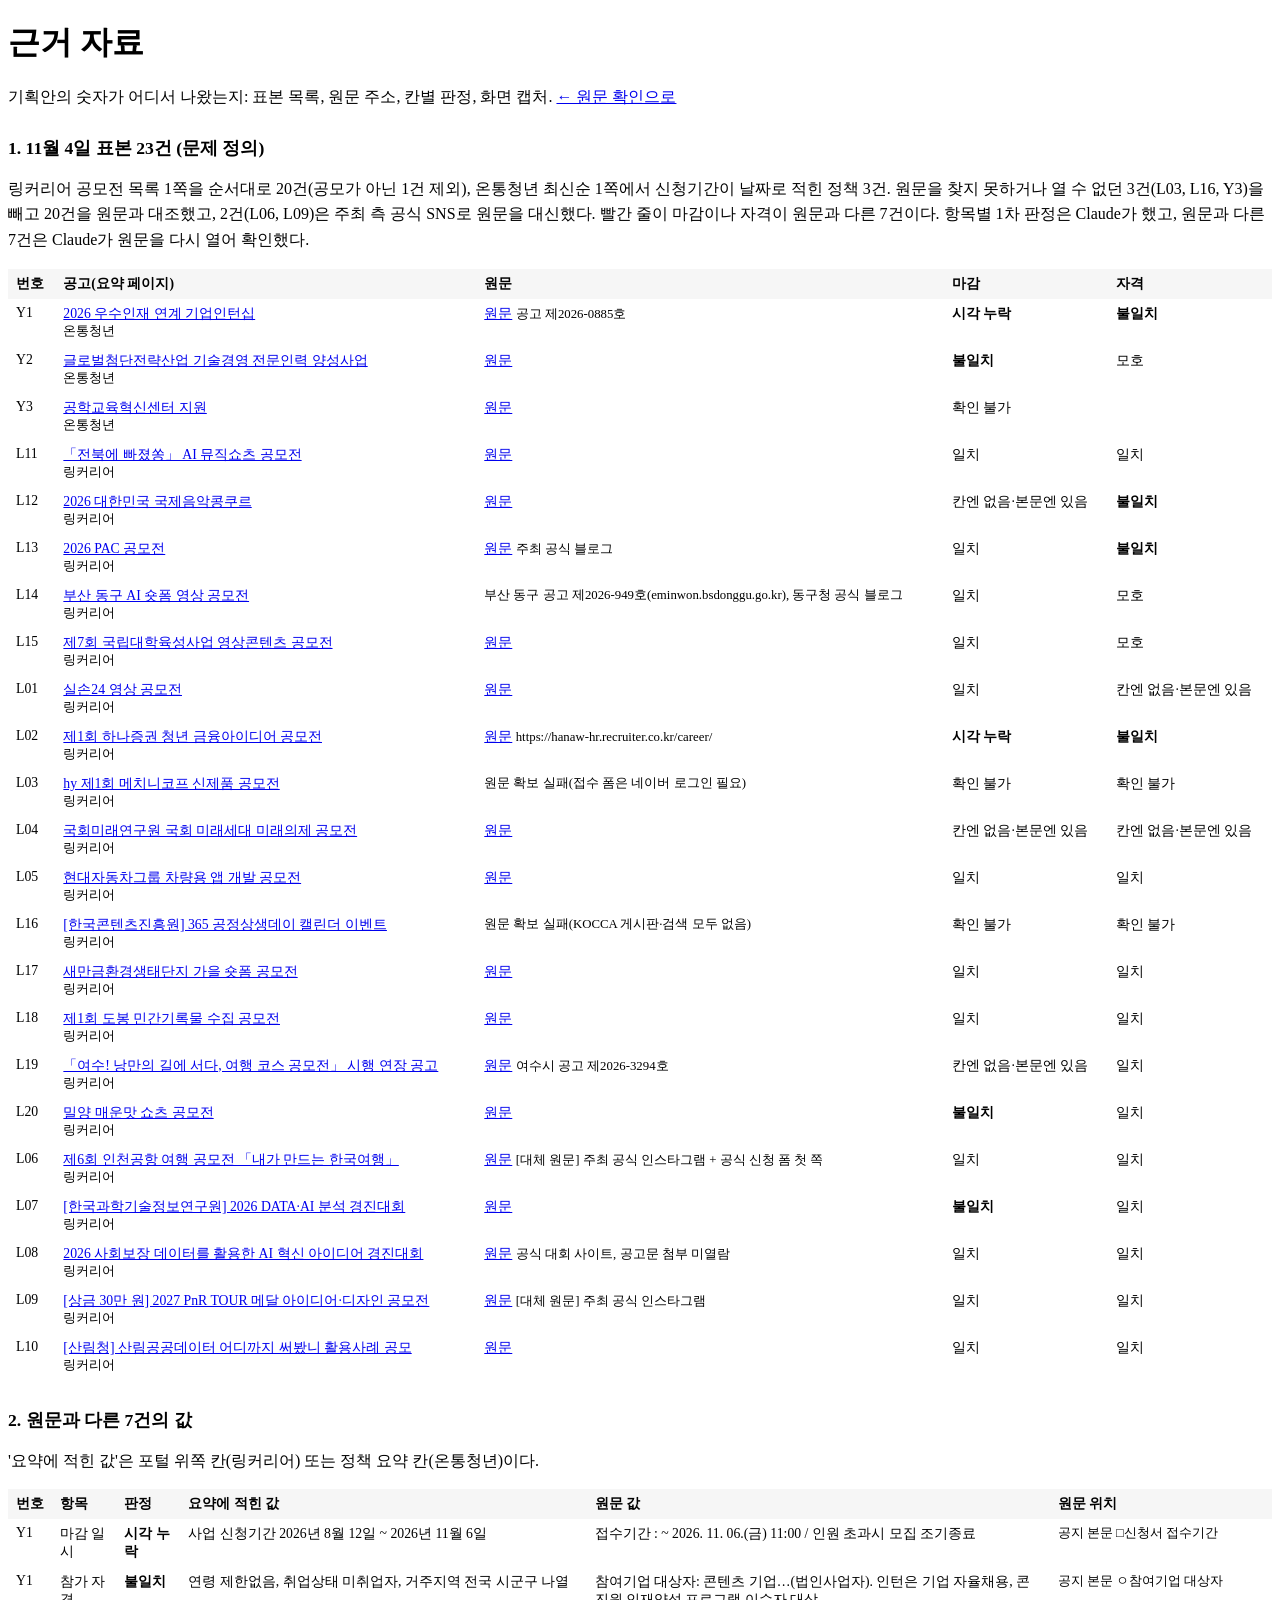
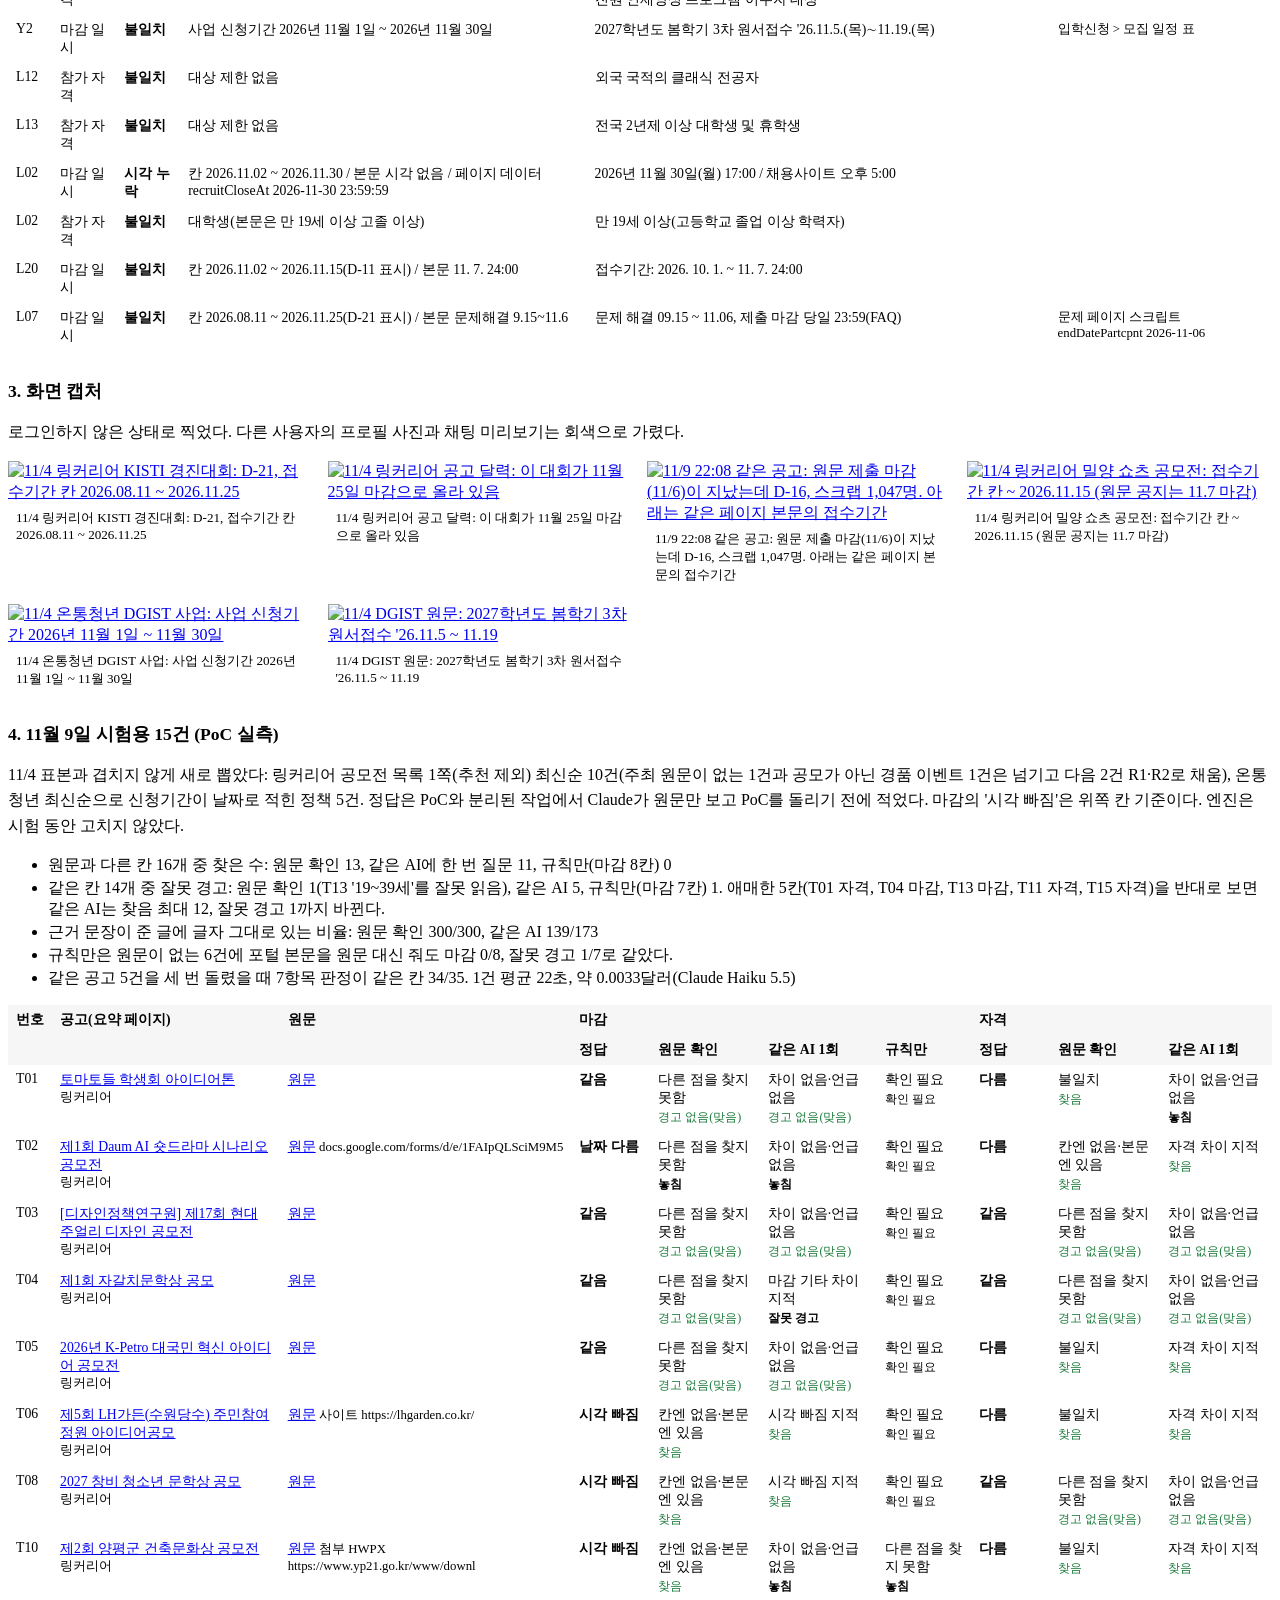
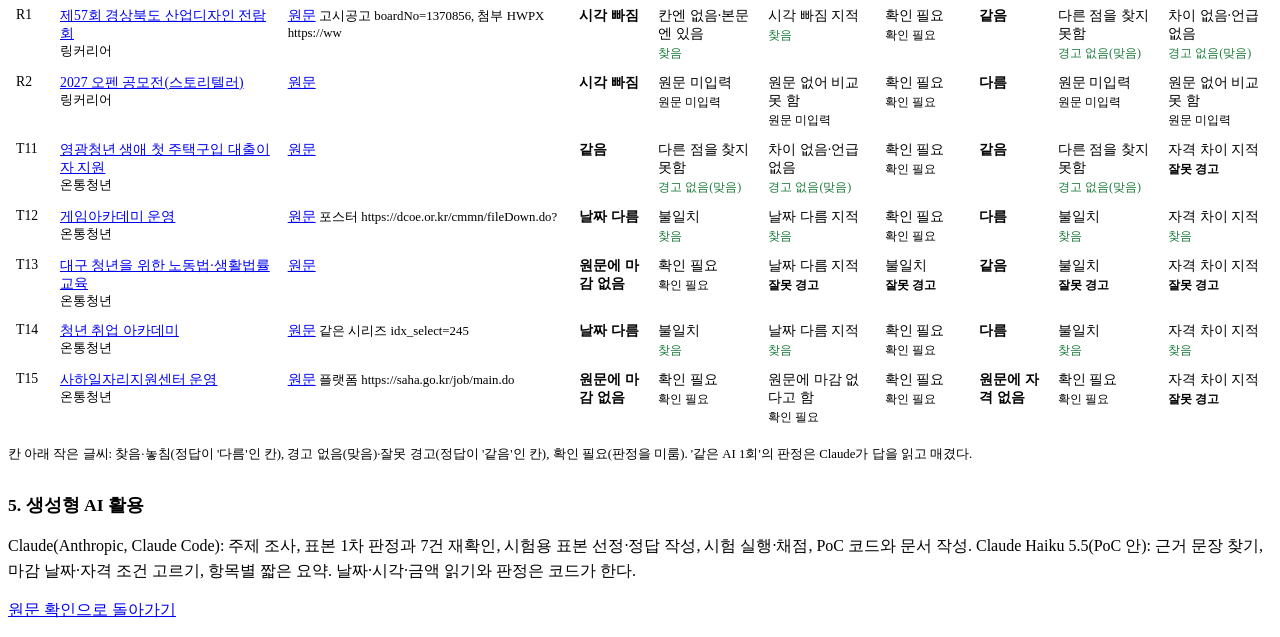
==== web/static/evidence.html @ 977c779e "근거 자료 페이지(/evidence): 11/4 표본 23건, 원문과 다른 7건의 값, 캡처 6장, 11/9 시험 15건 칸별 결과 - 캡처의 다른 사용자 프로필 사진·채팅 미리보" ====
<!doctype html>
<html lang="ko">
<head>
<meta charset="utf-8">
<meta name="viewport" content="width=device-width, initial-scale=1">
<title>원문 확인 근거 자료</title>
<link rel="stylesheet" href="/static/style.css">
<style>
.ev h2 { margin: 28px 0 8px; font-size: 1.1rem; }
.ev p { line-height: 1.6; }
.ev .scroll { overflow-x: auto; -webkit-overflow-scrolling: touch; border: 1px solid var(--line); border-radius: var(--radius); }
.ev table { border-collapse: collapse; width: 100%; font-size: .86rem; }
.ev table.wide { min-width: 980px; }
.ev th, .ev td { border-bottom: 1px solid var(--line); padding: 6px 8px; text-align: left; vertical-align: top; }
.ev th { background: #f6f6f6; font-weight: 600; white-space: nowrap; }
.ev .muted { color: var(--summary); font-size: .8rem; }
.ev .red { color: var(--red); font-weight: 600; }
.ev tr.diffrow td:first-child { box-shadow: inset 3px 0 0 var(--red); }
.ev .oc .tag { font-size: .75rem; margin-top: 2px; }
.ev .oc.hit .tag { color: #1b7a3a; } .ev .oc.ok .tag { color: #1b7a3a; }
.ev .oc.miss .tag, .ev .oc.fa .tag { color: var(--red); font-weight: 600; }
.ev .oc.chk .tag { color: var(--check); }
.ev .shots { display: grid; grid-template-columns: repeat(auto-fill, minmax(280px, 1fr)); gap: 14px; }
.ev figure { margin: 0; border: 1px solid var(--line); border-radius: var(--radius); overflow: hidden; background: #fff; }
.ev figure img { display: block; width: 100%; height: auto; }
.ev figcaption { font-size: .82rem; padding: 6px 8px; color: var(--summary); }
.ev .nums li { margin: 2px 0; }
</style>
</head>
<body>
<header class="top"><div class="wrap"><h1>근거 자료</h1>
<p class="sub">기획안의 숫자가 어디서 나왔는지: 표본 목록, 원문 주소, 칸별 판정, 화면 캡처. <a href="/">← 원문 확인으로</a></p></div></header>
<main class="wrap ev">

<h2>1. 11월 4일 표본 23건 (문제 정의)</h2>
<p>링커리어 공모전 목록 1쪽을 순서대로 20건(공모가 아닌 1건 제외), 온통청년 최신순 1쪽에서 신청기간이 날짜로 적힌 정책 3건. 원문을 찾지 못하거나 열 수 없던 3건(L03, L16, Y3)을 빼고 20건을 원문과 대조했고, 2건(L06, L09)은 주최 측 공식 SNS로 원문을 대신했다. 빨간 줄이 마감이나 자격이 원문과 다른 7건이다. 항목별 1차 판정은 Claude가 했고, 원문과 다른 7건은 Claude가 원문을 다시 열어 확인했다.</p>
<div class="scroll"><table><thead><tr><th>번호</th><th>공고(요약 페이지)</th><th>원문</th><th>마감</th><th>자격</th></tr></thead><tbody><tr class="diffrow"><td>Y1</td><td><a href="https://www.youthcenter.go.kr/youthPolicy/ythPlcyTotalSearch/ythPlcyDetail/20261103005400114715" target="_blank" rel="noopener noreferrer">2026 우수인재 연계 기업인턴십</a><div class="muted">온통청년</div></td><td><a href="https://www.kocca.kr/kocca/bbs/view/B0000137/2012372.do" target="_blank" rel="noopener noreferrer">원문</a> <span class="muted">공고 제2026-0885호</span></td><td class="red">시각 누락</td><td class="red">불일치</td></tr><tr class="diffrow"><td>Y2</td><td><a href="https://www.youthcenter.go.kr/youthPolicy/ythPlcyTotalSearch/ythPlcyDetail/20261101005400214681" target="_blank" rel="noopener noreferrer">글로벌첨단전략산업 기술경영 전문인력 양성사업</a><div class="muted">온통청년</div></td><td><a href="https://www.dgist.ac.kr/tim/sub02_02.do" target="_blank" rel="noopener noreferrer">원문</a></td><td class="red">불일치</td><td class="">모호</td></tr><tr class=""><td>Y3</td><td><a href="https://www.youthcenter.go.kr/youthPolicy/ythPlcyTotalSearch/ythPlcyDetail/20261101005400214679" target="_blank" rel="noopener noreferrer">공학교육혁신센터 지원</a><div class="muted">온통청년</div></td><td><a href="https://ceedin.knu.ac.kr/" target="_blank" rel="noopener noreferrer">원문</a></td><td class="">확인 불가</td><td class=""></td></tr><tr class=""><td>L11</td><td><a href="https://linkareer.com/activity/361795" target="_blank" rel="noopener noreferrer">「전북에 빠졌쏭」 AI 뮤직쇼츠 공모전</a><div class="muted">링커리어</div></td><td><a href="https://jb-ai.kr/2026-song" target="_blank" rel="noopener noreferrer">원문</a></td><td class="">일치</td><td class="">일치</td></tr><tr class="diffrow"><td>L12</td><td><a href="https://linkareer.com/activity/361782" target="_blank" rel="noopener noreferrer">2026 대한민국 국제음악콩쿠르</a><div class="muted">링커리어</div></td><td><a href="https://www.mak.or.kr:444/html/assct_event/others.asp?no=13029" target="_blank" rel="noopener noreferrer">원문</a></td><td class="">칸엔 없음·본문엔 있음</td><td class="red">불일치</td></tr><tr class="diffrow"><td>L13</td><td><a href="https://linkareer.com/activity/361774" target="_blank" rel="noopener noreferrer">2026 PAC 공모전</a><div class="muted">링커리어</div></td><td><a href="https://blog.naver.com/smwupradweek/224460464457" target="_blank" rel="noopener noreferrer">원문</a> <span class="muted">주최 공식 블로그</span></td><td class="">일치</td><td class="red">불일치</td></tr><tr class=""><td>L14</td><td><a href="https://linkareer.com/activity/361730" target="_blank" rel="noopener noreferrer">부산 동구 AI 숏폼 영상 공모전</a><div class="muted">링커리어</div></td><td><span class="muted">부산 동구 공고 제2026-949호(eminwon.bsdonggu.go.kr), 동구청 공식 블로그</span></td><td class="">일치</td><td class="">모호</td></tr><tr class=""><td>L15</td><td><a href="https://linkareer.com/activity/361690" target="_blank" rel="noopener noreferrer">제7회 국립대학육성사업 영상콘텐츠 공모전</a><div class="muted">링커리어</div></td><td><a href="https://www.knu39.org/bbs/board.php?bo_table=notice&amp;wr_id=615" target="_blank" rel="noopener noreferrer">원문</a></td><td class="">일치</td><td class="">모호</td></tr><tr class=""><td>L01</td><td><a href="https://linkareer.com/activity/358840" target="_blank" rel="noopener noreferrer">실손24 영상 공모전</a><div class="muted">링커리어</div></td><td><a href="https://www.silson24.or.kr/claim/web/custSupp/custSuppNoticeDetail?postNo=32526&amp;postType=notice" target="_blank" rel="noopener noreferrer">원문</a></td><td class="">일치</td><td class="">칸엔 없음·본문엔 있음</td></tr><tr class="diffrow"><td>L02</td><td><a href="https://linkareer.com/activity/360963" target="_blank" rel="noopener noreferrer">제1회 하나증권 청년 금융아이디어 공모전</a><div class="muted">링커리어</div></td><td><a href="https://www.hanaw.com/contest/contest.html" target="_blank" rel="noopener noreferrer">원문</a> <span class="muted">https://hanaw-hr.recruiter.co.kr/career/</span></td><td class="red">시각 누락</td><td class="red">불일치</td></tr><tr class=""><td>L03</td><td><a href="https://linkareer.com/activity/360431" target="_blank" rel="noopener noreferrer">hy 제1회 메치니코프 신제품 공모전</a><div class="muted">링커리어</div></td><td><span class="muted">원문 확보 실패(접수 폼은 네이버 로그인 필요)</span></td><td class="">확인 불가</td><td class="">확인 불가</td></tr><tr class=""><td>L04</td><td><a href="https://linkareer.com/activity/358929" target="_blank" rel="noopener noreferrer">국회미래연구원 국회 미래세대 미래의제 공모전</a><div class="muted">링커리어</div></td><td><a href="https://www.nafi.re.kr/home/kor/board.do?menuPos=37&amp;act=detail&amp;idx=4498" target="_blank" rel="noopener noreferrer">원문</a></td><td class="">칸엔 없음·본문엔 있음</td><td class="">칸엔 없음·본문엔 있음</td></tr><tr class=""><td>L05</td><td><a href="https://linkareer.com/activity/358198" target="_blank" rel="noopener noreferrer">현대자동차그룹 차량용 앱 개발 공모전</a><div class="muted">링커리어</div></td><td><a href="https://appdevchallenge.auto-hmg.io/" target="_blank" rel="noopener noreferrer">원문</a></td><td class="">일치</td><td class="">일치</td></tr><tr class=""><td>L16</td><td><a href="https://linkareer.com/activity/361611" target="_blank" rel="noopener noreferrer">[한국콘텐츠진흥원] 365 공정상생데이 캘린더 이벤트</a><div class="muted">링커리어</div></td><td><span class="muted">원문 확보 실패(KOCCA 게시판·검색 모두 없음)</span></td><td class="">확인 불가</td><td class="">확인 불가</td></tr><tr class=""><td>L17</td><td><a href="https://linkareer.com/activity/361596" target="_blank" rel="noopener noreferrer">새만금환경생태단지 가을 숏폼 공모전</a><div class="muted">링커리어</div></td><td><a href="https://www.eariul.go.kr/smgeco/planweb/board/view.9is?dataUid=52dc4f85a09e8c8b01a19476582b5217" target="_blank" rel="noopener noreferrer">원문</a></td><td class="">일치</td><td class="">일치</td></tr><tr class=""><td>L18</td><td><a href="https://linkareer.com/activity/361499" target="_blank" rel="noopener noreferrer">제1회 도봉 민간기록물 수집 공모전</a><div class="muted">링커리어</div></td><td><a href="https://www.dobong.or.kr/main/main.php?categoryid=06&amp;menuid=01&amp;groupid=00&amp;board=view&amp;no=3856" target="_blank" rel="noopener noreferrer">원문</a></td><td class="">일치</td><td class="">일치</td></tr><tr class=""><td>L19</td><td><a href="https://linkareer.com/activity/361498" target="_blank" rel="noopener noreferrer">「여수! 낭만의 길에 서다, 여행 코스 공모전」 시행 연장 공고</a><div class="muted">링커리어</div></td><td><a href="https://www.yeosu.go.kr/tour/information/news/tour_news?idx=15874&amp;mode=view" target="_blank" rel="noopener noreferrer">원문</a> <span class="muted">여수시 공고 제2026-3294호</span></td><td class="">칸엔 없음·본문엔 있음</td><td class="">일치</td></tr><tr class="diffrow"><td>L20</td><td><a href="https://linkareer.com/activity/361497" target="_blank" rel="noopener noreferrer">밀양 매운맛 쇼츠 공모전</a><div class="muted">링커리어</div></td><td><a href="https://www.miryang.go.kr/tur/bbs/selectBoardDetail.do?bbsId=BBSMSTR_000000000227&amp;mnNo=60101000000&amp;nttId=197957" target="_blank" rel="noopener noreferrer">원문</a></td><td class="red">불일치</td><td class="">일치</td></tr><tr class=""><td>L06</td><td><a href="https://linkareer.com/activity/359946" target="_blank" rel="noopener noreferrer">제6회 인천공항 여행 공모전 「내가 만드는 한국여행」</a><div class="muted">링커리어</div></td><td><a href="https://www.instagram.com/p/De8ajLZjzRb/" target="_blank" rel="noopener noreferrer">원문</a> <span class="muted">[대체 원문] 주최 공식 인스타그램  + 공식 신청 폼 첫 쪽</span></td><td class="">일치</td><td class="">일치</td></tr><tr class="diffrow"><td>L07</td><td><a href="https://linkareer.com/activity/342034" target="_blank" rel="noopener noreferrer">[한국과학기술정보연구원] 2026 DATA·AI 분석 경진대회</a><div class="muted">링커리어</div></td><td><a href="https://aida.kisti.re.kr/competition/main/competition/COMP_000000000000050/detail.do" target="_blank" rel="noopener noreferrer">원문</a></td><td class="red">불일치</td><td class="">일치</td></tr><tr class=""><td>L08</td><td><a href="https://linkareer.com/activity/358856" target="_blank" rel="noopener noreferrer">2026 사회보장 데이터를 활용한 AI 혁신 아이디어 경진대회</a><div class="muted">링커리어</div></td><td><a href="https://wma.co.kr/ax" target="_blank" rel="noopener noreferrer">원문</a> <span class="muted">공식 대회 사이트, 공고문 첨부 미열람</span></td><td class="">일치</td><td class="">일치</td></tr><tr class=""><td>L09</td><td><a href="https://linkareer.com/activity/361808" target="_blank" rel="noopener noreferrer">[상금 30만 원] 2027 PnR TOUR 메달 아이디어·디자인 공모전</a><div class="muted">링커리어</div></td><td><a href="https://www.instagram.com/picknrun_events/p/DfRFmosn5Fc/" target="_blank" rel="noopener noreferrer">원문</a> <span class="muted">[대체 원문] 주최 공식 인스타그램</span></td><td class="">일치</td><td class="">일치</td></tr><tr class=""><td>L10</td><td><a href="https://linkareer.com/activity/361801" target="_blank" rel="noopener noreferrer">[산림청] 산림공공데이터 어디까지 써봤니 활용사례 공모</a><div class="muted">링커리어</div></td><td><a href="https://www.forest.go.kr/kfsweb/cop/bbs/selectBoardArticle.do?nttId=3225569&amp;bbsId=BBSMSTR_1855&amp;mn=NKFS_06_08_07" target="_blank" rel="noopener noreferrer">원문</a></td><td class="">일치</td><td class="">일치</td></tr></tbody></table></div>

<h2>2. 원문과 다른 7건의 값</h2>
<p>'요약에 적힌 값'은 포털 위쪽 칸(링커리어) 또는 정책 요약 칸(온통청년)이다.</p>
<div class="scroll"><table><thead><tr><th>번호</th><th>항목</th><th>판정</th><th>요약에 적힌 값</th><th>원문 값</th><th>원문 위치</th></tr></thead><tbody><tr><td>Y1</td><td>마감 일시</td><td class="red">시각 누락</td><td>사업 신청기간 2026년 8월 12일 ~ 2026년 11월 6일</td><td>접수기간 : ~ 2026. 11. 06.(금) 11:00 / 인원 초과시 모집 조기종료</td><td class="muted">공지 본문 □신청서 접수기간</td></tr><tr><td>Y1</td><td>참가 자격</td><td class="red">불일치</td><td>연령 제한없음, 취업상태 미취업자, 거주지역 전국 시군구 나열</td><td>참여기업 대상자: 콘텐츠 기업…(법인사업자). 인턴은 기업 자율채용, 콘진원 인재양성 프로그램 이수자 대상</td><td class="muted">공지 본문 ㅇ참여기업 대상자</td></tr><tr><td>Y2</td><td>마감 일시</td><td class="red">불일치</td><td>사업 신청기간 2026년 11월 1일 ~ 2026년 11월 30일</td><td>2027학년도 봄학기 3차 원서접수 &#x27;26.11.5.(목)∼11.19.(목)</td><td class="muted">입학신청 &gt; 모집 일정 표</td></tr><tr><td>L12</td><td>참가 자격</td><td class="red">불일치</td><td>대상 제한 없음</td><td>외국 국적의 클래식 전공자</td><td class="muted"></td></tr><tr><td>L13</td><td>참가 자격</td><td class="red">불일치</td><td>대상 제한 없음</td><td>전국 2년제 이상 대학생 및 휴학생</td><td class="muted"></td></tr><tr><td>L02</td><td>마감 일시</td><td class="red">시각 누락</td><td>칸 2026.11.02 ~ 2026.11.30 / 본문 시각 없음 / 페이지 데이터 recruitCloseAt 2026-11-30 23:59:59</td><td>2026년 11월 30일(월) 17:00 / 채용사이트 오후 5:00</td><td class="muted"></td></tr><tr><td>L02</td><td>참가 자격</td><td class="red">불일치</td><td>대학생(본문은 만 19세 이상 고졸 이상)</td><td>만 19세 이상(고등학교 졸업 이상 학력자)</td><td class="muted"></td></tr><tr><td>L20</td><td>마감 일시</td><td class="red">불일치</td><td>칸 2026.11.02 ~ 2026.11.15(D-11 표시) / 본문 11. 7. 24:00</td><td>접수기간: 2026. 10. 1. ~ 11. 7. 24:00</td><td class="muted"></td></tr><tr><td>L07</td><td>마감 일시</td><td class="red">불일치</td><td>칸 2026.08.11 ~ 2026.11.25(D-21 표시) / 본문 문제해결 9.15~11.6</td><td>문제 해결 09.15 ~ 11.06, 제출 마감 당일 23:59(FAQ)</td><td class="muted">문제 페이지 스크립트 endDatePartcpnt 2026-11-06</td></tr></tbody></table></div>

<h2>3. 화면 캡처</h2>
<p>로그인하지 않은 상태로 찍었다. 다른 사용자의 프로필 사진과 채팅 미리보기는 회색으로 가렸다.</p>
<div class="shots"><figure><a href="/static/evidence/1104_kisti_portal.jpg" target="_blank"><img src="/static/evidence/1104_kisti_portal.jpg" alt="11/4 링커리어 KISTI 경진대회: D-21, 접수기간 칸 2026.08.11 ~ 2026.11.25" loading="lazy"></a><figcaption>11/4 링커리어 KISTI 경진대회: D-21, 접수기간 칸 2026.08.11 ~ 2026.11.25</figcaption></figure><figure><a href="/static/evidence/1104_calendar_1125.jpg" target="_blank"><img src="/static/evidence/1104_calendar_1125.jpg" alt="11/4 링커리어 공고 달력: 이 대회가 11월 25일 마감으로 올라 있음" loading="lazy"></a><figcaption>11/4 링커리어 공고 달력: 이 대회가 11월 25일 마감으로 올라 있음</figcaption></figure><figure><a href="/static/evidence/1109_kisti_portal.jpg" target="_blank"><img src="/static/evidence/1109_kisti_portal.jpg" alt="11/9 22:08 같은 공고: 원문 제출 마감(11/6)이 지났는데 D-16, 스크랩 1,047명. 아래는 같은 페이지 본문의 접수기간" loading="lazy"></a><figcaption>11/9 22:08 같은 공고: 원문 제출 마감(11/6)이 지났는데 D-16, 스크랩 1,047명. 아래는 같은 페이지 본문의 접수기간</figcaption></figure><figure><a href="/static/evidence/1104_miryang_portal.jpg" target="_blank"><img src="/static/evidence/1104_miryang_portal.jpg" alt="11/4 링커리어 밀양 쇼츠 공모전: 접수기간 칸 ~ 2026.11.15 (원문 공지는 11.7 마감)" loading="lazy"></a><figcaption>11/4 링커리어 밀양 쇼츠 공모전: 접수기간 칸 ~ 2026.11.15 (원문 공지는 11.7 마감)</figcaption></figure><figure><a href="/static/evidence/1104_dgist_youthcenter.jpg" target="_blank"><img src="/static/evidence/1104_dgist_youthcenter.jpg" alt="11/4 온통청년 DGIST 사업: 사업 신청기간 2026년 11월 1일 ~ 11월 30일" loading="lazy"></a><figcaption>11/4 온통청년 DGIST 사업: 사업 신청기간 2026년 11월 1일 ~ 11월 30일</figcaption></figure><figure><a href="/static/evidence/1104_dgist_original.jpg" target="_blank"><img src="/static/evidence/1104_dgist_original.jpg" alt="11/4 DGIST 원문: 2027학년도 봄학기 3차 원서접수 &#x27;26.11.5 ~ 11.19" loading="lazy"></a><figcaption>11/4 DGIST 원문: 2027학년도 봄학기 3차 원서접수 &#x27;26.11.5 ~ 11.19</figcaption></figure></div>

<h2>4. 11월 9일 시험용 15건 (PoC 실측)</h2>
<p>11/4 표본과 겹치지 않게 새로 뽑았다: 링커리어 공모전 목록 1쪽(추천 제외) 최신순 10건(주최 원문이 없는 1건과 공모가 아닌 경품 이벤트 1건은 넘기고 다음 2건 R1·R2로 채움), 온통청년 최신순으로 신청기간이 날짜로 적힌 정책 5건. 정답은 PoC와 분리된 작업에서 Claude가 원문만 보고 PoC를 돌리기 전에 적었다. 마감의 '시각 빠짐'은 위쪽 칸 기준이다. 엔진은 시험 동안 고치지 않았다.</p>
<ul class="nums">
<li>원문과 다른 칸 16개 중 찾은 수: 원문 확인 13, 같은 AI에 한 번 질문 11, 규칙만(마감 8칸) 0</li>
<li>같은 칸 14개 중 잘못 경고: 원문 확인 1(T13 '19~39세'를 잘못 읽음), 같은 AI 5, 규칙만(마감 7칸) 1. 애매한 5칸(T01 자격, T04 마감, T13 마감, T11 자격, T15 자격)을 반대로 보면 같은 AI는 찾음 최대 12, 잘못 경고 1까지 바뀐다.</li>
<li>근거 문장이 준 글에 글자 그대로 있는 비율: 원문 확인 300/300, 같은 AI 139/173</li>
<li>규칙만은 원문이 없는 6건에 포털 본문을 원문 대신 줘도 마감 0/8, 잘못 경고 1/7로 같았다.</li>
<li>같은 공고 5건을 세 번 돌렸을 때 7항목 판정이 같은 칸 34/35. 1건 평균 22초, 약 0.0033달러(Claude Haiku 5.5)</li>
</ul>
<div class="scroll"><table class="wide"><thead><tr><th rowspan="2">번호</th><th rowspan="2">공고(요약 페이지)</th><th rowspan="2">원문</th><th colspan="4">마감</th><th colspan="3">자격</th></tr><tr><th>정답</th><th>원문 확인</th><th>같은 AI 1회</th><th>규칙만</th><th>정답</th><th>원문 확인</th><th>같은 AI 1회</th></tr></thead><tbody><tr><td>T01</td><td><a href="https://linkareer.com/activity/362868" target="_blank" rel="noopener noreferrer">토마토들 학생회 아이디어톤</a><div class="muted">링커리어</div></td><td><a href="https://tally.so/r/zENKka" target="_blank" rel="noopener noreferrer">원문</a></td><td><b>같음</b></td><td class="oc ok">다른 점을 찾지 못함<div class="tag">경고 없음(맞음)</div></td><td class="oc ok">차이 없음·언급 없음<div class="tag">경고 없음(맞음)</div></td><td class="oc chk">확인 필요<div class="tag">확인 필요</div></td><td><b>다름</b></td><td class="oc hit">불일치<div class="tag">찾음</div></td><td class="oc miss">차이 없음·언급 없음<div class="tag">놓침</div></td></tr><tr><td>T02</td><td><a href="https://linkareer.com/activity/362797" target="_blank" rel="noopener noreferrer">제1회 Daum AI 숏드라마 시나리오 공모전</a><div class="muted">링커리어</div></td><td><a href="https://forms.gle/eKBLMBZSr8Cj6xY49" target="_blank" rel="noopener noreferrer">원문</a> <span class="muted">docs.google.com/forms/d/e/1FAIpQLSciM9M5</span></td><td><b>날짜 다름</b></td><td class="oc miss">다른 점을 찾지 못함<div class="tag">놓침</div></td><td class="oc miss">차이 없음·언급 없음<div class="tag">놓침</div></td><td class="oc chk">확인 필요<div class="tag">확인 필요</div></td><td><b>다름</b></td><td class="oc hit">칸엔 없음·본문엔 있음<div class="tag">찾음</div></td><td class="oc hit">자격 차이 지적<div class="tag">찾음</div></td></tr><tr><td>T03</td><td><a href="https://linkareer.com/activity/362702" target="_blank" rel="noopener noreferrer">[디자인정책연구원] 제17회 현대 주얼리 디자인 공모전</a><div class="muted">링커리어</div></td><td><a href="http://www.kidps.com/competition.php?gsp_pg=view&amp;gsp_md=gb&amp;gsp_gb_id=7&amp;gsp_uid=20" target="_blank" rel="noopener noreferrer">원문</a></td><td><b>같음</b></td><td class="oc ok">다른 점을 찾지 못함<div class="tag">경고 없음(맞음)</div></td><td class="oc ok">차이 없음·언급 없음<div class="tag">경고 없음(맞음)</div></td><td class="oc chk">확인 필요<div class="tag">확인 필요</div></td><td><b>같음</b></td><td class="oc ok">다른 점을 찾지 못함<div class="tag">경고 없음(맞음)</div></td><td class="oc ok">차이 없음·언급 없음<div class="tag">경고 없음(맞음)</div></td></tr><tr><td>T04</td><td><a href="https://linkareer.com/activity/362700" target="_blank" rel="noopener noreferrer">제1회 자갈치문학상 공모</a><div class="muted">링커리어</div></td><td><a href="https://blog.naver.com/jagalchi-lit/224303588513" target="_blank" rel="noopener noreferrer">원문</a></td><td><b>같음</b></td><td class="oc ok">다른 점을 찾지 못함<div class="tag">경고 없음(맞음)</div></td><td class="oc fa">마감 기타 차이 지적<div class="tag">잘못 경고</div></td><td class="oc chk">확인 필요<div class="tag">확인 필요</div></td><td><b>같음</b></td><td class="oc ok">다른 점을 찾지 못함<div class="tag">경고 없음(맞음)</div></td><td class="oc ok">차이 없음·언급 없음<div class="tag">경고 없음(맞음)</div></td></tr><tr><td>T05</td><td><a href="https://linkareer.com/activity/362688" target="_blank" rel="noopener noreferrer">2026년 K-Petro 대국민 혁신 아이디어 공모전</a><div class="muted">링커리어</div></td><td><a href="https://www.kpetro.or.kr/lay1/bbs/S1T52C254/A/1/view.do?article_seq=14904" target="_blank" rel="noopener noreferrer">원문</a></td><td><b>같음</b></td><td class="oc ok">다른 점을 찾지 못함<div class="tag">경고 없음(맞음)</div></td><td class="oc ok">차이 없음·언급 없음<div class="tag">경고 없음(맞음)</div></td><td class="oc chk">확인 필요<div class="tag">확인 필요</div></td><td><b>다름</b></td><td class="oc hit">불일치<div class="tag">찾음</div></td><td class="oc hit">자격 차이 지적<div class="tag">찾음</div></td></tr><tr><td>T06</td><td><a href="https://linkareer.com/activity/362686" target="_blank" rel="noopener noreferrer">제5회 LH가든(수원당수) 주민참여정원 아이디어공모</a><div class="muted">링커리어</div></td><td><a href="https://lhgarden.co.kr/apply/resident-notice.pdf" target="_blank" rel="noopener noreferrer">원문</a> <span class="muted">사이트 https://lhgarden.co.kr/</span></td><td><b>시각 빠짐</b></td><td class="oc hit">칸엔 없음·본문엔 있음<div class="tag">찾음</div></td><td class="oc hit">시각 빠짐 지적<div class="tag">찾음</div></td><td class="oc chk">확인 필요<div class="tag">확인 필요</div></td><td><b>다름</b></td><td class="oc hit">불일치<div class="tag">찾음</div></td><td class="oc hit">자격 차이 지적<div class="tag">찾음</div></td></tr><tr><td>T08</td><td><a href="https://linkareer.com/activity/362663" target="_blank" rel="noopener noreferrer">2027 창비 청소년 문학상 공모</a><div class="muted">링커리어</div></td><td><a href="https://www.changbi.com/contest?type=2" target="_blank" rel="noopener noreferrer">원문</a></td><td><b>시각 빠짐</b></td><td class="oc hit">칸엔 없음·본문엔 있음<div class="tag">찾음</div></td><td class="oc hit">시각 빠짐 지적<div class="tag">찾음</div></td><td class="oc chk">확인 필요<div class="tag">확인 필요</div></td><td><b>같음</b></td><td class="oc ok">다른 점을 찾지 못함<div class="tag">경고 없음(맞음)</div></td><td class="oc ok">차이 없음·언급 없음<div class="tag">경고 없음(맞음)</div></td></tr><tr><td>T10</td><td><a href="https://linkareer.com/activity/362624" target="_blank" rel="noopener noreferrer">제2회 양평군 건축문화상 공모전</a><div class="muted">링커리어</div></td><td><a href="https://www.yp21.go.kr/www/selectBbsNttView.do?key=1119&amp;bbsNo=5&amp;nttNo=312040" target="_blank" rel="noopener noreferrer">원문</a> <span class="muted">첨부 HWPX https://www.yp21.go.kr/www/downl</span></td><td><b>시각 빠짐</b></td><td class="oc hit">칸엔 없음·본문엔 있음<div class="tag">찾음</div></td><td class="oc miss">차이 없음·언급 없음<div class="tag">놓침</div></td><td class="oc miss">다른 점을 찾지 못함<div class="tag">놓침</div></td><td><b>다름</b></td><td class="oc hit">불일치<div class="tag">찾음</div></td><td class="oc hit">자격 차이 지적<div class="tag">찾음</div></td></tr><tr><td>R1</td><td><a href="https://linkareer.com/activity/362623" target="_blank" rel="noopener noreferrer">제57회 경상북도 산업디자인 전람회</a><div class="muted">링커리어</div></td><td><a href="https://www.gb.go.kr/page/10109/67.do" target="_blank" rel="noopener noreferrer">원문</a> <span class="muted">고시공고 boardNo=1370856, 첨부 HWPX https://ww</span></td><td><b>시각 빠짐</b></td><td class="oc hit">칸엔 없음·본문엔 있음<div class="tag">찾음</div></td><td class="oc hit">시각 빠짐 지적<div class="tag">찾음</div></td><td class="oc chk">확인 필요<div class="tag">확인 필요</div></td><td><b>같음</b></td><td class="oc ok">다른 점을 찾지 못함<div class="tag">경고 없음(맞음)</div></td><td class="oc ok">차이 없음·언급 없음<div class="tag">경고 없음(맞음)</div></td></tr><tr><td>R2</td><td><a href="https://linkareer.com/activity/362618" target="_blank" rel="noopener noreferrer">2027 오펜 공모전(스토리텔러)</a><div class="muted">링커리어</div></td><td><a href="https://open.cjenm.com/ko/applyinfo/story/" target="_blank" rel="noopener noreferrer">원문</a></td><td><b>시각 빠짐</b></td><td class="oc ">원문 미입력<div class="tag">원문 미입력</div></td><td class="oc ">원문 없어 비교 못 함<div class="tag">원문 미입력</div></td><td class="oc chk">확인 필요<div class="tag">확인 필요</div></td><td><b>다름</b></td><td class="oc ">원문 미입력<div class="tag">원문 미입력</div></td><td class="oc ">원문 없어 비교 못 함<div class="tag">원문 미입력</div></td></tr><tr><td>T11</td><td><a href="https://www.youthcenter.go.kr/youthPolicy/ythPlcyTotalSearch/ythPlcyDetail/20261103005400214699?isNew=N" target="_blank" rel="noopener noreferrer">영광청년 생애 첫 주택구입 대출이자 지원</a><div class="muted">온통청년</div></td><td><a href="https://www.yeonggwang.go.kr/bbs/?b_id=gosigonggo&amp;site=headquarter_new&amp;mn=9059&amp;type=view&amp;bs_idx=28498" target="_blank" rel="noopener noreferrer">원문</a></td><td><b>같음</b></td><td class="oc ok">다른 점을 찾지 못함<div class="tag">경고 없음(맞음)</div></td><td class="oc ok">차이 없음·언급 없음<div class="tag">경고 없음(맞음)</div></td><td class="oc chk">확인 필요<div class="tag">확인 필요</div></td><td><b>같음</b></td><td class="oc ok">다른 점을 찾지 못함<div class="tag">경고 없음(맞음)</div></td><td class="oc fa">자격 차이 지적<div class="tag">잘못 경고</div></td></tr><tr><td>T12</td><td><a href="https://www.youthcenter.go.kr/youthPolicy/ythPlcyTotalSearch/ythPlcyDetail/20261102005400214695?isNew=N" target="_blank" rel="noopener noreferrer">게임아카데미 운영</a><div class="muted">온통청년</div></td><td><a href="https://dcoe.or.kr/business/detail/290" target="_blank" rel="noopener noreferrer">원문</a> <span class="muted">포스터 https://dcoe.or.kr/cmmn/fileDown.do?</span></td><td><b>날짜 다름</b></td><td class="oc hit">불일치<div class="tag">찾음</div></td><td class="oc hit">날짜 다름 지적<div class="tag">찾음</div></td><td class="oc chk">확인 필요<div class="tag">확인 필요</div></td><td><b>다름</b></td><td class="oc hit">불일치<div class="tag">찾음</div></td><td class="oc hit">자격 차이 지적<div class="tag">찾음</div></td></tr><tr><td>T13</td><td><a href="https://www.youthcenter.go.kr/youthPolicy/ythPlcyTotalSearch/ythPlcyDetail/20261101005400214690?isNew=N" target="_blank" rel="noopener noreferrer">대구 청년을 위한 노동법·생활법률 교육</a><div class="muted">온통청년</div></td><td><a href="http://www.dgyouth.kr/board/notice.asp?pmode=VIEW&amp;num=2813" target="_blank" rel="noopener noreferrer">원문</a></td><td><b>원문에 마감 없음</b></td><td class="oc chk">확인 필요<div class="tag">확인 필요</div></td><td class="oc fa">날짜 다름 지적<div class="tag">잘못 경고</div></td><td class="oc fa">불일치<div class="tag">잘못 경고</div></td><td><b>같음</b></td><td class="oc fa">불일치<div class="tag">잘못 경고</div></td><td class="oc fa">자격 차이 지적<div class="tag">잘못 경고</div></td></tr><tr><td>T14</td><td><a href="https://www.youthcenter.go.kr/youthPolicy/ythPlcyTotalSearch/ythPlcyDetail/20261030005400214639?isNew=N" target="_blank" rel="noopener noreferrer">청년 취업 아카데미</a><div class="muted">온통청년</div></td><td><a href="https://www.saha.go.kr/startup/program/view.do?mId=0302000000&amp;idx_select=247" target="_blank" rel="noopener noreferrer">원문</a> <span class="muted">같은 시리즈 idx_select=245</span></td><td><b>날짜 다름</b></td><td class="oc hit">불일치<div class="tag">찾음</div></td><td class="oc hit">날짜 다름 지적<div class="tag">찾음</div></td><td class="oc chk">확인 필요<div class="tag">확인 필요</div></td><td><b>다름</b></td><td class="oc hit">불일치<div class="tag">찾음</div></td><td class="oc hit">자격 차이 지적<div class="tag">찾음</div></td></tr><tr><td>T15</td><td><a href="https://www.youthcenter.go.kr/youthPolicy/ythPlcyTotalSearch/ythPlcyDetail/20261030005400214630?isNew=N" target="_blank" rel="noopener noreferrer">사하일자리지원센터 운영</a><div class="muted">온통청년</div></td><td><a href="https://www.saha.go.kr/portal/contents.do?mId=0402000000" target="_blank" rel="noopener noreferrer">원문</a> <span class="muted">플랫폼 https://saha.go.kr/job/main.do</span></td><td><b>원문에 마감 없음</b></td><td class="oc chk">확인 필요<div class="tag">확인 필요</div></td><td class="oc chk">원문에 마감 없다고 함<div class="tag">확인 필요</div></td><td class="oc chk">확인 필요<div class="tag">확인 필요</div></td><td><b>원문에 자격 없음</b></td><td class="oc chk">확인 필요<div class="tag">확인 필요</div></td><td class="oc fa">자격 차이 지적<div class="tag">잘못 경고</div></td></tr></tbody></table></div>
<p class="muted">칸 아래 작은 글씨: 찾음·놓침(정답이 '다름'인 칸), 경고 없음(맞음)·잘못 경고(정답이 '같음'인 칸), 확인 필요(판정을 미룸). '같은 AI 1회'의 판정은 Claude가 답을 읽고 매겼다.</p>

<h2>5. 생성형 AI 활용</h2>
<p>Claude(Anthropic, Claude Code): 주제 조사, 표본 1차 판정과 7건 재확인, 시험용 표본 선정·정답 작성, 시험 실행·채점, PoC 코드와 문서 작성. Claude Haiku 5.5(PoC 안): 근거 문장 찾기, 마감 날짜·자격 조건 고르기, 항목별 짧은 요약. 날짜·시각·금액 읽기와 판정은 코드가 한다.</p>
</main>
<footer class="wrap foot"><p><a href="/">원문 확인으로 돌아가기</a></p></footer>
</body>
</html>
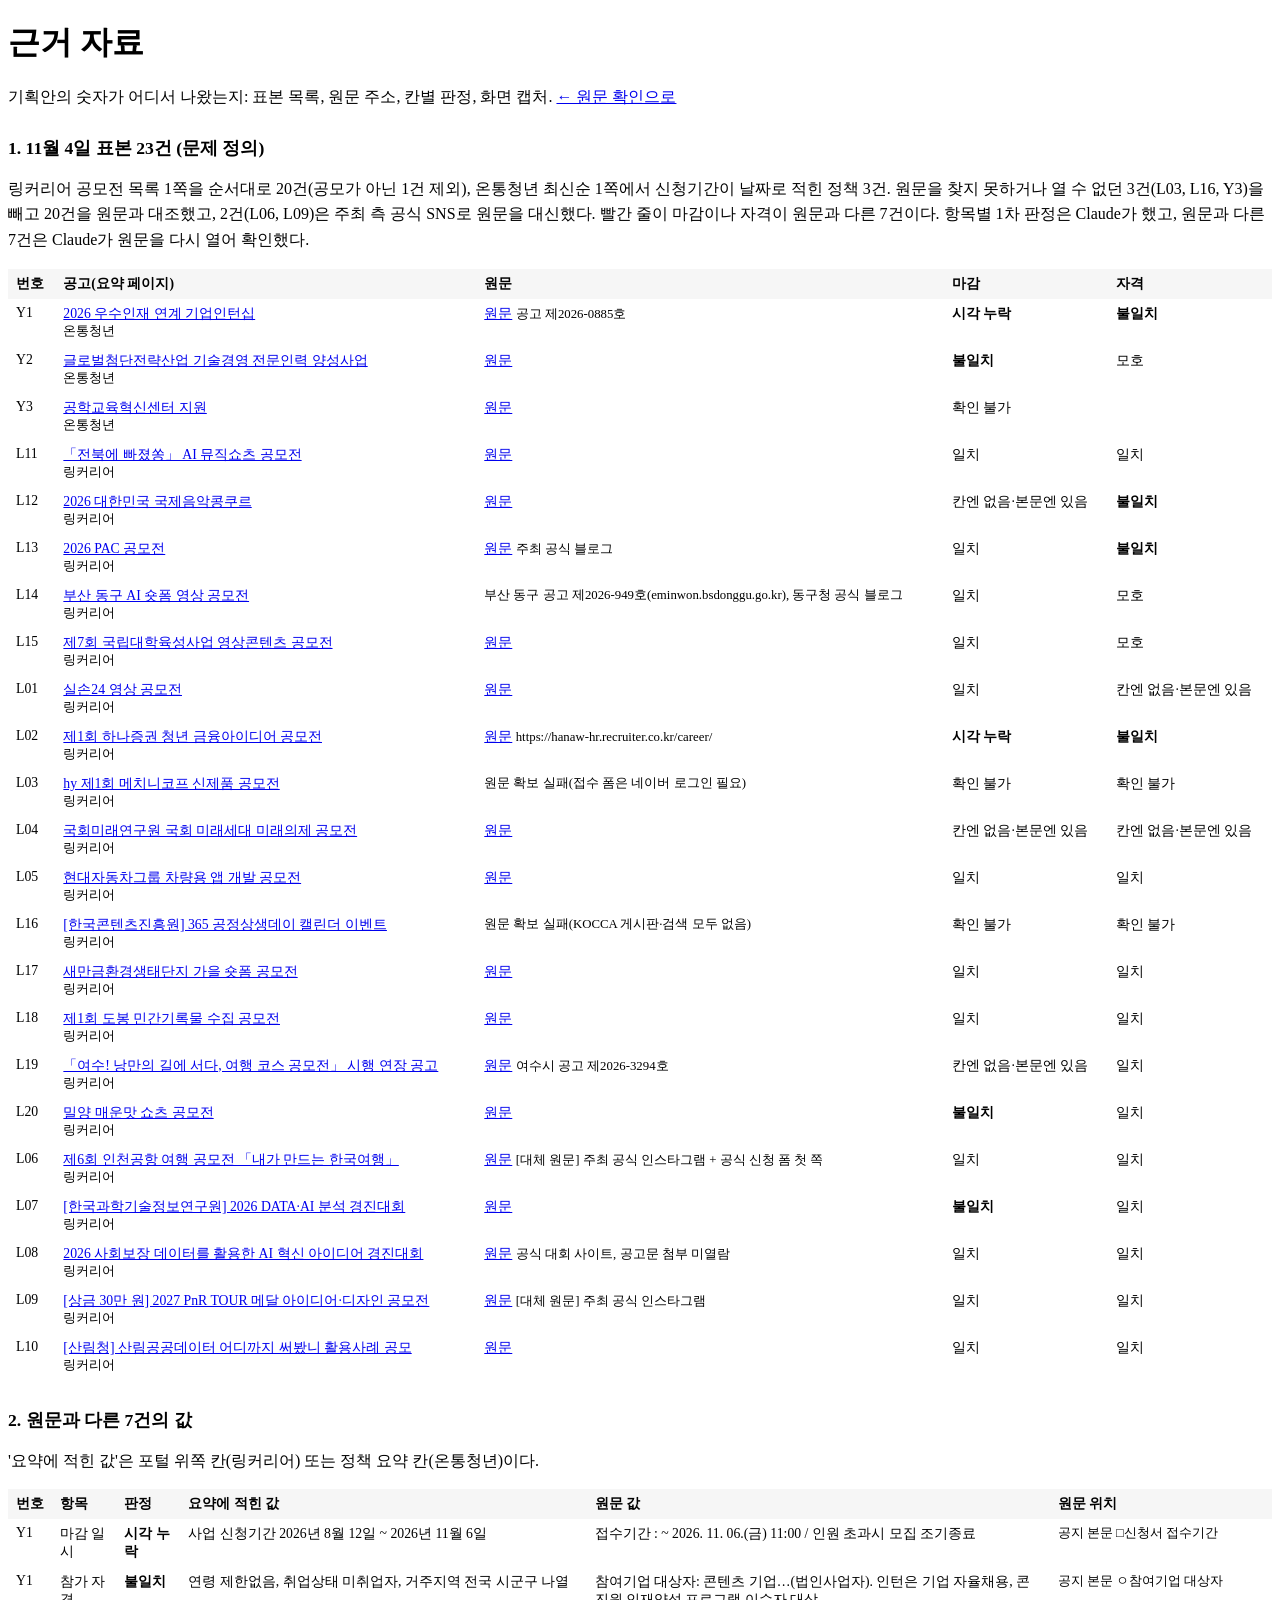
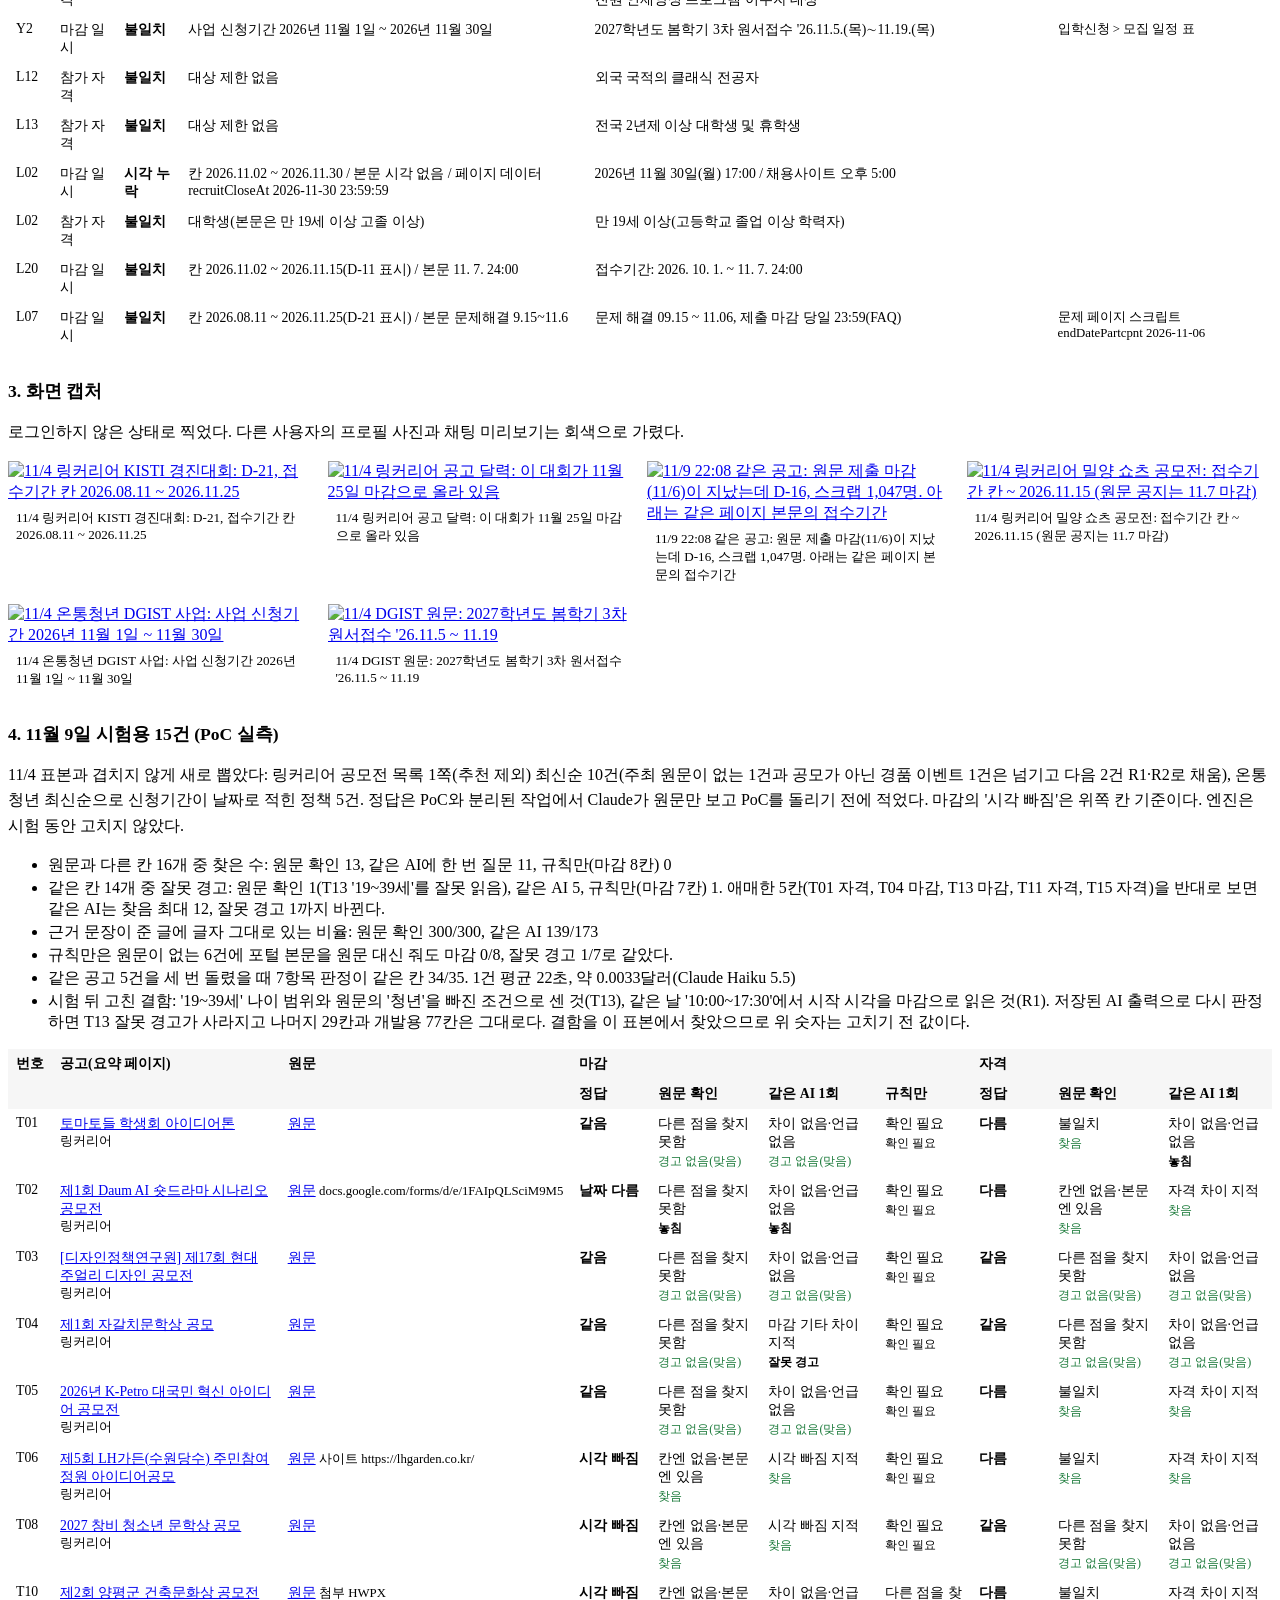
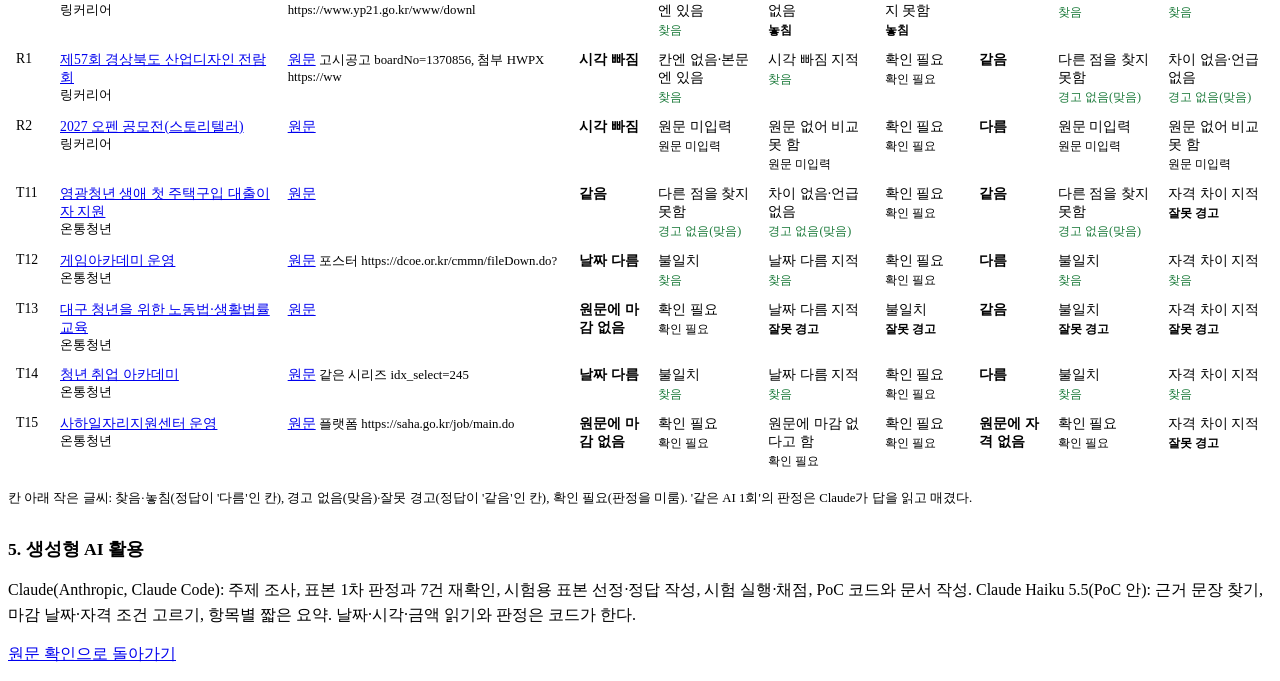
==== commit f0c8f54c: "고도화: 시험에서 드러난 판정 결함 수정 - 같은 날 시간 범위(10:00~17:30)는 끝 시각을 마감으로(R1) - '19~39세'처럼 앞 숫자에 '세'가 없는 나이 범위 읽기" ====
--- a/web/static/evidence.html
+++ b/web/static/evidence.html
@@ -52,6 +52,7 @@
 <li>근거 문장이 준 글에 글자 그대로 있는 비율: 원문 확인 300/300, 같은 AI 139/173</li>
 <li>규칙만은 원문이 없는 6건에 포털 본문을 원문 대신 줘도 마감 0/8, 잘못 경고 1/7로 같았다.</li>
 <li>같은 공고 5건을 세 번 돌렸을 때 7항목 판정이 같은 칸 34/35. 1건 평균 22초, 약 0.0033달러(Claude Haiku 5.5)</li>
+<li>시험 뒤 고친 결함: '19~39세' 나이 범위와 원문의 '청년'을 빠진 조건으로 센 것(T13), 같은 날 '10:00~17:30'에서 시작 시각을 마감으로 읽은 것(R1). 저장된 AI 출력으로 다시 판정하면 T13 잘못 경고가 사라지고 나머지 29칸과 개발용 77칸은 그대로다. 결함을 이 표본에서 찾았으므로 위 숫자는 고치기 전 값이다.</li>
 </ul>
 <div class="scroll"><table class="wide"><thead><tr><th rowspan="2">번호</th><th rowspan="2">공고(요약 페이지)</th><th rowspan="2">원문</th><th colspan="4">마감</th><th colspan="3">자격</th></tr><tr><th>정답</th><th>원문 확인</th><th>같은 AI 1회</th><th>규칙만</th><th>정답</th><th>원문 확인</th><th>같은 AI 1회</th></tr></thead><tbody><tr><td>T01</td><td><a href="https://linkareer.com/activity/362868" target="_blank" rel="noopener noreferrer">토마토들 학생회 아이디어톤</a><div class="muted">링커리어</div></td><td><a href="https://tally.so/r/zENKka" target="_blank" rel="noopener noreferrer">원문</a></td><td><b>같음</b></td><td class="oc ok">다른 점을 찾지 못함<div class="tag">경고 없음(맞음)</div></td><td class="oc ok">차이 없음·언급 없음<div class="tag">경고 없음(맞음)</div></td><td class="oc chk">확인 필요<div class="tag">확인 필요</div></td><td><b>다름</b></td><td class="oc hit">불일치<div class="tag">찾음</div></td><td class="oc miss">차이 없음·언급 없음<div class="tag">놓침</div></td></tr><tr><td>T02</td><td><a href="https://linkareer.com/activity/362797" target="_blank" rel="noopener noreferrer">제1회 Daum AI 숏드라마 시나리오 공모전</a><div class="muted">링커리어</div></td><td><a href="https://forms.gle/eKBLMBZSr8Cj6xY49" target="_blank" rel="noopener noreferrer">원문</a> <span class="muted">docs.google.com/forms/d/e/1FAIpQLSciM9M5</span></td><td><b>날짜 다름</b></td><td class="oc miss">다른 점을 찾지 못함<div class="tag">놓침</div></td><td class="oc miss">차이 없음·언급 없음<div class="tag">놓침</div></td><td class="oc chk">확인 필요<div class="tag">확인 필요</div></td><td><b>다름</b></td><td class="oc hit">칸엔 없음·본문엔 있음<div class="tag">찾음</div></td><td class="oc hit">자격 차이 지적<div class="tag">찾음</div></td></tr><tr><td>T03</td><td><a href="https://linkareer.com/activity/362702" target="_blank" rel="noopener noreferrer">[디자인정책연구원] 제17회 현대 주얼리 디자인 공모전</a><div class="muted">링커리어</div></td><td><a href="http://www.kidps.com/competition.php?gsp_pg=view&amp;gsp_md=gb&amp;gsp_gb_id=7&amp;gsp_uid=20" target="_blank" rel="noopener noreferrer">원문</a></td><td><b>같음</b></td><td class="oc ok">다른 점을 찾지 못함<div class="tag">경고 없음(맞음)</div></td><td class="oc ok">차이 없음·언급 없음<div class="tag">경고 없음(맞음)</div></td><td class="oc chk">확인 필요<div class="tag">확인 필요</div></td><td><b>같음</b></td><td class="oc ok">다른 점을 찾지 못함<div class="tag">경고 없음(맞음)</div></td><td class="oc ok">차이 없음·언급 없음<div class="tag">경고 없음(맞음)</div></td></tr><tr><td>T04</td><td><a href="https://linkareer.com/activity/362700" target="_blank" rel="noopener noreferrer">제1회 자갈치문학상 공모</a><div class="muted">링커리어</div></td><td><a href="https://blog.naver.com/jagalchi-lit/224303588513" target="_blank" rel="noopener noreferrer">원문</a></td><td><b>같음</b></td><td class="oc ok">다른 점을 찾지 못함<div class="tag">경고 없음(맞음)</div></td><td class="oc fa">마감 기타 차이 지적<div class="tag">잘못 경고</div></td><td class="oc chk">확인 필요<div class="tag">확인 필요</div></td><td><b>같음</b></td><td class="oc ok">다른 점을 찾지 못함<div class="tag">경고 없음(맞음)</div></td><td class="oc ok">차이 없음·언급 없음<div class="tag">경고 없음(맞음)</div></td></tr><tr><td>T05</td><td><a href="https://linkareer.com/activity/362688" target="_blank" rel="noopener noreferrer">2026년 K-Petro 대국민 혁신 아이디어 공모전</a><div class="muted">링커리어</div></td><td><a href="https://www.kpetro.or.kr/lay1/bbs/S1T52C254/A/1/view.do?article_seq=14904" target="_blank" rel="noopener noreferrer">원문</a></td><td><b>같음</b></td><td class="oc ok">다른 점을 찾지 못함<div class="tag">경고 없음(맞음)</div></td><td class="oc ok">차이 없음·언급 없음<div class="tag">경고 없음(맞음)</div></td><td class="oc chk">확인 필요<div class="tag">확인 필요</div></td><td><b>다름</b></td><td class="oc hit">불일치<div class="tag">찾음</div></td><td class="oc hit">자격 차이 지적<div class="tag">찾음</div></td></tr><tr><td>T06</td><td><a href="https://linkareer.com/activity/362686" target="_blank" rel="noopener noreferrer">제5회 LH가든(수원당수) 주민참여정원 아이디어공모</a><div class="muted">링커리어</div></td><td><a href="https://lhgarden.co.kr/apply/resident-notice.pdf" target="_blank" rel="noopener noreferrer">원문</a> <span class="muted">사이트 https://lhgarden.co.kr/</span></td><td><b>시각 빠짐</b></td><td class="oc hit">칸엔 없음·본문엔 있음<div class="tag">찾음</div></td><td class="oc hit">시각 빠짐 지적<div class="tag">찾음</div></td><td class="oc chk">확인 필요<div class="tag">확인 필요</div></td><td><b>다름</b></td><td class="oc hit">불일치<div class="tag">찾음</div></td><td class="oc hit">자격 차이 지적<div class="tag">찾음</div></td></tr><tr><td>T08</td><td><a href="https://linkareer.com/activity/362663" target="_blank" rel="noopener noreferrer">2027 창비 청소년 문학상 공모</a><div class="muted">링커리어</div></td><td><a href="https://www.changbi.com/contest?type=2" target="_blank" rel="noopener noreferrer">원문</a></td><td><b>시각 빠짐</b></td><td class="oc hit">칸엔 없음·본문엔 있음<div class="tag">찾음</div></td><td class="oc hit">시각 빠짐 지적<div class="tag">찾음</div></td><td class="oc chk">확인 필요<div class="tag">확인 필요</div></td><td><b>같음</b></td><td class="oc ok">다른 점을 찾지 못함<div class="tag">경고 없음(맞음)</div></td><td class="oc ok">차이 없음·언급 없음<div class="tag">경고 없음(맞음)</div></td></tr><tr><td>T10</td><td><a href="https://linkareer.com/activity/362624" target="_blank" rel="noopener noreferrer">제2회 양평군 건축문화상 공모전</a><div class="muted">링커리어</div></td><td><a href="https://www.yp21.go.kr/www/selectBbsNttView.do?key=1119&amp;bbsNo=5&amp;nttNo=312040" target="_blank" rel="noopener noreferrer">원문</a> <span class="muted">첨부 HWPX https://www.yp21.go.kr/www/downl</span></td><td><b>시각 빠짐</b></td><td class="oc hit">칸엔 없음·본문엔 있음<div class="tag">찾음</div></td><td class="oc miss">차이 없음·언급 없음<div class="tag">놓침</div></td><td class="oc miss">다른 점을 찾지 못함<div class="tag">놓침</div></td><td><b>다름</b></td><td class="oc hit">불일치<div class="tag">찾음</div></td><td class="oc hit">자격 차이 지적<div class="tag">찾음</div></td></tr><tr><td>R1</td><td><a href="https://linkareer.com/activity/362623" target="_blank" rel="noopener noreferrer">제57회 경상북도 산업디자인 전람회</a><div class="muted">링커리어</div></td><td><a href="https://www.gb.go.kr/page/10109/67.do" target="_blank" rel="noopener noreferrer">원문</a> <span class="muted">고시공고 boardNo=1370856, 첨부 HWPX https://ww</span></td><td><b>시각 빠짐</b></td><td class="oc hit">칸엔 없음·본문엔 있음<div class="tag">찾음</div></td><td class="oc hit">시각 빠짐 지적<div class="tag">찾음</div></td><td class="oc chk">확인 필요<div class="tag">확인 필요</div></td><td><b>같음</b></td><td class="oc ok">다른 점을 찾지 못함<div class="tag">경고 없음(맞음)</div></td><td class="oc ok">차이 없음·언급 없음<div class="tag">경고 없음(맞음)</div></td></tr><tr><td>R2</td><td><a href="https://linkareer.com/activity/362618" target="_blank" rel="noopener noreferrer">2027 오펜 공모전(스토리텔러)</a><div class="muted">링커리어</div></td><td><a href="https://open.cjenm.com/ko/applyinfo/story/" target="_blank" rel="noopener noreferrer">원문</a></td><td><b>시각 빠짐</b></td><td class="oc ">원문 미입력<div class="tag">원문 미입력</div></td><td class="oc ">원문 없어 비교 못 함<div class="tag">원문 미입력</div></td><td class="oc chk">확인 필요<div class="tag">확인 필요</div></td><td><b>다름</b></td><td class="oc ">원문 미입력<div class="tag">원문 미입력</div></td><td class="oc ">원문 없어 비교 못 함<div class="tag">원문 미입력</div></td></tr><tr><td>T11</td><td><a href="https://www.youthcenter.go.kr/youthPolicy/ythPlcyTotalSearch/ythPlcyDetail/20261103005400214699?isNew=N" target="_blank" rel="noopener noreferrer">영광청년 생애 첫 주택구입 대출이자 지원</a><div class="muted">온통청년</div></td><td><a href="https://www.yeonggwang.go.kr/bbs/?b_id=gosigonggo&amp;site=headquarter_new&amp;mn=9059&amp;type=view&amp;bs_idx=28498" target="_blank" rel="noopener noreferrer">원문</a></td><td><b>같음</b></td><td class="oc ok">다른 점을 찾지 못함<div class="tag">경고 없음(맞음)</div></td><td class="oc ok">차이 없음·언급 없음<div class="tag">경고 없음(맞음)</div></td><td class="oc chk">확인 필요<div class="tag">확인 필요</div></td><td><b>같음</b></td><td class="oc ok">다른 점을 찾지 못함<div class="tag">경고 없음(맞음)</div></td><td class="oc fa">자격 차이 지적<div class="tag">잘못 경고</div></td></tr><tr><td>T12</td><td><a href="https://www.youthcenter.go.kr/youthPolicy/ythPlcyTotalSearch/ythPlcyDetail/20261102005400214695?isNew=N" target="_blank" rel="noopener noreferrer">게임아카데미 운영</a><div class="muted">온통청년</div></td><td><a href="https://dcoe.or.kr/business/detail/290" target="_blank" rel="noopener noreferrer">원문</a> <span class="muted">포스터 https://dcoe.or.kr/cmmn/fileDown.do?</span></td><td><b>날짜 다름</b></td><td class="oc hit">불일치<div class="tag">찾음</div></td><td class="oc hit">날짜 다름 지적<div class="tag">찾음</div></td><td class="oc chk">확인 필요<div class="tag">확인 필요</div></td><td><b>다름</b></td><td class="oc hit">불일치<div class="tag">찾음</div></td><td class="oc hit">자격 차이 지적<div class="tag">찾음</div></td></tr><tr><td>T13</td><td><a href="https://www.youthcenter.go.kr/youthPolicy/ythPlcyTotalSearch/ythPlcyDetail/20261101005400214690?isNew=N" target="_blank" rel="noopener noreferrer">대구 청년을 위한 노동법·생활법률 교육</a><div class="muted">온통청년</div></td><td><a href="http://www.dgyouth.kr/board/notice.asp?pmode=VIEW&amp;num=2813" target="_blank" rel="noopener noreferrer">원문</a></td><td><b>원문에 마감 없음</b></td><td class="oc chk">확인 필요<div class="tag">확인 필요</div></td><td class="oc fa">날짜 다름 지적<div class="tag">잘못 경고</div></td><td class="oc fa">불일치<div class="tag">잘못 경고</div></td><td><b>같음</b></td><td class="oc fa">불일치<div class="tag">잘못 경고</div></td><td class="oc fa">자격 차이 지적<div class="tag">잘못 경고</div></td></tr><tr><td>T14</td><td><a href="https://www.youthcenter.go.kr/youthPolicy/ythPlcyTotalSearch/ythPlcyDetail/20261030005400214639?isNew=N" target="_blank" rel="noopener noreferrer">청년 취업 아카데미</a><div class="muted">온통청년</div></td><td><a href="https://www.saha.go.kr/startup/program/view.do?mId=0302000000&amp;idx_select=247" target="_blank" rel="noopener noreferrer">원문</a> <span class="muted">같은 시리즈 idx_select=245</span></td><td><b>날짜 다름</b></td><td class="oc hit">불일치<div class="tag">찾음</div></td><td class="oc hit">날짜 다름 지적<div class="tag">찾음</div></td><td class="oc chk">확인 필요<div class="tag">확인 필요</div></td><td><b>다름</b></td><td class="oc hit">불일치<div class="tag">찾음</div></td><td class="oc hit">자격 차이 지적<div class="tag">찾음</div></td></tr><tr><td>T15</td><td><a href="https://www.youthcenter.go.kr/youthPolicy/ythPlcyTotalSearch/ythPlcyDetail/20261030005400214630?isNew=N" target="_blank" rel="noopener noreferrer">사하일자리지원센터 운영</a><div class="muted">온통청년</div></td><td><a href="https://www.saha.go.kr/portal/contents.do?mId=0402000000" target="_blank" rel="noopener noreferrer">원문</a> <span class="muted">플랫폼 https://saha.go.kr/job/main.do</span></td><td><b>원문에 마감 없음</b></td><td class="oc chk">확인 필요<div class="tag">확인 필요</div></td><td class="oc chk">원문에 마감 없다고 함<div class="tag">확인 필요</div></td><td class="oc chk">확인 필요<div class="tag">확인 필요</div></td><td><b>원문에 자격 없음</b></td><td class="oc chk">확인 필요<div class="tag">확인 필요</div></td><td class="oc fa">자격 차이 지적<div class="tag">잘못 경고</div></td></tr></tbody></table></div>
 <p class="muted">칸 아래 작은 글씨: 찾음·놓침(정답이 '다름'인 칸), 경고 없음(맞음)·잘못 경고(정답이 '같음'인 칸), 확인 필요(판정을 미룸). '같은 AI 1회'의 판정은 Claude가 답을 읽고 매겼다.</p>
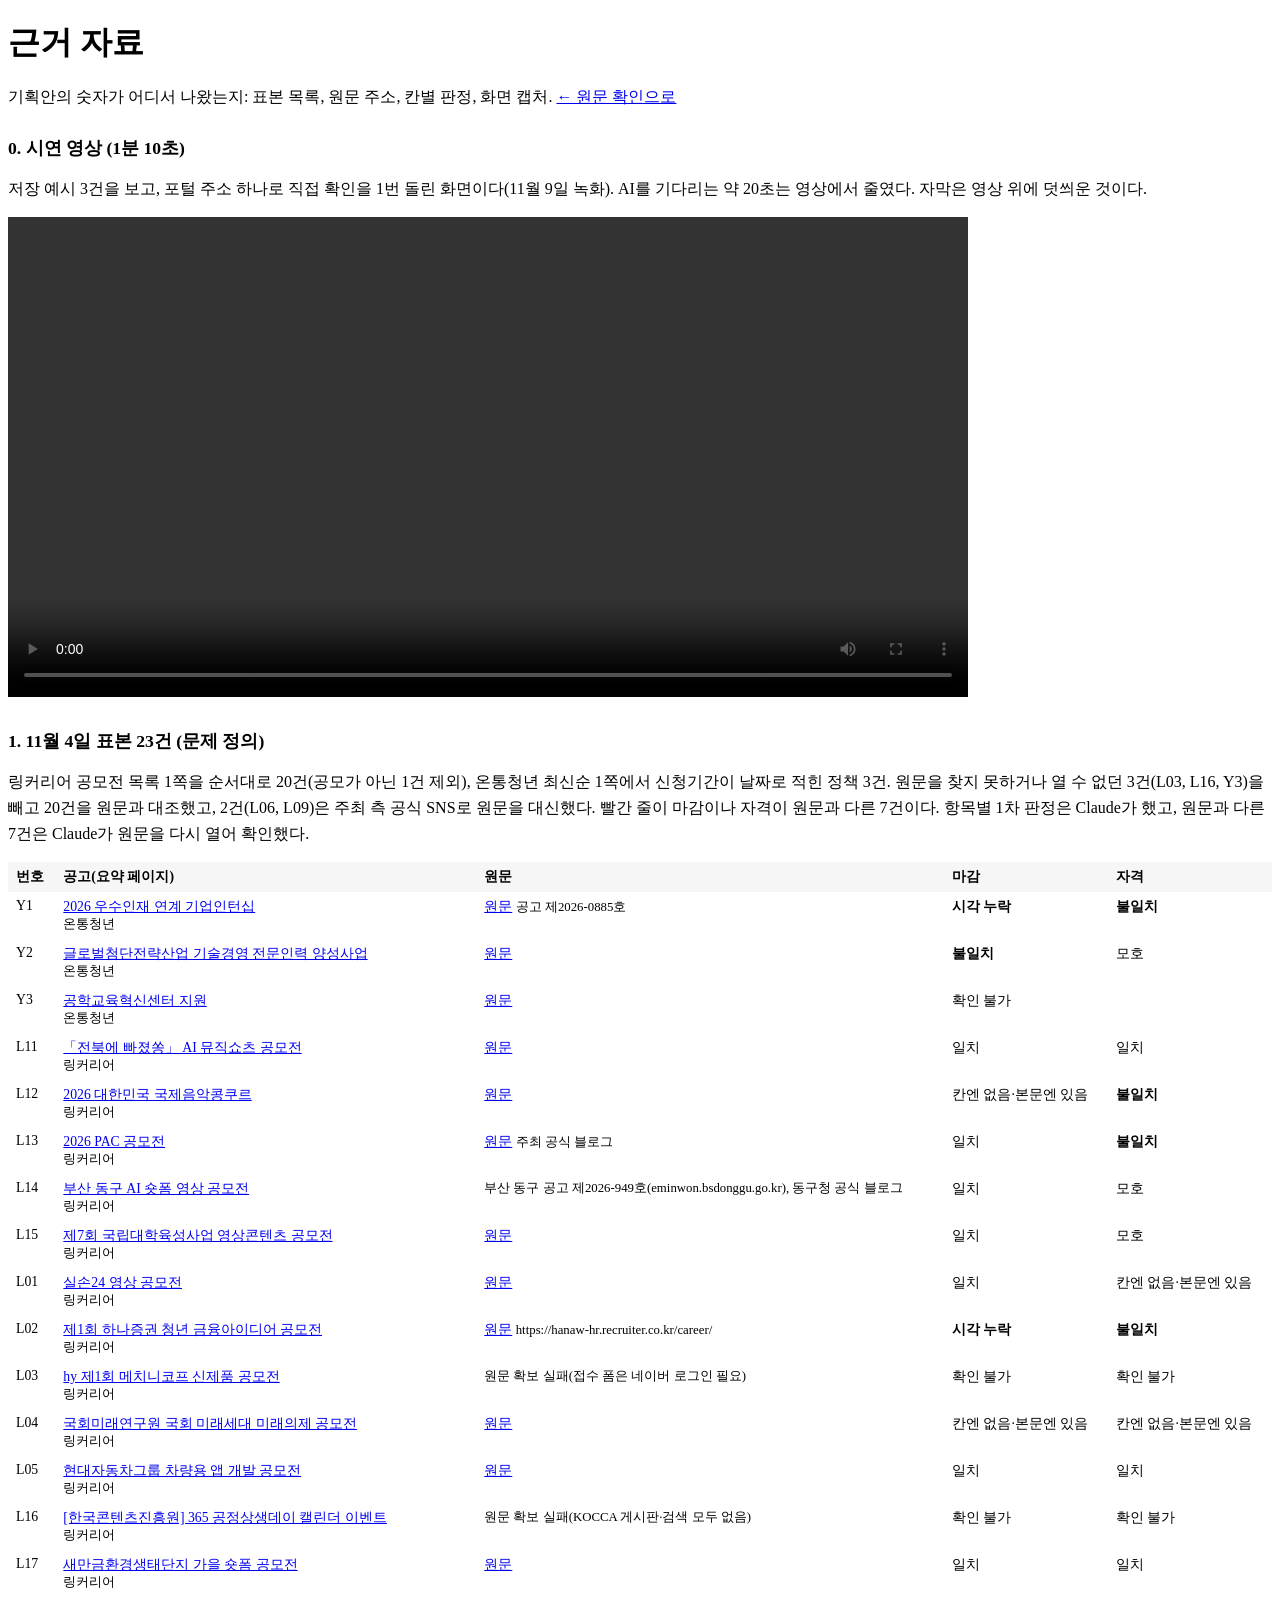
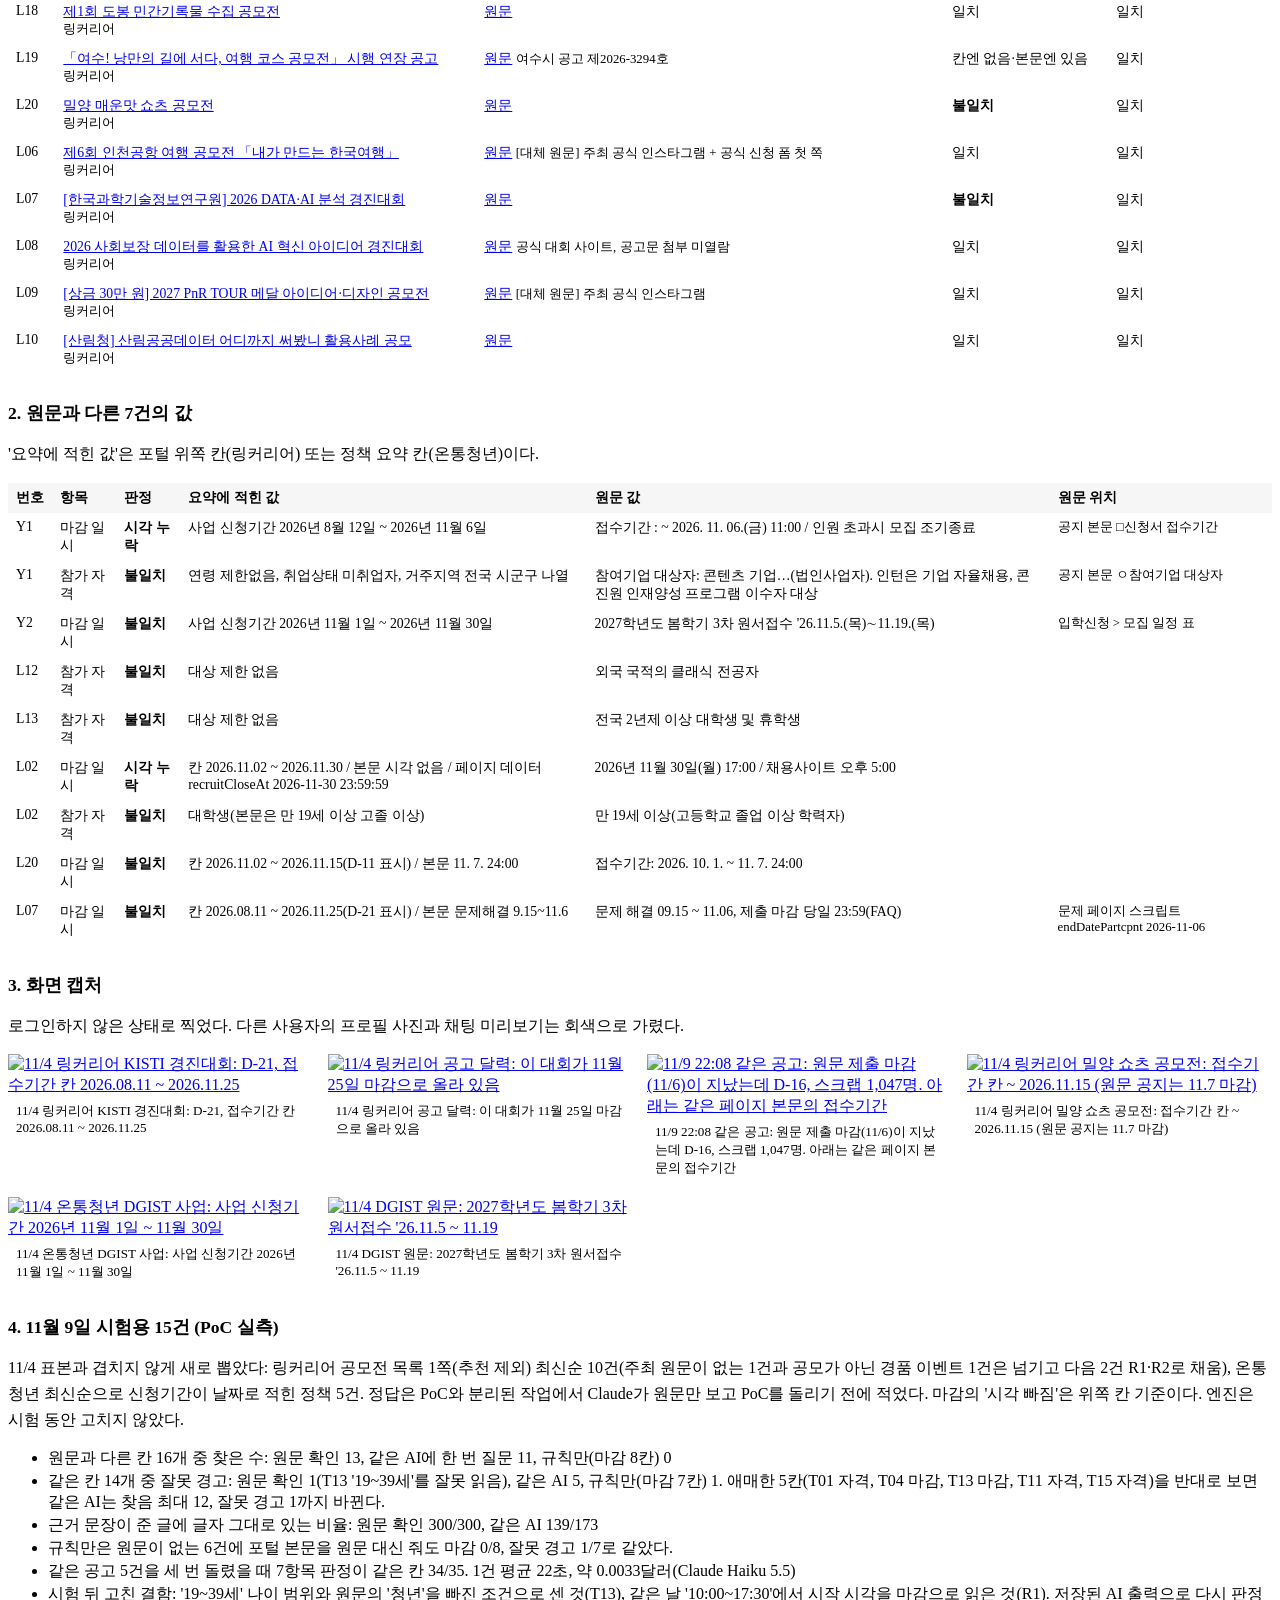
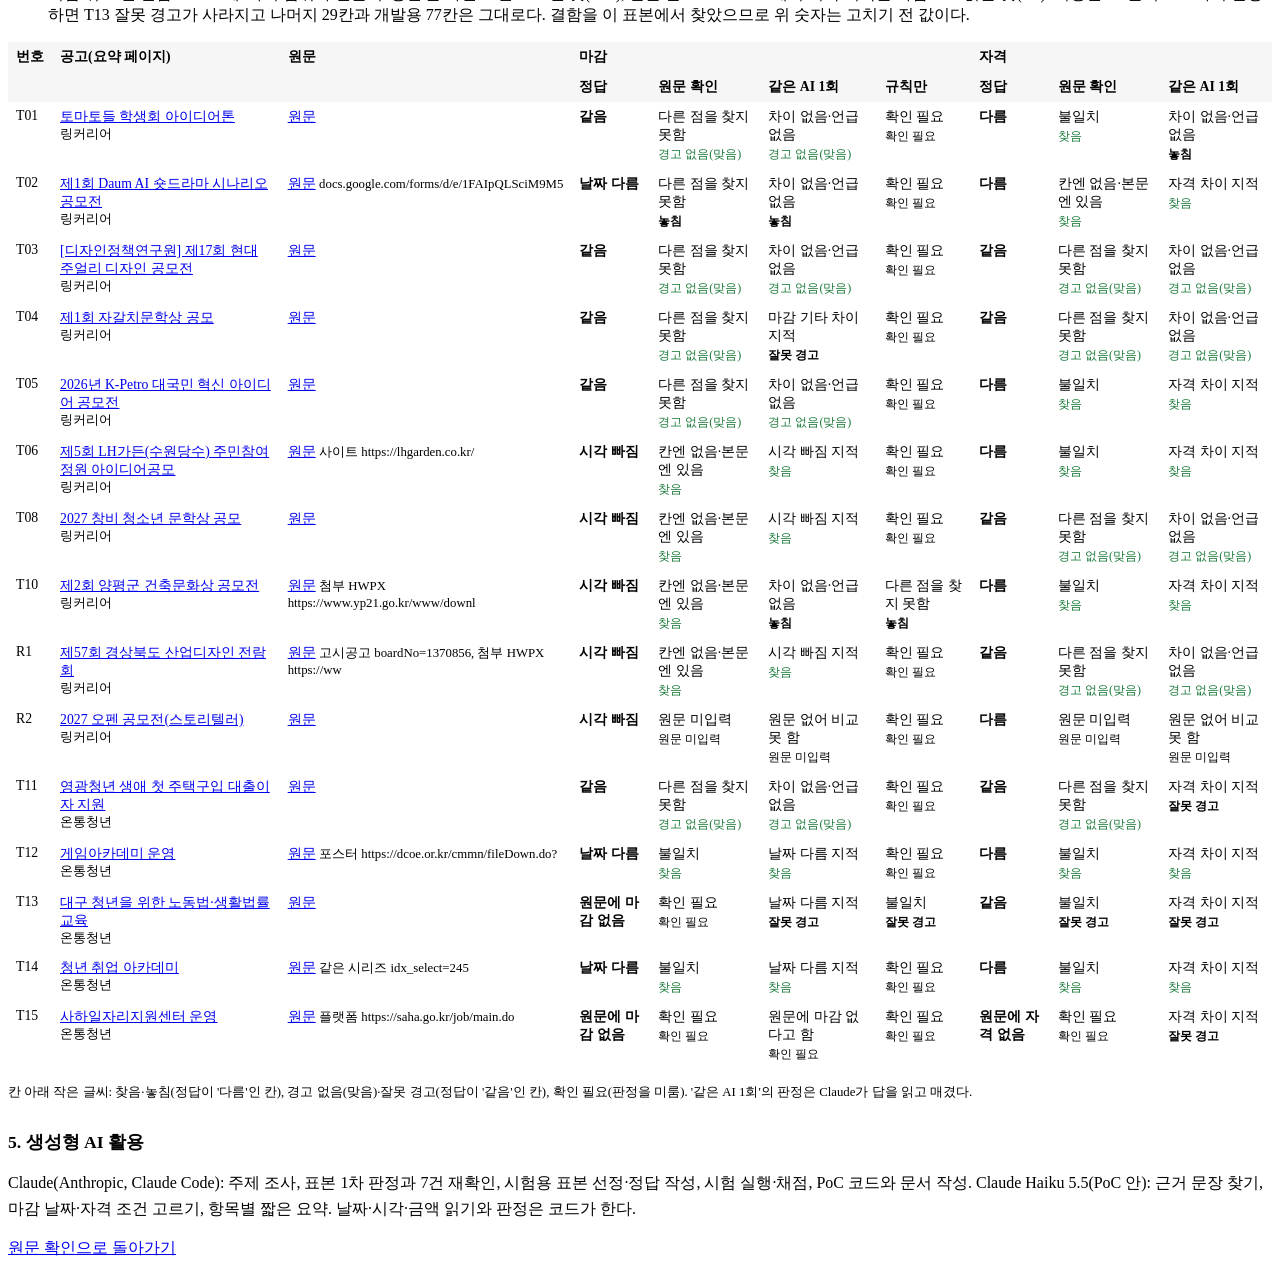
==== commit a5427e14: "시연 영상(70초, 실제 화면 녹화)과 녹화 스크립트, 원문 없이 돌린 결과의 요약 카드 제목을 '같은 페이지 본문'으로 - tools/record_demo.mjs: 헤드리스 크롬" ====
--- a/web/static/evidence.html
+++ b/web/static/evidence.html
@@ -32,6 +32,10 @@
 <p class="sub">기획안의 숫자가 어디서 나왔는지: 표본 목록, 원문 주소, 칸별 판정, 화면 캡처. <a href="/">← 원문 확인으로</a></p></div></header>
 <main class="wrap ev">
 
+<h2>0. 시연 영상 (1분 10초)</h2>
+<p>저장 예시 3건을 보고, 포털 주소 하나로 직접 확인을 1번 돌린 화면이다(11월 9일 녹화). AI를 기다리는 약 20초는 영상에서 줄였다. 자막은 영상 위에 덧씌운 것이다.</p>
+<video controls preload="metadata" playsinline style="width:100%;max-width:960px;border:1px solid var(--line);border-radius:var(--radius)" src="/static/demo/demo.mp4"></video>
+
 <h2>1. 11월 4일 표본 23건 (문제 정의)</h2>
 <p>링커리어 공모전 목록 1쪽을 순서대로 20건(공모가 아닌 1건 제외), 온통청년 최신순 1쪽에서 신청기간이 날짜로 적힌 정책 3건. 원문을 찾지 못하거나 열 수 없던 3건(L03, L16, Y3)을 빼고 20건을 원문과 대조했고, 2건(L06, L09)은 주최 측 공식 SNS로 원문을 대신했다. 빨간 줄이 마감이나 자격이 원문과 다른 7건이다. 항목별 1차 판정은 Claude가 했고, 원문과 다른 7건은 Claude가 원문을 다시 열어 확인했다.</p>
 <div class="scroll"><table><thead><tr><th>번호</th><th>공고(요약 페이지)</th><th>원문</th><th>마감</th><th>자격</th></tr></thead><tbody><tr class="diffrow"><td>Y1</td><td><a href="https://www.youthcenter.go.kr/youthPolicy/ythPlcyTotalSearch/ythPlcyDetail/20261103005400114715" target="_blank" rel="noopener noreferrer">2026 우수인재 연계 기업인턴십</a><div class="muted">온통청년</div></td><td><a href="https://www.kocca.kr/kocca/bbs/view/B0000137/2012372.do" target="_blank" rel="noopener noreferrer">원문</a> <span class="muted">공고 제2026-0885호</span></td><td class="red">시각 누락</td><td class="red">불일치</td></tr><tr class="diffrow"><td>Y2</td><td><a href="https://www.youthcenter.go.kr/youthPolicy/ythPlcyTotalSearch/ythPlcyDetail/20261101005400214681" target="_blank" rel="noopener noreferrer">글로벌첨단전략산업 기술경영 전문인력 양성사업</a><div class="muted">온통청년</div></td><td><a href="https://www.dgist.ac.kr/tim/sub02_02.do" target="_blank" rel="noopener noreferrer">원문</a></td><td class="red">불일치</td><td class="">모호</td></tr><tr class=""><td>Y3</td><td><a href="https://www.youthcenter.go.kr/youthPolicy/ythPlcyTotalSearch/ythPlcyDetail/20261101005400214679" target="_blank" rel="noopener noreferrer">공학교육혁신센터 지원</a><div class="muted">온통청년</div></td><td><a href="https://ceedin.knu.ac.kr/" target="_blank" rel="noopener noreferrer">원문</a></td><td class="">확인 불가</td><td class=""></td></tr><tr class=""><td>L11</td><td><a href="https://linkareer.com/activity/361795" target="_blank" rel="noopener noreferrer">「전북에 빠졌쏭」 AI 뮤직쇼츠 공모전</a><div class="muted">링커리어</div></td><td><a href="https://jb-ai.kr/2026-song" target="_blank" rel="noopener noreferrer">원문</a></td><td class="">일치</td><td class="">일치</td></tr><tr class="diffrow"><td>L12</td><td><a href="https://linkareer.com/activity/361782" target="_blank" rel="noopener noreferrer">2026 대한민국 국제음악콩쿠르</a><div class="muted">링커리어</div></td><td><a href="https://www.mak.or.kr:444/html/assct_event/others.asp?no=13029" target="_blank" rel="noopener noreferrer">원문</a></td><td class="">칸엔 없음·본문엔 있음</td><td class="red">불일치</td></tr><tr class="diffrow"><td>L13</td><td><a href="https://linkareer.com/activity/361774" target="_blank" rel="noopener noreferrer">2026 PAC 공모전</a><div class="muted">링커리어</div></td><td><a href="https://blog.naver.com/smwupradweek/224460464457" target="_blank" rel="noopener noreferrer">원문</a> <span class="muted">주최 공식 블로그</span></td><td class="">일치</td><td class="red">불일치</td></tr><tr class=""><td>L14</td><td><a href="https://linkareer.com/activity/361730" target="_blank" rel="noopener noreferrer">부산 동구 AI 숏폼 영상 공모전</a><div class="muted">링커리어</div></td><td><span class="muted">부산 동구 공고 제2026-949호(eminwon.bsdonggu.go.kr), 동구청 공식 블로그</span></td><td class="">일치</td><td class="">모호</td></tr><tr class=""><td>L15</td><td><a href="https://linkareer.com/activity/361690" target="_blank" rel="noopener noreferrer">제7회 국립대학육성사업 영상콘텐츠 공모전</a><div class="muted">링커리어</div></td><td><a href="https://www.knu39.org/bbs/board.php?bo_table=notice&amp;wr_id=615" target="_blank" rel="noopener noreferrer">원문</a></td><td class="">일치</td><td class="">모호</td></tr><tr class=""><td>L01</td><td><a href="https://linkareer.com/activity/358840" target="_blank" rel="noopener noreferrer">실손24 영상 공모전</a><div class="muted">링커리어</div></td><td><a href="https://www.silson24.or.kr/claim/web/custSupp/custSuppNoticeDetail?postNo=32526&amp;postType=notice" target="_blank" rel="noopener noreferrer">원문</a></td><td class="">일치</td><td class="">칸엔 없음·본문엔 있음</td></tr><tr class="diffrow"><td>L02</td><td><a href="https://linkareer.com/activity/360963" target="_blank" rel="noopener noreferrer">제1회 하나증권 청년 금융아이디어 공모전</a><div class="muted">링커리어</div></td><td><a href="https://www.hanaw.com/contest/contest.html" target="_blank" rel="noopener noreferrer">원문</a> <span class="muted">https://hanaw-hr.recruiter.co.kr/career/</span></td><td class="red">시각 누락</td><td class="red">불일치</td></tr><tr class=""><td>L03</td><td><a href="https://linkareer.com/activity/360431" target="_blank" rel="noopener noreferrer">hy 제1회 메치니코프 신제품 공모전</a><div class="muted">링커리어</div></td><td><span class="muted">원문 확보 실패(접수 폼은 네이버 로그인 필요)</span></td><td class="">확인 불가</td><td class="">확인 불가</td></tr><tr class=""><td>L04</td><td><a href="https://linkareer.com/activity/358929" target="_blank" rel="noopener noreferrer">국회미래연구원 국회 미래세대 미래의제 공모전</a><div class="muted">링커리어</div></td><td><a href="https://www.nafi.re.kr/home/kor/board.do?menuPos=37&amp;act=detail&amp;idx=4498" target="_blank" rel="noopener noreferrer">원문</a></td><td class="">칸엔 없음·본문엔 있음</td><td class="">칸엔 없음·본문엔 있음</td></tr><tr class=""><td>L05</td><td><a href="https://linkareer.com/activity/358198" target="_blank" rel="noopener noreferrer">현대자동차그룹 차량용 앱 개발 공모전</a><div class="muted">링커리어</div></td><td><a href="https://appdevchallenge.auto-hmg.io/" target="_blank" rel="noopener noreferrer">원문</a></td><td class="">일치</td><td class="">일치</td></tr><tr class=""><td>L16</td><td><a href="https://linkareer.com/activity/361611" target="_blank" rel="noopener noreferrer">[한국콘텐츠진흥원] 365 공정상생데이 캘린더 이벤트</a><div class="muted">링커리어</div></td><td><span class="muted">원문 확보 실패(KOCCA 게시판·검색 모두 없음)</span></td><td class="">확인 불가</td><td class="">확인 불가</td></tr><tr class=""><td>L17</td><td><a href="https://linkareer.com/activity/361596" target="_blank" rel="noopener noreferrer">새만금환경생태단지 가을 숏폼 공모전</a><div class="muted">링커리어</div></td><td><a href="https://www.eariul.go.kr/smgeco/planweb/board/view.9is?dataUid=52dc4f85a09e8c8b01a19476582b5217" target="_blank" rel="noopener noreferrer">원문</a></td><td class="">일치</td><td class="">일치</td></tr><tr class=""><td>L18</td><td><a href="https://linkareer.com/activity/361499" target="_blank" rel="noopener noreferrer">제1회 도봉 민간기록물 수집 공모전</a><div class="muted">링커리어</div></td><td><a href="https://www.dobong.or.kr/main/main.php?categoryid=06&amp;menuid=01&amp;groupid=00&amp;board=view&amp;no=3856" target="_blank" rel="noopener noreferrer">원문</a></td><td class="">일치</td><td class="">일치</td></tr><tr class=""><td>L19</td><td><a href="https://linkareer.com/activity/361498" target="_blank" rel="noopener noreferrer">「여수! 낭만의 길에 서다, 여행 코스 공모전」 시행 연장 공고</a><div class="muted">링커리어</div></td><td><a href="https://www.yeosu.go.kr/tour/information/news/tour_news?idx=15874&amp;mode=view" target="_blank" rel="noopener noreferrer">원문</a> <span class="muted">여수시 공고 제2026-3294호</span></td><td class="">칸엔 없음·본문엔 있음</td><td class="">일치</td></tr><tr class="diffrow"><td>L20</td><td><a href="https://linkareer.com/activity/361497" target="_blank" rel="noopener noreferrer">밀양 매운맛 쇼츠 공모전</a><div class="muted">링커리어</div></td><td><a href="https://www.miryang.go.kr/tur/bbs/selectBoardDetail.do?bbsId=BBSMSTR_000000000227&amp;mnNo=60101000000&amp;nttId=197957" target="_blank" rel="noopener noreferrer">원문</a></td><td class="red">불일치</td><td class="">일치</td></tr><tr class=""><td>L06</td><td><a href="https://linkareer.com/activity/359946" target="_blank" rel="noopener noreferrer">제6회 인천공항 여행 공모전 「내가 만드는 한국여행」</a><div class="muted">링커리어</div></td><td><a href="https://www.instagram.com/p/De8ajLZjzRb/" target="_blank" rel="noopener noreferrer">원문</a> <span class="muted">[대체 원문] 주최 공식 인스타그램  + 공식 신청 폼 첫 쪽</span></td><td class="">일치</td><td class="">일치</td></tr><tr class="diffrow"><td>L07</td><td><a href="https://linkareer.com/activity/342034" target="_blank" rel="noopener noreferrer">[한국과학기술정보연구원] 2026 DATA·AI 분석 경진대회</a><div class="muted">링커리어</div></td><td><a href="https://aida.kisti.re.kr/competition/main/competition/COMP_000000000000050/detail.do" target="_blank" rel="noopener noreferrer">원문</a></td><td class="red">불일치</td><td class="">일치</td></tr><tr class=""><td>L08</td><td><a href="https://linkareer.com/activity/358856" target="_blank" rel="noopener noreferrer">2026 사회보장 데이터를 활용한 AI 혁신 아이디어 경진대회</a><div class="muted">링커리어</div></td><td><a href="https://wma.co.kr/ax" target="_blank" rel="noopener noreferrer">원문</a> <span class="muted">공식 대회 사이트, 공고문 첨부 미열람</span></td><td class="">일치</td><td class="">일치</td></tr><tr class=""><td>L09</td><td><a href="https://linkareer.com/activity/361808" target="_blank" rel="noopener noreferrer">[상금 30만 원] 2027 PnR TOUR 메달 아이디어·디자인 공모전</a><div class="muted">링커리어</div></td><td><a href="https://www.instagram.com/picknrun_events/p/DfRFmosn5Fc/" target="_blank" rel="noopener noreferrer">원문</a> <span class="muted">[대체 원문] 주최 공식 인스타그램</span></td><td class="">일치</td><td class="">일치</td></tr><tr class=""><td>L10</td><td><a href="https://linkareer.com/activity/361801" target="_blank" rel="noopener noreferrer">[산림청] 산림공공데이터 어디까지 써봤니 활용사례 공모</a><div class="muted">링커리어</div></td><td><a href="https://www.forest.go.kr/kfsweb/cop/bbs/selectBoardArticle.do?nttId=3225569&amp;bbsId=BBSMSTR_1855&amp;mn=NKFS_06_08_07" target="_blank" rel="noopener noreferrer">원문</a></td><td class="">일치</td><td class="">일치</td></tr></tbody></table></div>
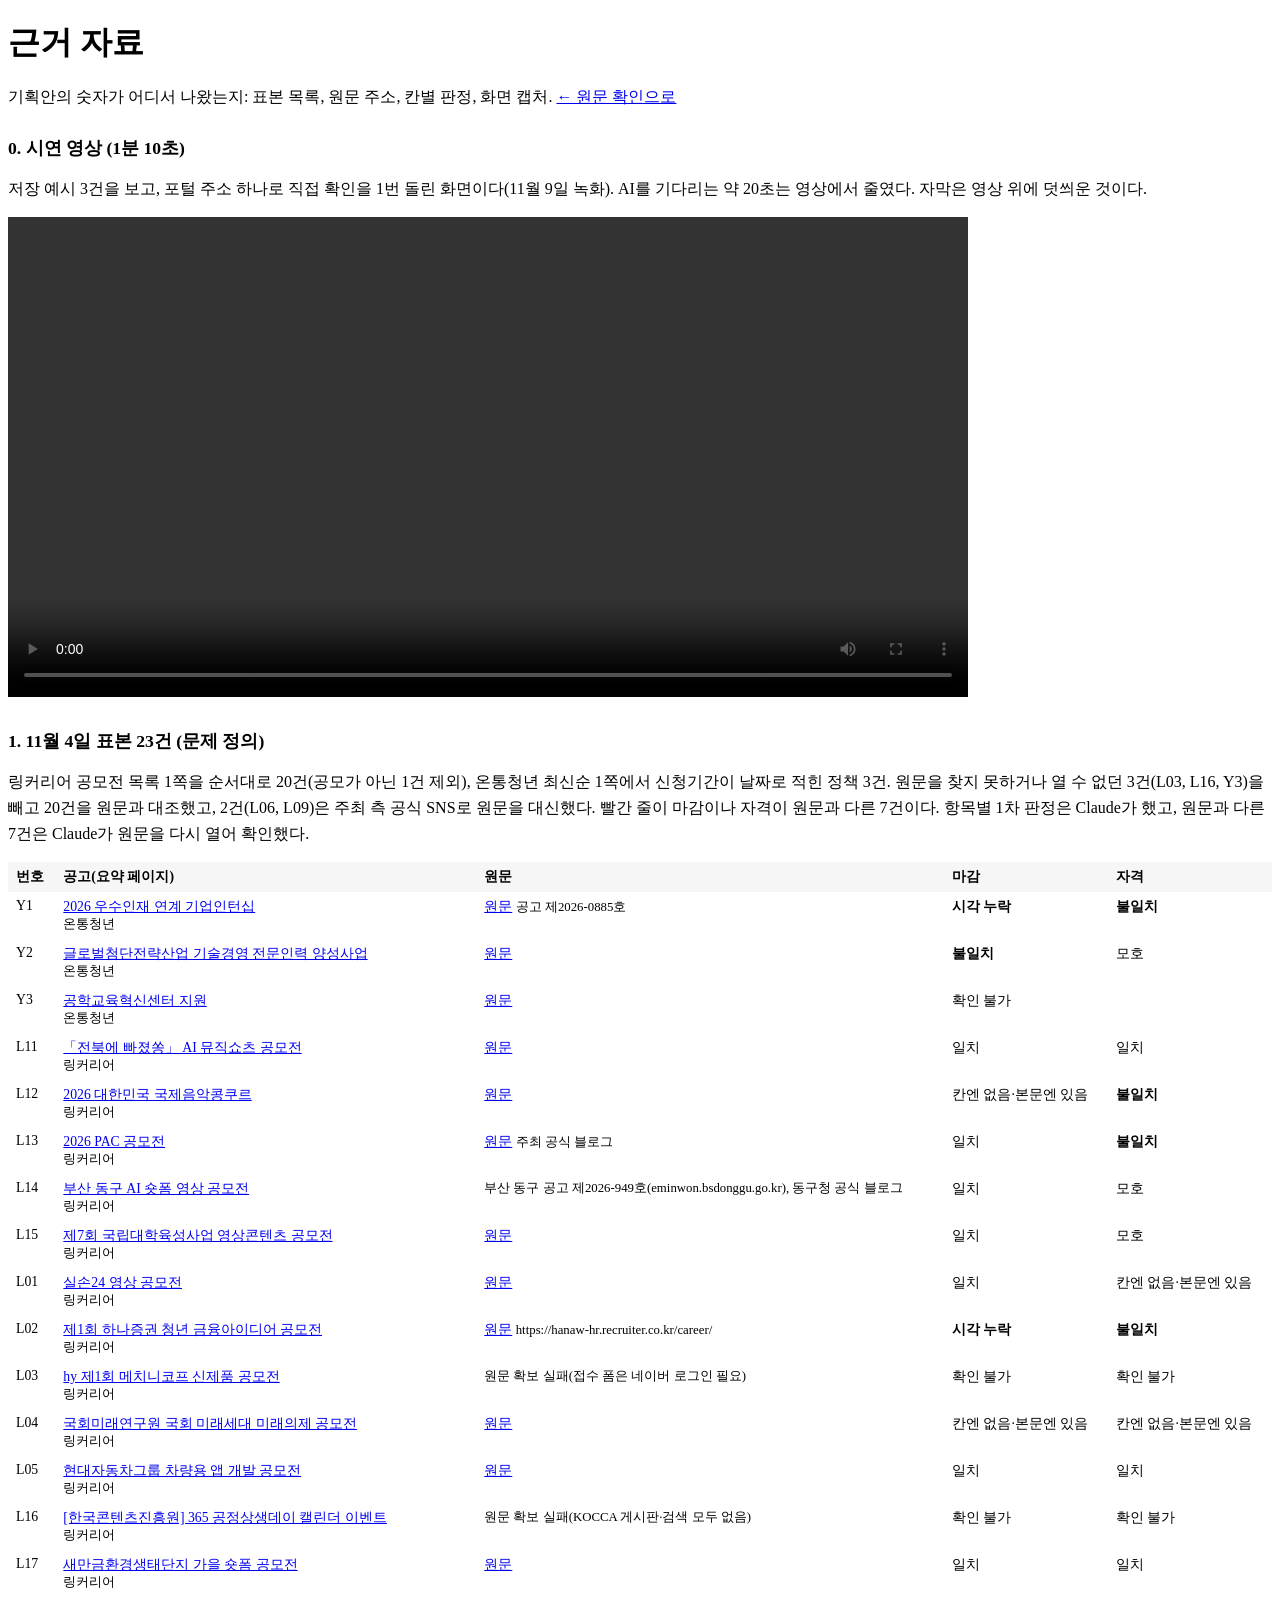
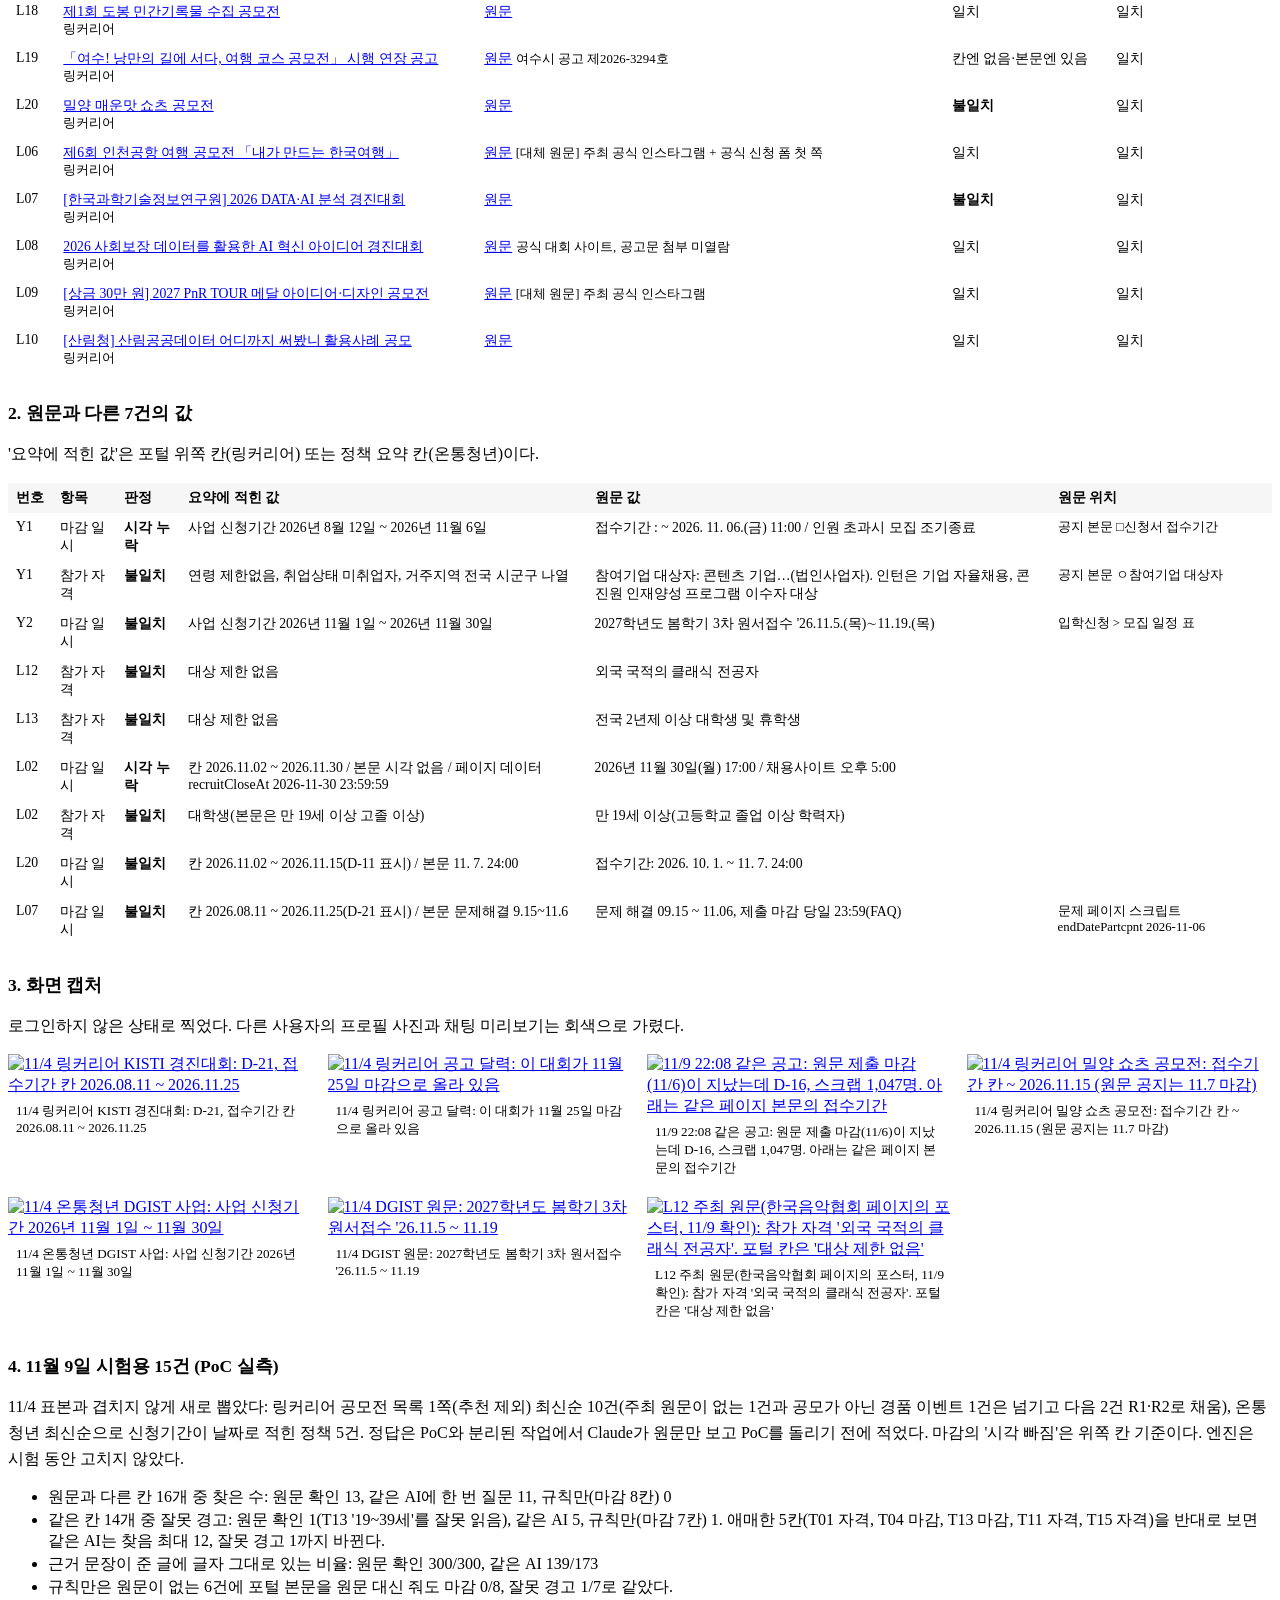
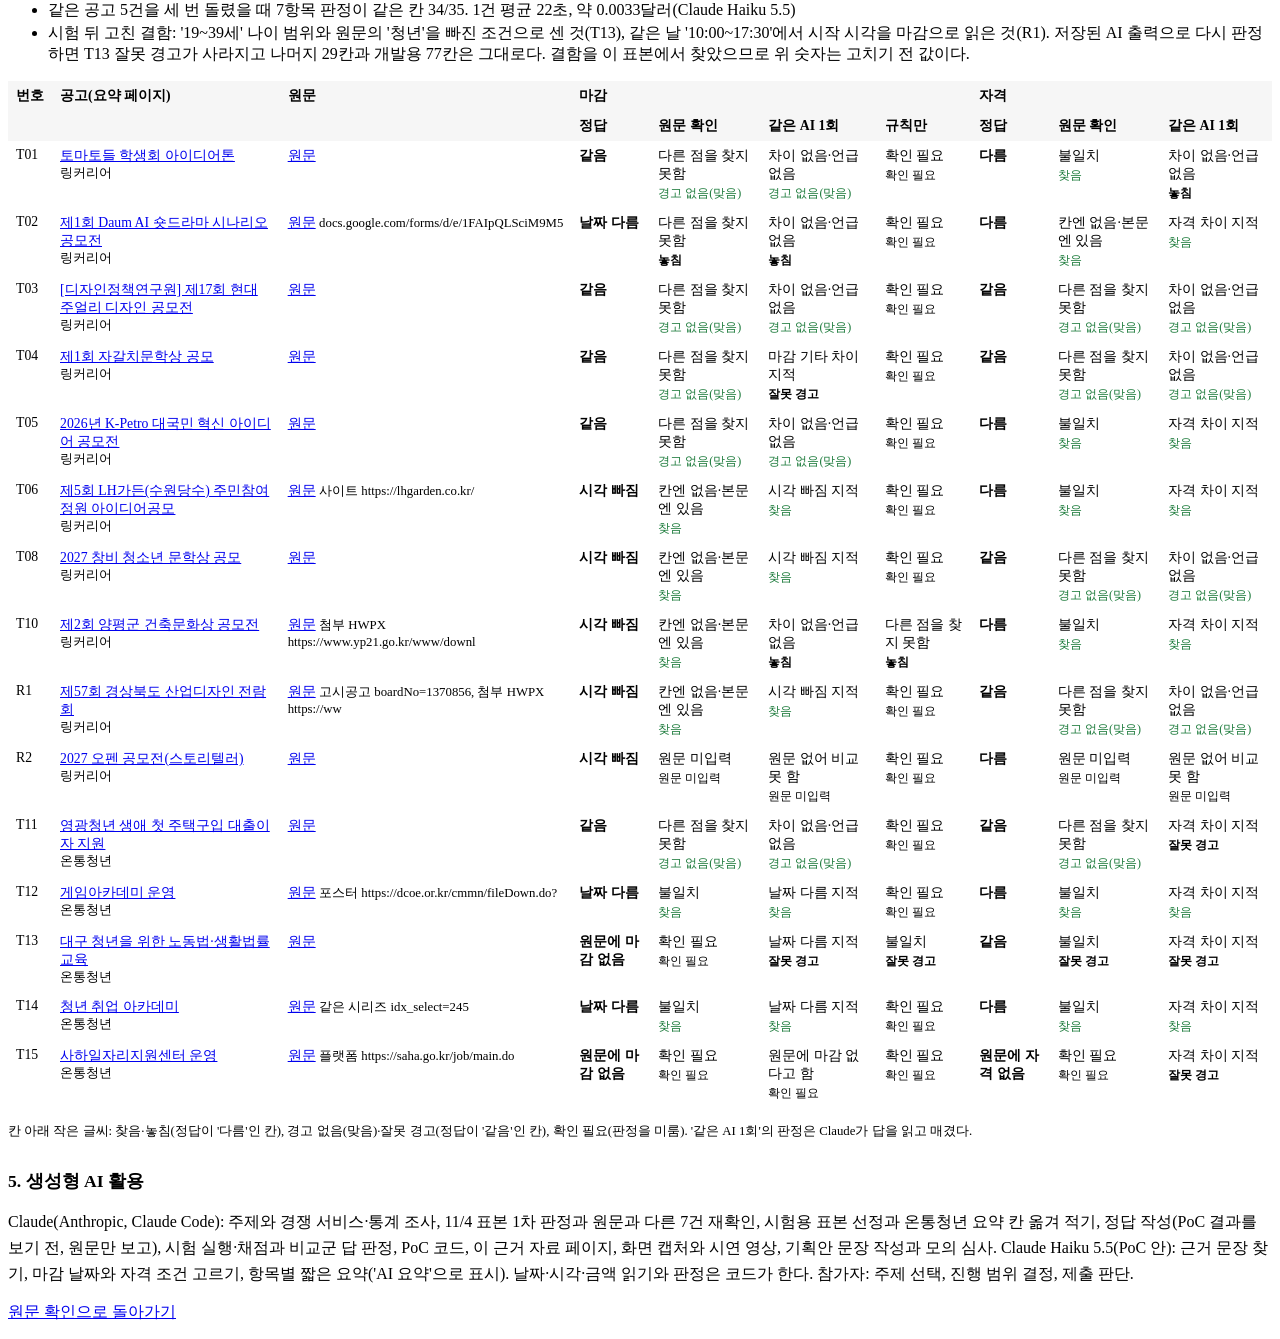
==== commit 01d0021d: "'원문에도 없음'을 회색 '받은 글엔 없음'으로: 받은 원문 한 페이지에 없을 뿐 FAQ·첨부에 있을 수 있음 - 예시 3건을 고친 엔진으로 다시 만듦(바뀐 것은 이 표시뿐) - " ====
--- a/web/static/evidence.html
+++ b/web/static/evidence.html
@@ -46,7 +46,7 @@
 
 <h2>3. 화면 캡처</h2>
 <p>로그인하지 않은 상태로 찍었다. 다른 사용자의 프로필 사진과 채팅 미리보기는 회색으로 가렸다.</p>
-<div class="shots"><figure><a href="/static/evidence/1104_kisti_portal.jpg" target="_blank"><img src="/static/evidence/1104_kisti_portal.jpg" alt="11/4 링커리어 KISTI 경진대회: D-21, 접수기간 칸 2026.08.11 ~ 2026.11.25" loading="lazy"></a><figcaption>11/4 링커리어 KISTI 경진대회: D-21, 접수기간 칸 2026.08.11 ~ 2026.11.25</figcaption></figure><figure><a href="/static/evidence/1104_calendar_1125.jpg" target="_blank"><img src="/static/evidence/1104_calendar_1125.jpg" alt="11/4 링커리어 공고 달력: 이 대회가 11월 25일 마감으로 올라 있음" loading="lazy"></a><figcaption>11/4 링커리어 공고 달력: 이 대회가 11월 25일 마감으로 올라 있음</figcaption></figure><figure><a href="/static/evidence/1109_kisti_portal.jpg" target="_blank"><img src="/static/evidence/1109_kisti_portal.jpg" alt="11/9 22:08 같은 공고: 원문 제출 마감(11/6)이 지났는데 D-16, 스크랩 1,047명. 아래는 같은 페이지 본문의 접수기간" loading="lazy"></a><figcaption>11/9 22:08 같은 공고: 원문 제출 마감(11/6)이 지났는데 D-16, 스크랩 1,047명. 아래는 같은 페이지 본문의 접수기간</figcaption></figure><figure><a href="/static/evidence/1104_miryang_portal.jpg" target="_blank"><img src="/static/evidence/1104_miryang_portal.jpg" alt="11/4 링커리어 밀양 쇼츠 공모전: 접수기간 칸 ~ 2026.11.15 (원문 공지는 11.7 마감)" loading="lazy"></a><figcaption>11/4 링커리어 밀양 쇼츠 공모전: 접수기간 칸 ~ 2026.11.15 (원문 공지는 11.7 마감)</figcaption></figure><figure><a href="/static/evidence/1104_dgist_youthcenter.jpg" target="_blank"><img src="/static/evidence/1104_dgist_youthcenter.jpg" alt="11/4 온통청년 DGIST 사업: 사업 신청기간 2026년 11월 1일 ~ 11월 30일" loading="lazy"></a><figcaption>11/4 온통청년 DGIST 사업: 사업 신청기간 2026년 11월 1일 ~ 11월 30일</figcaption></figure><figure><a href="/static/evidence/1104_dgist_original.jpg" target="_blank"><img src="/static/evidence/1104_dgist_original.jpg" alt="11/4 DGIST 원문: 2027학년도 봄학기 3차 원서접수 &#x27;26.11.5 ~ 11.19" loading="lazy"></a><figcaption>11/4 DGIST 원문: 2027학년도 봄학기 3차 원서접수 &#x27;26.11.5 ~ 11.19</figcaption></figure></div>
+<div class="shots"><figure><a href="/static/evidence/1104_kisti_portal.jpg" target="_blank"><img src="/static/evidence/1104_kisti_portal.jpg" alt="11/4 링커리어 KISTI 경진대회: D-21, 접수기간 칸 2026.08.11 ~ 2026.11.25" loading="lazy"></a><figcaption>11/4 링커리어 KISTI 경진대회: D-21, 접수기간 칸 2026.08.11 ~ 2026.11.25</figcaption></figure><figure><a href="/static/evidence/1104_calendar_1125.jpg" target="_blank"><img src="/static/evidence/1104_calendar_1125.jpg" alt="11/4 링커리어 공고 달력: 이 대회가 11월 25일 마감으로 올라 있음" loading="lazy"></a><figcaption>11/4 링커리어 공고 달력: 이 대회가 11월 25일 마감으로 올라 있음</figcaption></figure><figure><a href="/static/evidence/1109_kisti_portal.jpg" target="_blank"><img src="/static/evidence/1109_kisti_portal.jpg" alt="11/9 22:08 같은 공고: 원문 제출 마감(11/6)이 지났는데 D-16, 스크랩 1,047명. 아래는 같은 페이지 본문의 접수기간" loading="lazy"></a><figcaption>11/9 22:08 같은 공고: 원문 제출 마감(11/6)이 지났는데 D-16, 스크랩 1,047명. 아래는 같은 페이지 본문의 접수기간</figcaption></figure><figure><a href="/static/evidence/1104_miryang_portal.jpg" target="_blank"><img src="/static/evidence/1104_miryang_portal.jpg" alt="11/4 링커리어 밀양 쇼츠 공모전: 접수기간 칸 ~ 2026.11.15 (원문 공지는 11.7 마감)" loading="lazy"></a><figcaption>11/4 링커리어 밀양 쇼츠 공모전: 접수기간 칸 ~ 2026.11.15 (원문 공지는 11.7 마감)</figcaption></figure><figure><a href="/static/evidence/1104_dgist_youthcenter.jpg" target="_blank"><img src="/static/evidence/1104_dgist_youthcenter.jpg" alt="11/4 온통청년 DGIST 사업: 사업 신청기간 2026년 11월 1일 ~ 11월 30일" loading="lazy"></a><figcaption>11/4 온통청년 DGIST 사업: 사업 신청기간 2026년 11월 1일 ~ 11월 30일</figcaption></figure><figure><a href="/static/evidence/1104_dgist_original.jpg" target="_blank"><img src="/static/evidence/1104_dgist_original.jpg" alt="11/4 DGIST 원문: 2027학년도 봄학기 3차 원서접수 &#x27;26.11.5 ~ 11.19" loading="lazy"></a><figcaption>11/4 DGIST 원문: 2027학년도 봄학기 3차 원서접수 &#x27;26.11.5 ~ 11.19</figcaption></figure><figure><a href="/static/evidence/1109_l12_poster.jpg" target="_blank"><img src="/static/evidence/1109_l12_poster.jpg" alt="L12 주최 원문(한국음악협회 페이지의 포스터, 11/9 확인): 참가 자격 &#x27;외국 국적의 클래식 전공자&#x27;. 포털 칸은 &#x27;대상 제한 없음&#x27;" loading="lazy"></a><figcaption>L12 주최 원문(한국음악협회 페이지의 포스터, 11/9 확인): 참가 자격 &#x27;외국 국적의 클래식 전공자&#x27;. 포털 칸은 &#x27;대상 제한 없음&#x27;</figcaption></figure></div>
 
 <h2>4. 11월 9일 시험용 15건 (PoC 실측)</h2>
 <p>11/4 표본과 겹치지 않게 새로 뽑았다: 링커리어 공모전 목록 1쪽(추천 제외) 최신순 10건(주최 원문이 없는 1건과 공모가 아닌 경품 이벤트 1건은 넘기고 다음 2건 R1·R2로 채움), 온통청년 최신순으로 신청기간이 날짜로 적힌 정책 5건. 정답은 PoC와 분리된 작업에서 Claude가 원문만 보고 PoC를 돌리기 전에 적었다. 마감의 '시각 빠짐'은 위쪽 칸 기준이다. 엔진은 시험 동안 고치지 않았다.</p>
@@ -62,7 +62,7 @@
 <p class="muted">칸 아래 작은 글씨: 찾음·놓침(정답이 '다름'인 칸), 경고 없음(맞음)·잘못 경고(정답이 '같음'인 칸), 확인 필요(판정을 미룸). '같은 AI 1회'의 판정은 Claude가 답을 읽고 매겼다.</p>
 
 <h2>5. 생성형 AI 활용</h2>
-<p>Claude(Anthropic, Claude Code): 주제 조사, 표본 1차 판정과 7건 재확인, 시험용 표본 선정·정답 작성, 시험 실행·채점, PoC 코드와 문서 작성. Claude Haiku 5.5(PoC 안): 근거 문장 찾기, 마감 날짜·자격 조건 고르기, 항목별 짧은 요약. 날짜·시각·금액 읽기와 판정은 코드가 한다.</p>
+<p>Claude(Anthropic, Claude Code): 주제와 경쟁 서비스·통계 조사, 11/4 표본 1차 판정과 원문과 다른 7건 재확인, 시험용 표본 선정과 온통청년 요약 칸 옮겨 적기, 정답 작성(PoC 결과를 보기 전, 원문만 보고), 시험 실행·채점과 비교군 답 판정, PoC 코드, 이 근거 자료 페이지, 화면 캡처와 시연 영상, 기획안 문장 작성과 모의 심사. Claude Haiku 5.5(PoC 안): 근거 문장 찾기, 마감 날짜와 자격 조건 고르기, 항목별 짧은 요약('AI 요약'으로 표시). 날짜·시각·금액 읽기와 판정은 코드가 한다. 참가자: 주제 선택, 진행 범위 결정, 제출 판단.</p>
 </main>
 <footer class="wrap foot"><p><a href="/">원문 확인으로 돌아가기</a></p></footer>
 </body>
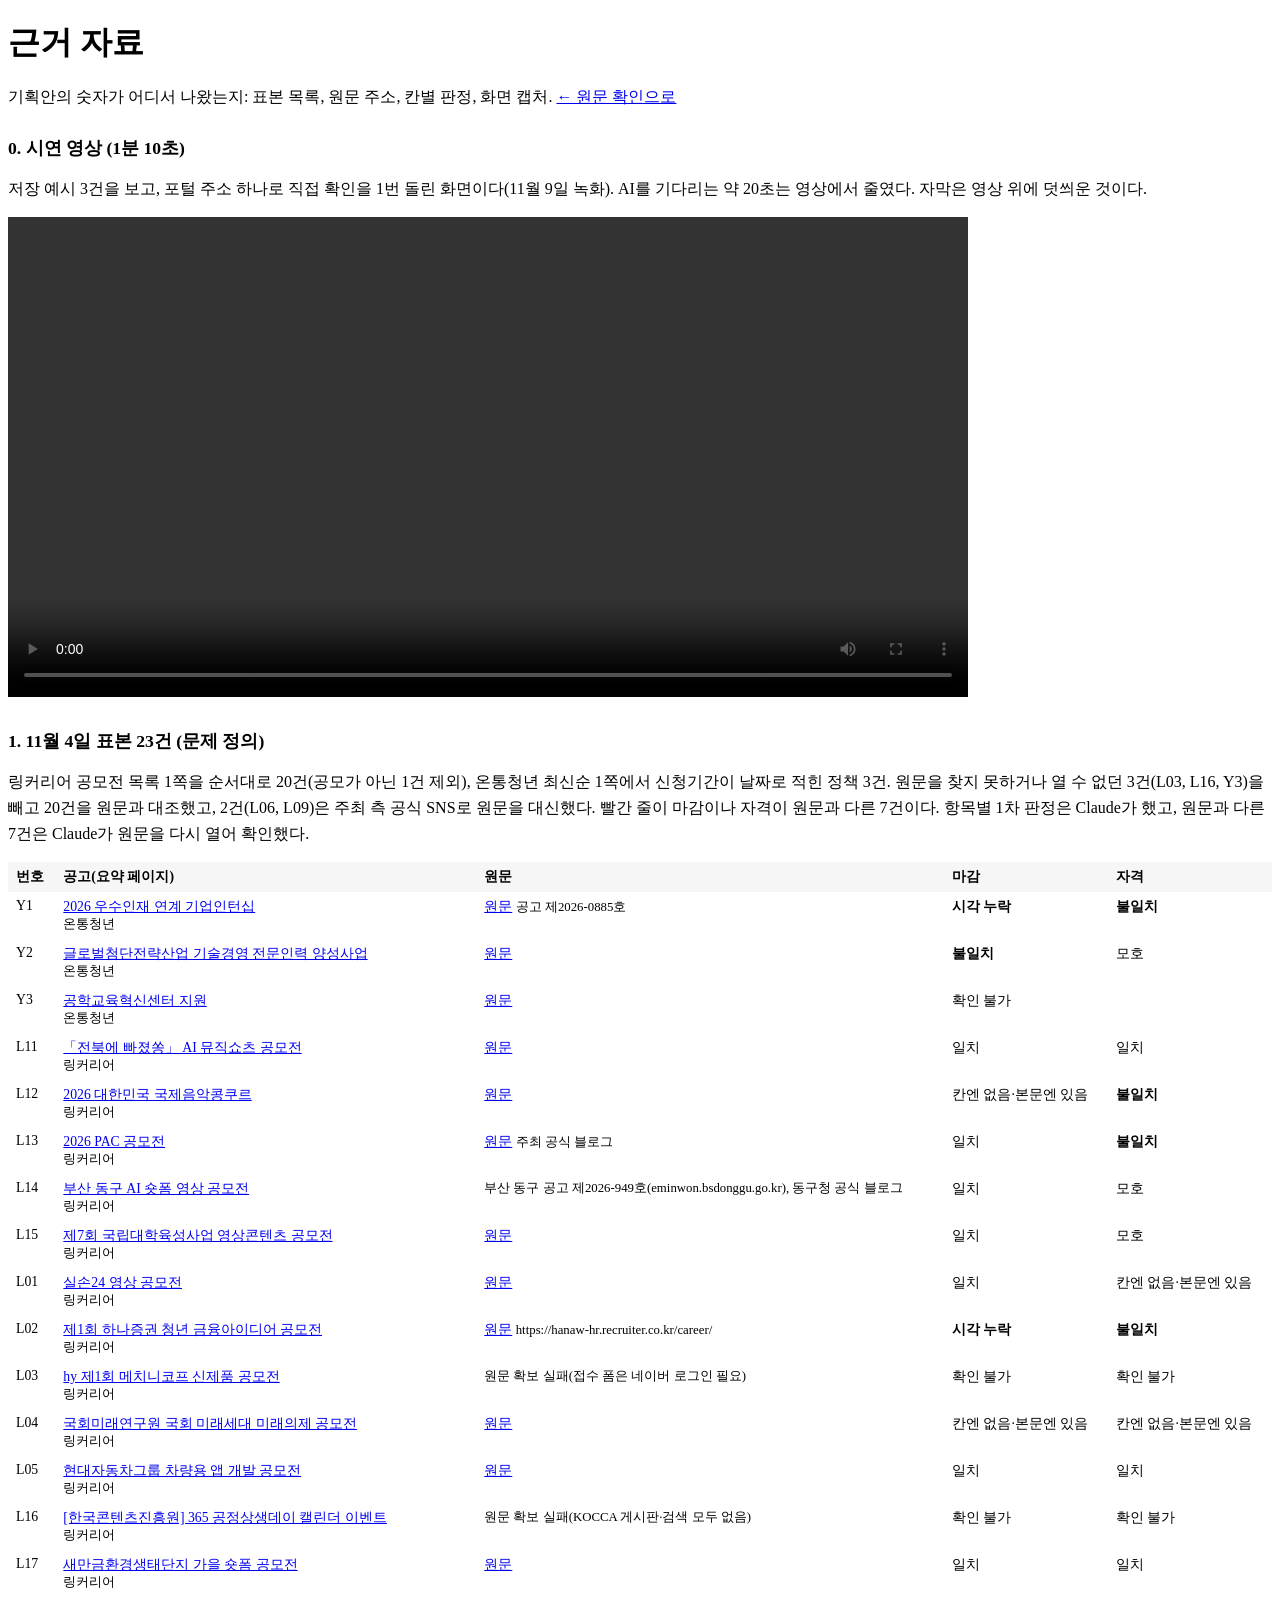
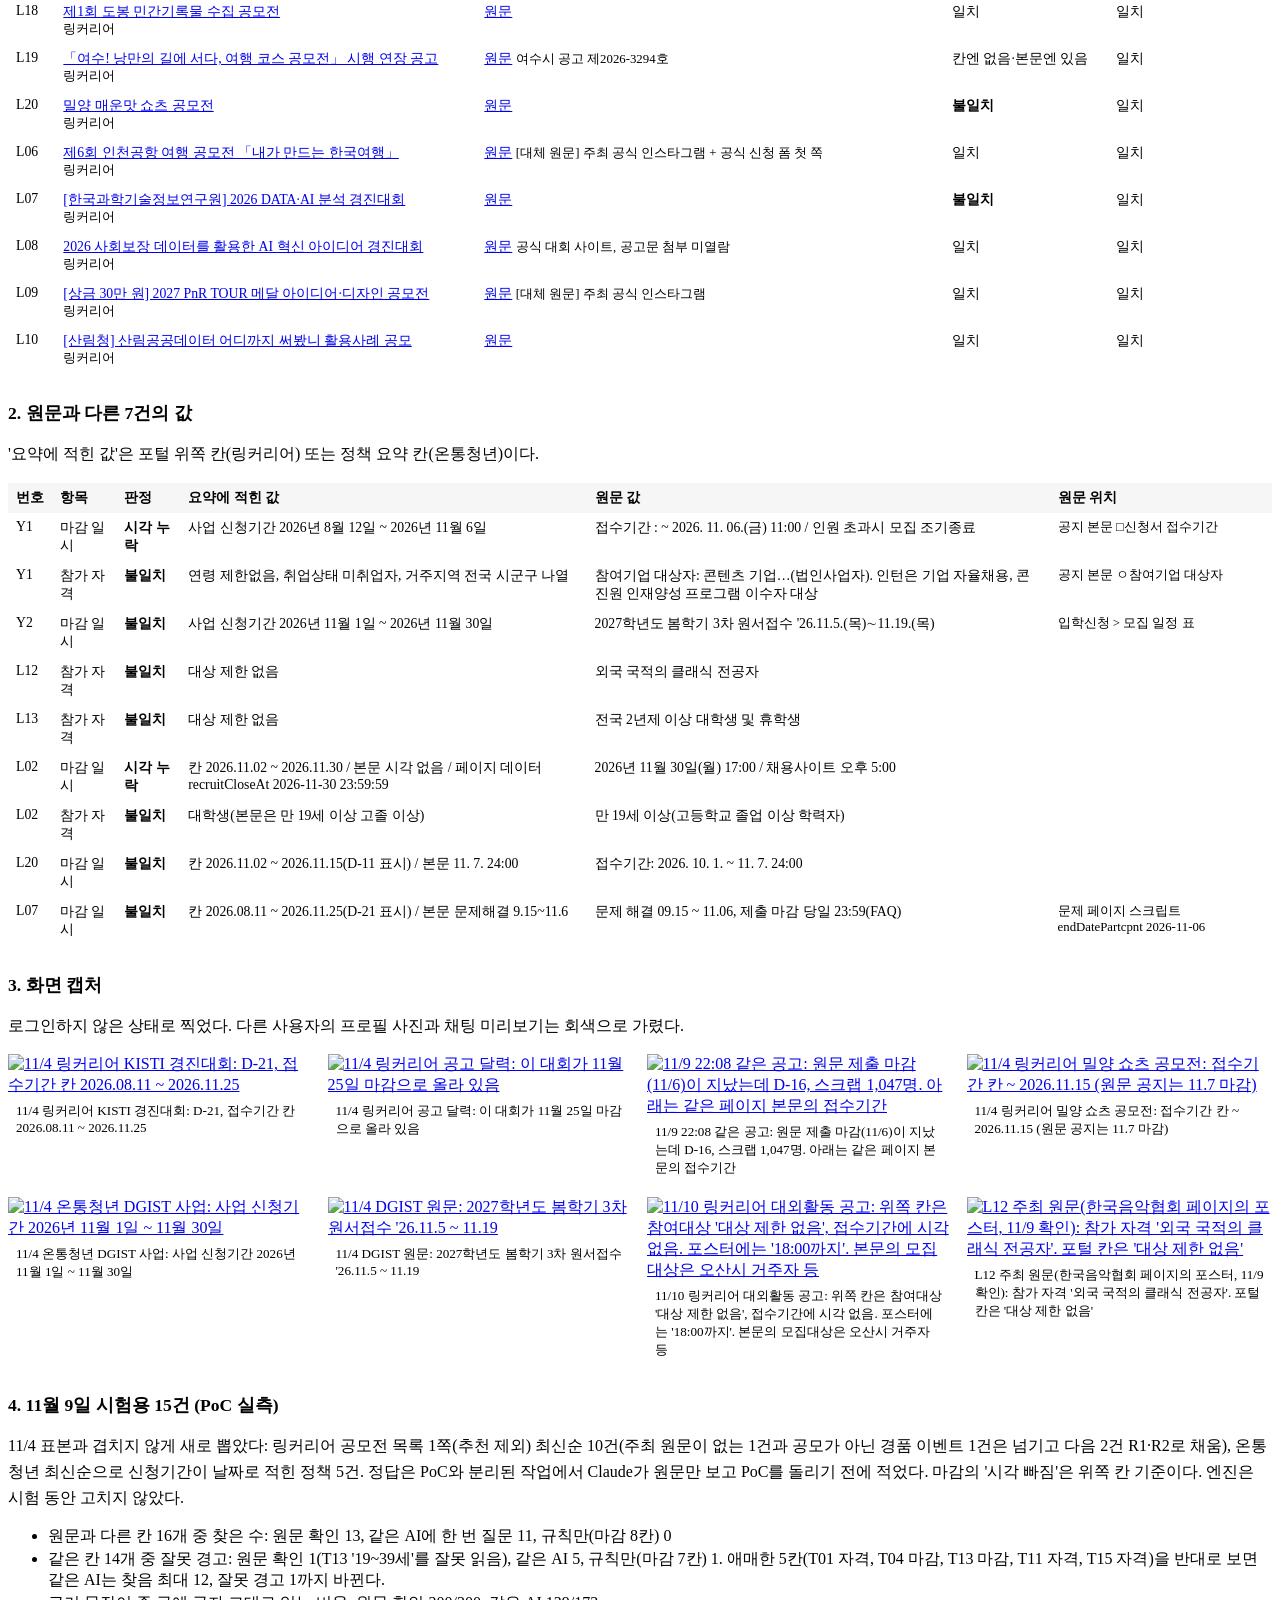
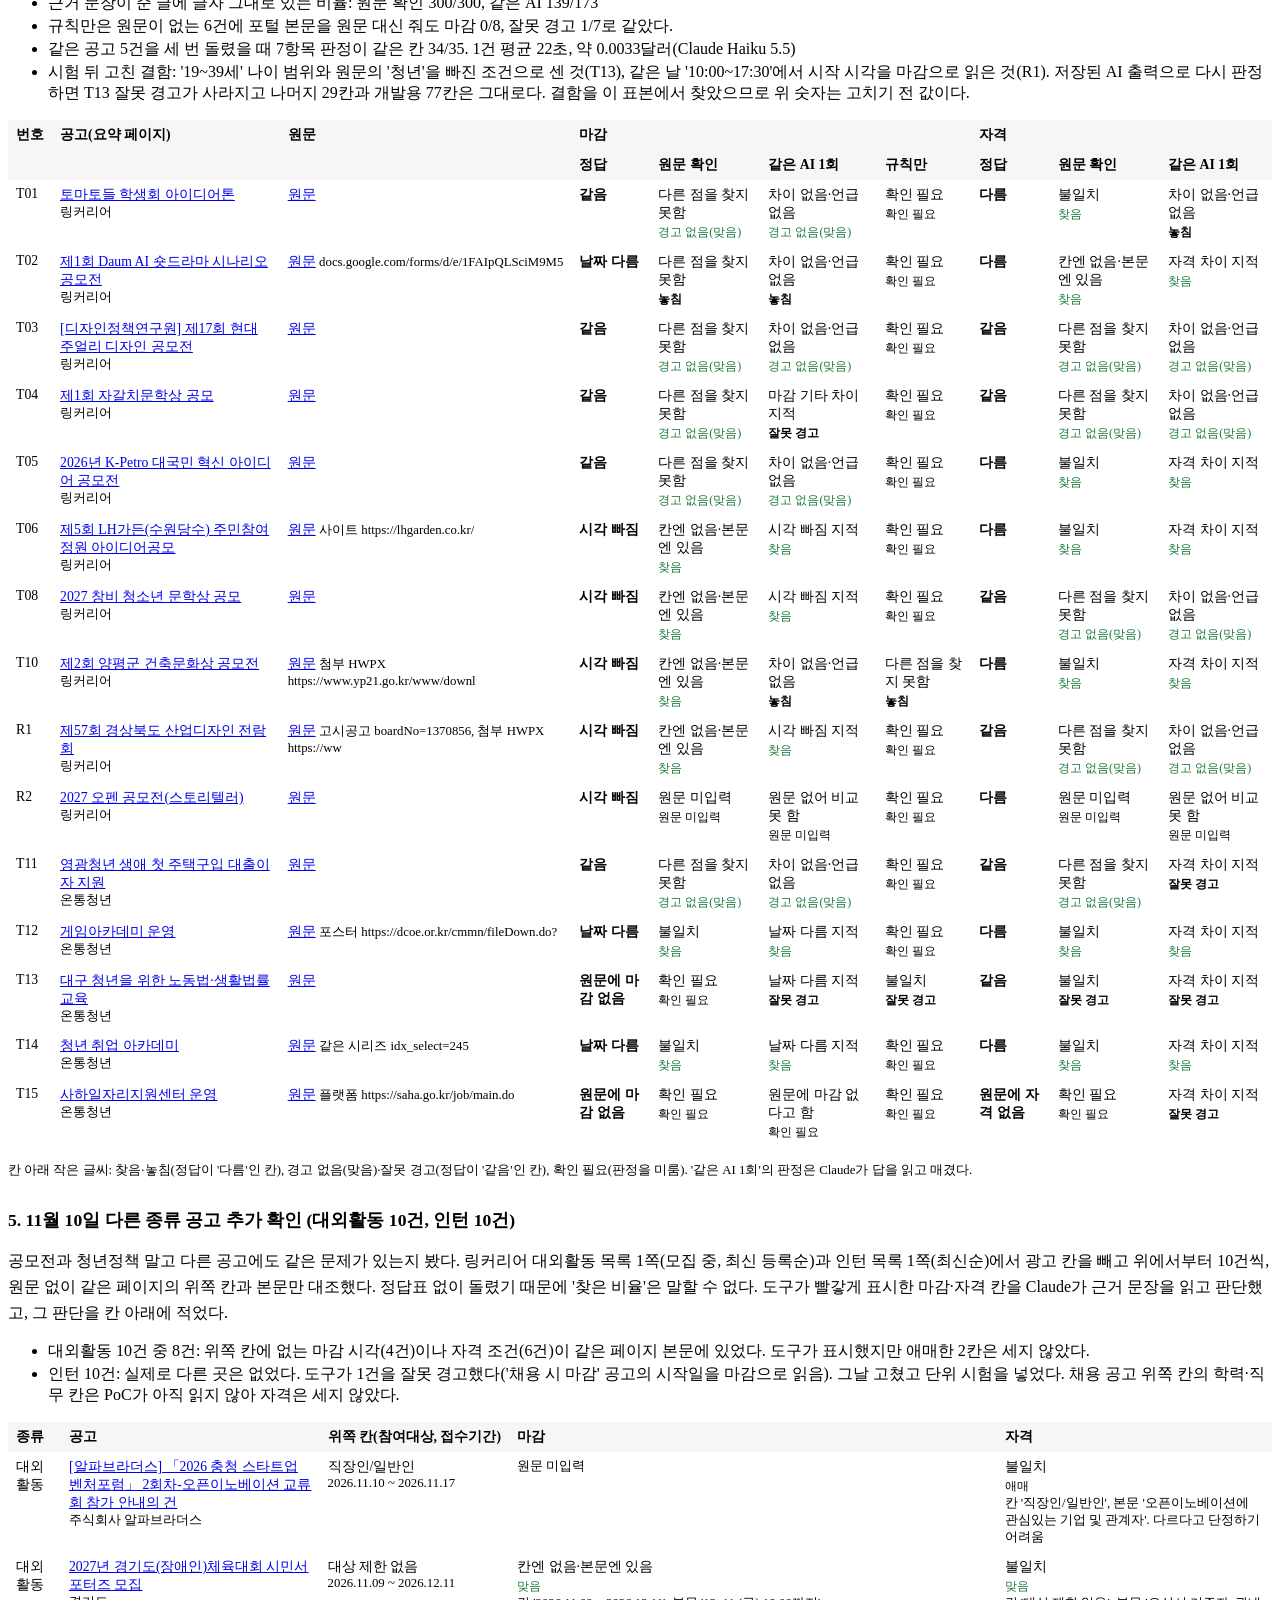
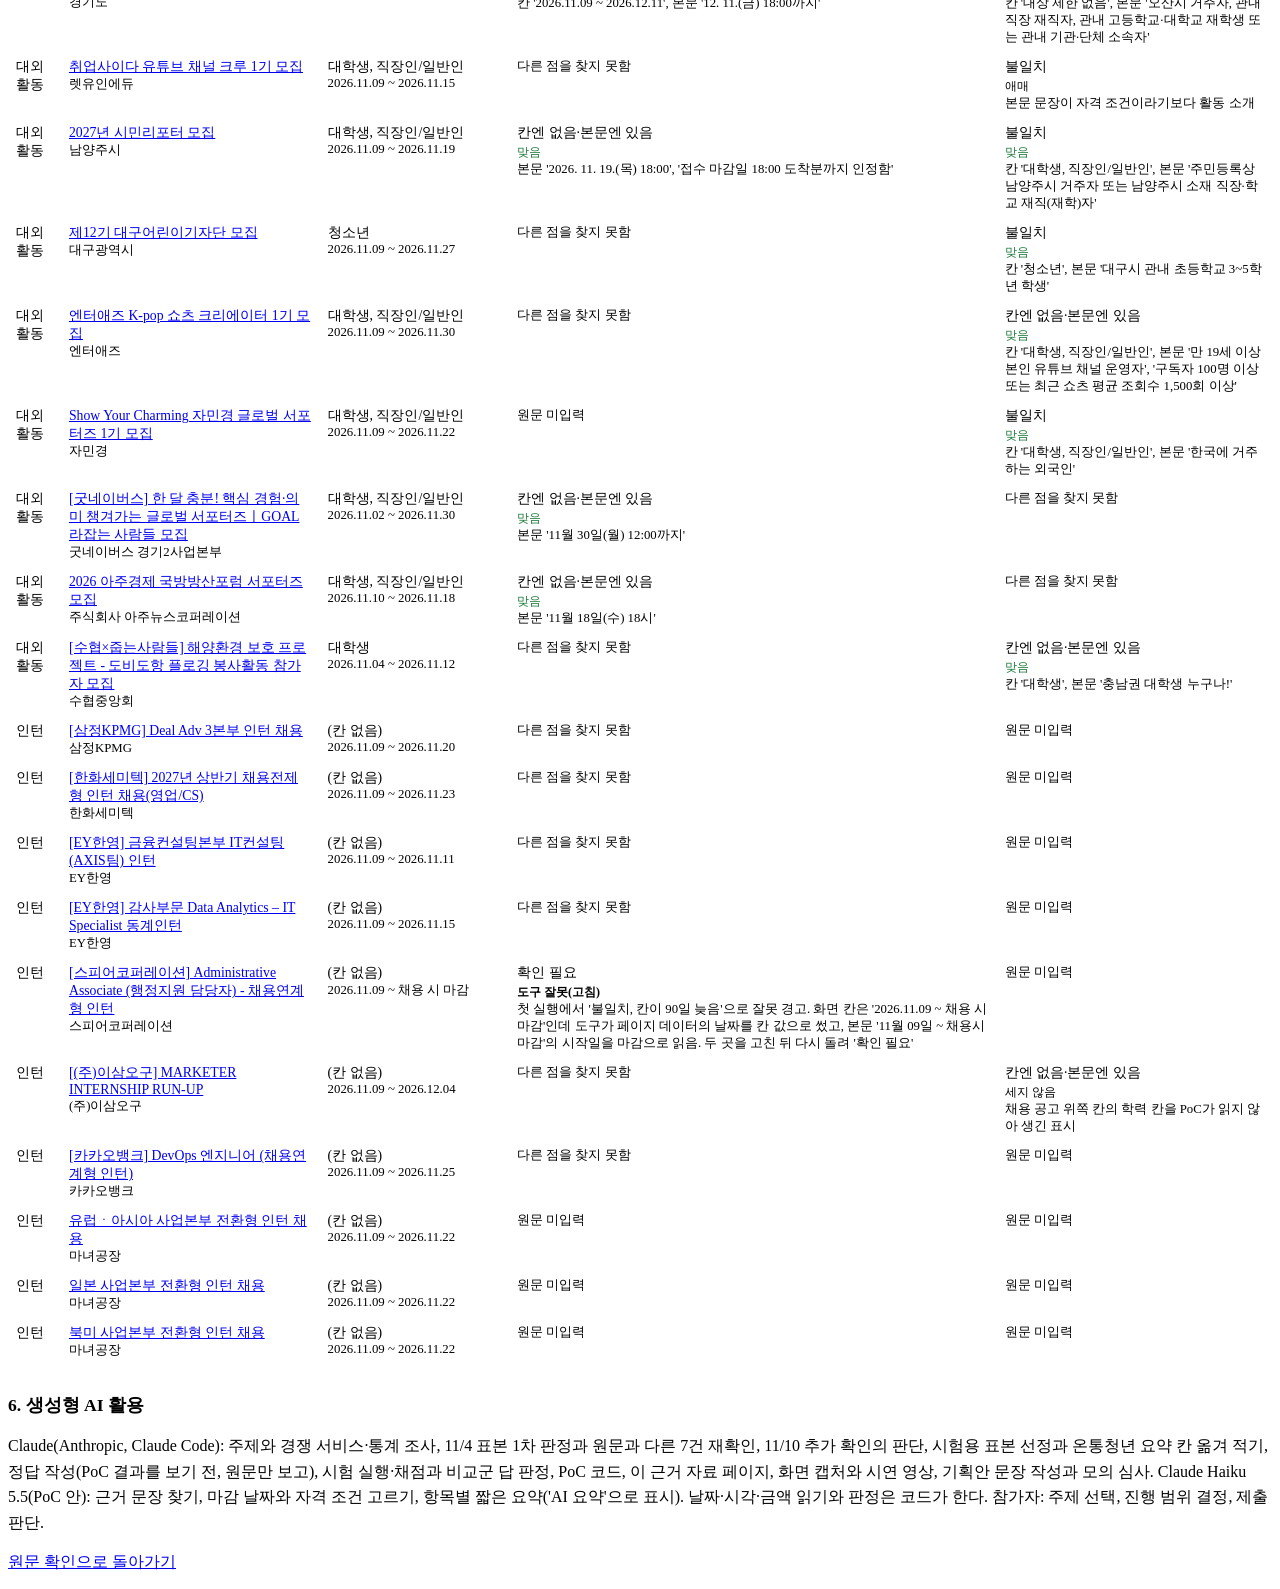
==== commit 7ee70af1: "대외활동·인턴 공고 추가 확인(11/10)과 거기서 드러난 결함 수정, 대외활동 예시 S1 - eval/extra_types.py: 링커리어 대외활동 10건·인턴 10건을 위쪽 칸" ====
--- a/web/static/evidence.html
+++ b/web/static/evidence.html
@@ -46,7 +46,7 @@
 
 <h2>3. 화면 캡처</h2>
 <p>로그인하지 않은 상태로 찍었다. 다른 사용자의 프로필 사진과 채팅 미리보기는 회색으로 가렸다.</p>
-<div class="shots"><figure><a href="/static/evidence/1104_kisti_portal.jpg" target="_blank"><img src="/static/evidence/1104_kisti_portal.jpg" alt="11/4 링커리어 KISTI 경진대회: D-21, 접수기간 칸 2026.08.11 ~ 2026.11.25" loading="lazy"></a><figcaption>11/4 링커리어 KISTI 경진대회: D-21, 접수기간 칸 2026.08.11 ~ 2026.11.25</figcaption></figure><figure><a href="/static/evidence/1104_calendar_1125.jpg" target="_blank"><img src="/static/evidence/1104_calendar_1125.jpg" alt="11/4 링커리어 공고 달력: 이 대회가 11월 25일 마감으로 올라 있음" loading="lazy"></a><figcaption>11/4 링커리어 공고 달력: 이 대회가 11월 25일 마감으로 올라 있음</figcaption></figure><figure><a href="/static/evidence/1109_kisti_portal.jpg" target="_blank"><img src="/static/evidence/1109_kisti_portal.jpg" alt="11/9 22:08 같은 공고: 원문 제출 마감(11/6)이 지났는데 D-16, 스크랩 1,047명. 아래는 같은 페이지 본문의 접수기간" loading="lazy"></a><figcaption>11/9 22:08 같은 공고: 원문 제출 마감(11/6)이 지났는데 D-16, 스크랩 1,047명. 아래는 같은 페이지 본문의 접수기간</figcaption></figure><figure><a href="/static/evidence/1104_miryang_portal.jpg" target="_blank"><img src="/static/evidence/1104_miryang_portal.jpg" alt="11/4 링커리어 밀양 쇼츠 공모전: 접수기간 칸 ~ 2026.11.15 (원문 공지는 11.7 마감)" loading="lazy"></a><figcaption>11/4 링커리어 밀양 쇼츠 공모전: 접수기간 칸 ~ 2026.11.15 (원문 공지는 11.7 마감)</figcaption></figure><figure><a href="/static/evidence/1104_dgist_youthcenter.jpg" target="_blank"><img src="/static/evidence/1104_dgist_youthcenter.jpg" alt="11/4 온통청년 DGIST 사업: 사업 신청기간 2026년 11월 1일 ~ 11월 30일" loading="lazy"></a><figcaption>11/4 온통청년 DGIST 사업: 사업 신청기간 2026년 11월 1일 ~ 11월 30일</figcaption></figure><figure><a href="/static/evidence/1104_dgist_original.jpg" target="_blank"><img src="/static/evidence/1104_dgist_original.jpg" alt="11/4 DGIST 원문: 2027학년도 봄학기 3차 원서접수 &#x27;26.11.5 ~ 11.19" loading="lazy"></a><figcaption>11/4 DGIST 원문: 2027학년도 봄학기 3차 원서접수 &#x27;26.11.5 ~ 11.19</figcaption></figure><figure><a href="/static/evidence/1109_l12_poster.jpg" target="_blank"><img src="/static/evidence/1109_l12_poster.jpg" alt="L12 주최 원문(한국음악협회 페이지의 포스터, 11/9 확인): 참가 자격 &#x27;외국 국적의 클래식 전공자&#x27;. 포털 칸은 &#x27;대상 제한 없음&#x27;" loading="lazy"></a><figcaption>L12 주최 원문(한국음악협회 페이지의 포스터, 11/9 확인): 참가 자격 &#x27;외국 국적의 클래식 전공자&#x27;. 포털 칸은 &#x27;대상 제한 없음&#x27;</figcaption></figure></div>
+<div class="shots"><figure><a href="/static/evidence/1104_kisti_portal.jpg" target="_blank"><img src="/static/evidence/1104_kisti_portal.jpg" alt="11/4 링커리어 KISTI 경진대회: D-21, 접수기간 칸 2026.08.11 ~ 2026.11.25" loading="lazy"></a><figcaption>11/4 링커리어 KISTI 경진대회: D-21, 접수기간 칸 2026.08.11 ~ 2026.11.25</figcaption></figure><figure><a href="/static/evidence/1104_calendar_1125.jpg" target="_blank"><img src="/static/evidence/1104_calendar_1125.jpg" alt="11/4 링커리어 공고 달력: 이 대회가 11월 25일 마감으로 올라 있음" loading="lazy"></a><figcaption>11/4 링커리어 공고 달력: 이 대회가 11월 25일 마감으로 올라 있음</figcaption></figure><figure><a href="/static/evidence/1109_kisti_portal.jpg" target="_blank"><img src="/static/evidence/1109_kisti_portal.jpg" alt="11/9 22:08 같은 공고: 원문 제출 마감(11/6)이 지났는데 D-16, 스크랩 1,047명. 아래는 같은 페이지 본문의 접수기간" loading="lazy"></a><figcaption>11/9 22:08 같은 공고: 원문 제출 마감(11/6)이 지났는데 D-16, 스크랩 1,047명. 아래는 같은 페이지 본문의 접수기간</figcaption></figure><figure><a href="/static/evidence/1104_miryang_portal.jpg" target="_blank"><img src="/static/evidence/1104_miryang_portal.jpg" alt="11/4 링커리어 밀양 쇼츠 공모전: 접수기간 칸 ~ 2026.11.15 (원문 공지는 11.7 마감)" loading="lazy"></a><figcaption>11/4 링커리어 밀양 쇼츠 공모전: 접수기간 칸 ~ 2026.11.15 (원문 공지는 11.7 마감)</figcaption></figure><figure><a href="/static/evidence/1104_dgist_youthcenter.jpg" target="_blank"><img src="/static/evidence/1104_dgist_youthcenter.jpg" alt="11/4 온통청년 DGIST 사업: 사업 신청기간 2026년 11월 1일 ~ 11월 30일" loading="lazy"></a><figcaption>11/4 온통청년 DGIST 사업: 사업 신청기간 2026년 11월 1일 ~ 11월 30일</figcaption></figure><figure><a href="/static/evidence/1104_dgist_original.jpg" target="_blank"><img src="/static/evidence/1104_dgist_original.jpg" alt="11/4 DGIST 원문: 2027학년도 봄학기 3차 원서접수 &#x27;26.11.5 ~ 11.19" loading="lazy"></a><figcaption>11/4 DGIST 원문: 2027학년도 봄학기 3차 원서접수 &#x27;26.11.5 ~ 11.19</figcaption></figure><figure><a href="/static/evidence/1110_s1_portal.jpg" target="_blank"><img src="/static/evidence/1110_s1_portal.jpg" alt="11/10 링커리어 대외활동 공고: 위쪽 칸은 참여대상 &#x27;대상 제한 없음&#x27;, 접수기간에 시각 없음. 포스터에는 &#x27;18:00까지&#x27;. 본문의 모집대상은 오산시 거주자 등" loading="lazy"></a><figcaption>11/10 링커리어 대외활동 공고: 위쪽 칸은 참여대상 &#x27;대상 제한 없음&#x27;, 접수기간에 시각 없음. 포스터에는 &#x27;18:00까지&#x27;. 본문의 모집대상은 오산시 거주자 등</figcaption></figure><figure><a href="/static/evidence/1109_l12_poster.jpg" target="_blank"><img src="/static/evidence/1109_l12_poster.jpg" alt="L12 주최 원문(한국음악협회 페이지의 포스터, 11/9 확인): 참가 자격 &#x27;외국 국적의 클래식 전공자&#x27;. 포털 칸은 &#x27;대상 제한 없음&#x27;" loading="lazy"></a><figcaption>L12 주최 원문(한국음악협회 페이지의 포스터, 11/9 확인): 참가 자격 &#x27;외국 국적의 클래식 전공자&#x27;. 포털 칸은 &#x27;대상 제한 없음&#x27;</figcaption></figure></div>
 
 <h2>4. 11월 9일 시험용 15건 (PoC 실측)</h2>
 <p>11/4 표본과 겹치지 않게 새로 뽑았다: 링커리어 공모전 목록 1쪽(추천 제외) 최신순 10건(주최 원문이 없는 1건과 공모가 아닌 경품 이벤트 1건은 넘기고 다음 2건 R1·R2로 채움), 온통청년 최신순으로 신청기간이 날짜로 적힌 정책 5건. 정답은 PoC와 분리된 작업에서 Claude가 원문만 보고 PoC를 돌리기 전에 적었다. 마감의 '시각 빠짐'은 위쪽 칸 기준이다. 엔진은 시험 동안 고치지 않았다.</p>
@@ -61,8 +61,16 @@
 <div class="scroll"><table class="wide"><thead><tr><th rowspan="2">번호</th><th rowspan="2">공고(요약 페이지)</th><th rowspan="2">원문</th><th colspan="4">마감</th><th colspan="3">자격</th></tr><tr><th>정답</th><th>원문 확인</th><th>같은 AI 1회</th><th>규칙만</th><th>정답</th><th>원문 확인</th><th>같은 AI 1회</th></tr></thead><tbody><tr><td>T01</td><td><a href="https://linkareer.com/activity/362868" target="_blank" rel="noopener noreferrer">토마토들 학생회 아이디어톤</a><div class="muted">링커리어</div></td><td><a href="https://tally.so/r/zENKka" target="_blank" rel="noopener noreferrer">원문</a></td><td><b>같음</b></td><td class="oc ok">다른 점을 찾지 못함<div class="tag">경고 없음(맞음)</div></td><td class="oc ok">차이 없음·언급 없음<div class="tag">경고 없음(맞음)</div></td><td class="oc chk">확인 필요<div class="tag">확인 필요</div></td><td><b>다름</b></td><td class="oc hit">불일치<div class="tag">찾음</div></td><td class="oc miss">차이 없음·언급 없음<div class="tag">놓침</div></td></tr><tr><td>T02</td><td><a href="https://linkareer.com/activity/362797" target="_blank" rel="noopener noreferrer">제1회 Daum AI 숏드라마 시나리오 공모전</a><div class="muted">링커리어</div></td><td><a href="https://forms.gle/eKBLMBZSr8Cj6xY49" target="_blank" rel="noopener noreferrer">원문</a> <span class="muted">docs.google.com/forms/d/e/1FAIpQLSciM9M5</span></td><td><b>날짜 다름</b></td><td class="oc miss">다른 점을 찾지 못함<div class="tag">놓침</div></td><td class="oc miss">차이 없음·언급 없음<div class="tag">놓침</div></td><td class="oc chk">확인 필요<div class="tag">확인 필요</div></td><td><b>다름</b></td><td class="oc hit">칸엔 없음·본문엔 있음<div class="tag">찾음</div></td><td class="oc hit">자격 차이 지적<div class="tag">찾음</div></td></tr><tr><td>T03</td><td><a href="https://linkareer.com/activity/362702" target="_blank" rel="noopener noreferrer">[디자인정책연구원] 제17회 현대 주얼리 디자인 공모전</a><div class="muted">링커리어</div></td><td><a href="http://www.kidps.com/competition.php?gsp_pg=view&amp;gsp_md=gb&amp;gsp_gb_id=7&amp;gsp_uid=20" target="_blank" rel="noopener noreferrer">원문</a></td><td><b>같음</b></td><td class="oc ok">다른 점을 찾지 못함<div class="tag">경고 없음(맞음)</div></td><td class="oc ok">차이 없음·언급 없음<div class="tag">경고 없음(맞음)</div></td><td class="oc chk">확인 필요<div class="tag">확인 필요</div></td><td><b>같음</b></td><td class="oc ok">다른 점을 찾지 못함<div class="tag">경고 없음(맞음)</div></td><td class="oc ok">차이 없음·언급 없음<div class="tag">경고 없음(맞음)</div></td></tr><tr><td>T04</td><td><a href="https://linkareer.com/activity/362700" target="_blank" rel="noopener noreferrer">제1회 자갈치문학상 공모</a><div class="muted">링커리어</div></td><td><a href="https://blog.naver.com/jagalchi-lit/224303588513" target="_blank" rel="noopener noreferrer">원문</a></td><td><b>같음</b></td><td class="oc ok">다른 점을 찾지 못함<div class="tag">경고 없음(맞음)</div></td><td class="oc fa">마감 기타 차이 지적<div class="tag">잘못 경고</div></td><td class="oc chk">확인 필요<div class="tag">확인 필요</div></td><td><b>같음</b></td><td class="oc ok">다른 점을 찾지 못함<div class="tag">경고 없음(맞음)</div></td><td class="oc ok">차이 없음·언급 없음<div class="tag">경고 없음(맞음)</div></td></tr><tr><td>T05</td><td><a href="https://linkareer.com/activity/362688" target="_blank" rel="noopener noreferrer">2026년 K-Petro 대국민 혁신 아이디어 공모전</a><div class="muted">링커리어</div></td><td><a href="https://www.kpetro.or.kr/lay1/bbs/S1T52C254/A/1/view.do?article_seq=14904" target="_blank" rel="noopener noreferrer">원문</a></td><td><b>같음</b></td><td class="oc ok">다른 점을 찾지 못함<div class="tag">경고 없음(맞음)</div></td><td class="oc ok">차이 없음·언급 없음<div class="tag">경고 없음(맞음)</div></td><td class="oc chk">확인 필요<div class="tag">확인 필요</div></td><td><b>다름</b></td><td class="oc hit">불일치<div class="tag">찾음</div></td><td class="oc hit">자격 차이 지적<div class="tag">찾음</div></td></tr><tr><td>T06</td><td><a href="https://linkareer.com/activity/362686" target="_blank" rel="noopener noreferrer">제5회 LH가든(수원당수) 주민참여정원 아이디어공모</a><div class="muted">링커리어</div></td><td><a href="https://lhgarden.co.kr/apply/resident-notice.pdf" target="_blank" rel="noopener noreferrer">원문</a> <span class="muted">사이트 https://lhgarden.co.kr/</span></td><td><b>시각 빠짐</b></td><td class="oc hit">칸엔 없음·본문엔 있음<div class="tag">찾음</div></td><td class="oc hit">시각 빠짐 지적<div class="tag">찾음</div></td><td class="oc chk">확인 필요<div class="tag">확인 필요</div></td><td><b>다름</b></td><td class="oc hit">불일치<div class="tag">찾음</div></td><td class="oc hit">자격 차이 지적<div class="tag">찾음</div></td></tr><tr><td>T08</td><td><a href="https://linkareer.com/activity/362663" target="_blank" rel="noopener noreferrer">2027 창비 청소년 문학상 공모</a><div class="muted">링커리어</div></td><td><a href="https://www.changbi.com/contest?type=2" target="_blank" rel="noopener noreferrer">원문</a></td><td><b>시각 빠짐</b></td><td class="oc hit">칸엔 없음·본문엔 있음<div class="tag">찾음</div></td><td class="oc hit">시각 빠짐 지적<div class="tag">찾음</div></td><td class="oc chk">확인 필요<div class="tag">확인 필요</div></td><td><b>같음</b></td><td class="oc ok">다른 점을 찾지 못함<div class="tag">경고 없음(맞음)</div></td><td class="oc ok">차이 없음·언급 없음<div class="tag">경고 없음(맞음)</div></td></tr><tr><td>T10</td><td><a href="https://linkareer.com/activity/362624" target="_blank" rel="noopener noreferrer">제2회 양평군 건축문화상 공모전</a><div class="muted">링커리어</div></td><td><a href="https://www.yp21.go.kr/www/selectBbsNttView.do?key=1119&amp;bbsNo=5&amp;nttNo=312040" target="_blank" rel="noopener noreferrer">원문</a> <span class="muted">첨부 HWPX https://www.yp21.go.kr/www/downl</span></td><td><b>시각 빠짐</b></td><td class="oc hit">칸엔 없음·본문엔 있음<div class="tag">찾음</div></td><td class="oc miss">차이 없음·언급 없음<div class="tag">놓침</div></td><td class="oc miss">다른 점을 찾지 못함<div class="tag">놓침</div></td><td><b>다름</b></td><td class="oc hit">불일치<div class="tag">찾음</div></td><td class="oc hit">자격 차이 지적<div class="tag">찾음</div></td></tr><tr><td>R1</td><td><a href="https://linkareer.com/activity/362623" target="_blank" rel="noopener noreferrer">제57회 경상북도 산업디자인 전람회</a><div class="muted">링커리어</div></td><td><a href="https://www.gb.go.kr/page/10109/67.do" target="_blank" rel="noopener noreferrer">원문</a> <span class="muted">고시공고 boardNo=1370856, 첨부 HWPX https://ww</span></td><td><b>시각 빠짐</b></td><td class="oc hit">칸엔 없음·본문엔 있음<div class="tag">찾음</div></td><td class="oc hit">시각 빠짐 지적<div class="tag">찾음</div></td><td class="oc chk">확인 필요<div class="tag">확인 필요</div></td><td><b>같음</b></td><td class="oc ok">다른 점을 찾지 못함<div class="tag">경고 없음(맞음)</div></td><td class="oc ok">차이 없음·언급 없음<div class="tag">경고 없음(맞음)</div></td></tr><tr><td>R2</td><td><a href="https://linkareer.com/activity/362618" target="_blank" rel="noopener noreferrer">2027 오펜 공모전(스토리텔러)</a><div class="muted">링커리어</div></td><td><a href="https://open.cjenm.com/ko/applyinfo/story/" target="_blank" rel="noopener noreferrer">원문</a></td><td><b>시각 빠짐</b></td><td class="oc ">원문 미입력<div class="tag">원문 미입력</div></td><td class="oc ">원문 없어 비교 못 함<div class="tag">원문 미입력</div></td><td class="oc chk">확인 필요<div class="tag">확인 필요</div></td><td><b>다름</b></td><td class="oc ">원문 미입력<div class="tag">원문 미입력</div></td><td class="oc ">원문 없어 비교 못 함<div class="tag">원문 미입력</div></td></tr><tr><td>T11</td><td><a href="https://www.youthcenter.go.kr/youthPolicy/ythPlcyTotalSearch/ythPlcyDetail/20261103005400214699?isNew=N" target="_blank" rel="noopener noreferrer">영광청년 생애 첫 주택구입 대출이자 지원</a><div class="muted">온통청년</div></td><td><a href="https://www.yeonggwang.go.kr/bbs/?b_id=gosigonggo&amp;site=headquarter_new&amp;mn=9059&amp;type=view&amp;bs_idx=28498" target="_blank" rel="noopener noreferrer">원문</a></td><td><b>같음</b></td><td class="oc ok">다른 점을 찾지 못함<div class="tag">경고 없음(맞음)</div></td><td class="oc ok">차이 없음·언급 없음<div class="tag">경고 없음(맞음)</div></td><td class="oc chk">확인 필요<div class="tag">확인 필요</div></td><td><b>같음</b></td><td class="oc ok">다른 점을 찾지 못함<div class="tag">경고 없음(맞음)</div></td><td class="oc fa">자격 차이 지적<div class="tag">잘못 경고</div></td></tr><tr><td>T12</td><td><a href="https://www.youthcenter.go.kr/youthPolicy/ythPlcyTotalSearch/ythPlcyDetail/20261102005400214695?isNew=N" target="_blank" rel="noopener noreferrer">게임아카데미 운영</a><div class="muted">온통청년</div></td><td><a href="https://dcoe.or.kr/business/detail/290" target="_blank" rel="noopener noreferrer">원문</a> <span class="muted">포스터 https://dcoe.or.kr/cmmn/fileDown.do?</span></td><td><b>날짜 다름</b></td><td class="oc hit">불일치<div class="tag">찾음</div></td><td class="oc hit">날짜 다름 지적<div class="tag">찾음</div></td><td class="oc chk">확인 필요<div class="tag">확인 필요</div></td><td><b>다름</b></td><td class="oc hit">불일치<div class="tag">찾음</div></td><td class="oc hit">자격 차이 지적<div class="tag">찾음</div></td></tr><tr><td>T13</td><td><a href="https://www.youthcenter.go.kr/youthPolicy/ythPlcyTotalSearch/ythPlcyDetail/20261101005400214690?isNew=N" target="_blank" rel="noopener noreferrer">대구 청년을 위한 노동법·생활법률 교육</a><div class="muted">온통청년</div></td><td><a href="http://www.dgyouth.kr/board/notice.asp?pmode=VIEW&amp;num=2813" target="_blank" rel="noopener noreferrer">원문</a></td><td><b>원문에 마감 없음</b></td><td class="oc chk">확인 필요<div class="tag">확인 필요</div></td><td class="oc fa">날짜 다름 지적<div class="tag">잘못 경고</div></td><td class="oc fa">불일치<div class="tag">잘못 경고</div></td><td><b>같음</b></td><td class="oc fa">불일치<div class="tag">잘못 경고</div></td><td class="oc fa">자격 차이 지적<div class="tag">잘못 경고</div></td></tr><tr><td>T14</td><td><a href="https://www.youthcenter.go.kr/youthPolicy/ythPlcyTotalSearch/ythPlcyDetail/20261030005400214639?isNew=N" target="_blank" rel="noopener noreferrer">청년 취업 아카데미</a><div class="muted">온통청년</div></td><td><a href="https://www.saha.go.kr/startup/program/view.do?mId=0302000000&amp;idx_select=247" target="_blank" rel="noopener noreferrer">원문</a> <span class="muted">같은 시리즈 idx_select=245</span></td><td><b>날짜 다름</b></td><td class="oc hit">불일치<div class="tag">찾음</div></td><td class="oc hit">날짜 다름 지적<div class="tag">찾음</div></td><td class="oc chk">확인 필요<div class="tag">확인 필요</div></td><td><b>다름</b></td><td class="oc hit">불일치<div class="tag">찾음</div></td><td class="oc hit">자격 차이 지적<div class="tag">찾음</div></td></tr><tr><td>T15</td><td><a href="https://www.youthcenter.go.kr/youthPolicy/ythPlcyTotalSearch/ythPlcyDetail/20261030005400214630?isNew=N" target="_blank" rel="noopener noreferrer">사하일자리지원센터 운영</a><div class="muted">온통청년</div></td><td><a href="https://www.saha.go.kr/portal/contents.do?mId=0402000000" target="_blank" rel="noopener noreferrer">원문</a> <span class="muted">플랫폼 https://saha.go.kr/job/main.do</span></td><td><b>원문에 마감 없음</b></td><td class="oc chk">확인 필요<div class="tag">확인 필요</div></td><td class="oc chk">원문에 마감 없다고 함<div class="tag">확인 필요</div></td><td class="oc chk">확인 필요<div class="tag">확인 필요</div></td><td><b>원문에 자격 없음</b></td><td class="oc chk">확인 필요<div class="tag">확인 필요</div></td><td class="oc fa">자격 차이 지적<div class="tag">잘못 경고</div></td></tr></tbody></table></div>
 <p class="muted">칸 아래 작은 글씨: 찾음·놓침(정답이 '다름'인 칸), 경고 없음(맞음)·잘못 경고(정답이 '같음'인 칸), 확인 필요(판정을 미룸). '같은 AI 1회'의 판정은 Claude가 답을 읽고 매겼다.</p>
 
-<h2>5. 생성형 AI 활용</h2>
-<p>Claude(Anthropic, Claude Code): 주제와 경쟁 서비스·통계 조사, 11/4 표본 1차 판정과 원문과 다른 7건 재확인, 시험용 표본 선정과 온통청년 요약 칸 옮겨 적기, 정답 작성(PoC 결과를 보기 전, 원문만 보고), 시험 실행·채점과 비교군 답 판정, PoC 코드, 이 근거 자료 페이지, 화면 캡처와 시연 영상, 기획안 문장 작성과 모의 심사. Claude Haiku 5.5(PoC 안): 근거 문장 찾기, 마감 날짜와 자격 조건 고르기, 항목별 짧은 요약('AI 요약'으로 표시). 날짜·시각·금액 읽기와 판정은 코드가 한다. 참가자: 주제 선택, 진행 범위 결정, 제출 판단.</p>
+<h2>5. 11월 10일 다른 종류 공고 추가 확인 (대외활동 10건, 인턴 10건)</h2>
+<p>공모전과 청년정책 말고 다른 공고에도 같은 문제가 있는지 봤다. 링커리어 대외활동 목록 1쪽(모집 중, 최신 등록순)과 인턴 목록 1쪽(최신순)에서 광고 칸을 빼고 위에서부터 10건씩, 원문 없이 같은 페이지의 위쪽 칸과 본문만 대조했다. 정답표 없이 돌렸기 때문에 '찾은 비율'은 말할 수 없다. 도구가 빨갛게 표시한 마감·자격 칸을 Claude가 근거 문장을 읽고 판단했고, 그 판단을 칸 아래에 적었다.</p>
+<ul class="nums">
+<li>대외활동 10건 중 8건: 위쪽 칸에 없는 마감 시각(4건)이나 자격 조건(6건)이 같은 페이지 본문에 있었다. 도구가 표시했지만 애매한 2칸은 세지 않았다.</li>
+<li>인턴 10건: 실제로 다른 곳은 없었다. 도구가 1건을 잘못 경고했다('채용 시 마감' 공고의 시작일을 마감으로 읽음). 그날 고쳤고 단위 시험을 넣었다. 채용 공고 위쪽 칸의 학력·직무 칸은 PoC가 아직 읽지 않아 자격은 세지 않았다.</li>
+</ul>
+<div class="scroll"><table class="wide"><thead><tr><th>종류</th><th>공고</th><th>위쪽 칸(참여대상, 접수기간)</th><th>마감</th><th>자격</th></tr></thead><tbody><tr><td>대외활동</td><td><a href="https://linkareer.com/activity/363186" target="_blank" rel="noopener noreferrer">[알파브라더스] 「2026 충청 스타트업 벤처포럼」 2회차-오픈이노베이션 교류회 참가 안내의 건</a><div class="muted">주식회사 알파브라더스</div></td><td>직장인/일반인<div class="muted">2026.11.10 ~ 2026.11.17</div></td><td class="muted">원문 미입력</td><td class="oc chk">불일치<div class="tag">애매</div><div class="muted">칸 &#x27;직장인/일반인&#x27;, 본문 &#x27;오픈이노베이션에 관심있는 기업 및 관계자&#x27;. 다르다고 단정하기 어려움</div></td></tr><tr><td>대외활동</td><td><a href="https://linkareer.com/activity/363176" target="_blank" rel="noopener noreferrer">2027년 경기도(장애인)체육대회 시민서포터즈 모집</a><div class="muted">경기도</div></td><td>대상 제한 없음<div class="muted">2026.11.09 ~ 2026.12.11</div></td><td class="oc hit">칸엔 없음·본문엔 있음<div class="tag">맞음</div><div class="muted">칸 &#x27;2026.11.09 ~ 2026.12.11&#x27;, 본문 &#x27;12. 11.(금) 18:00까지&#x27;</div></td><td class="oc hit">불일치<div class="tag">맞음</div><div class="muted">칸 &#x27;대상 제한 없음&#x27;, 본문 &#x27;오산시 거주자, 관내 직장 재직자, 관내 고등학교·대학교 재학생 또는 관내 기관·단체 소속자&#x27;</div></td></tr><tr><td>대외활동</td><td><a href="https://linkareer.com/activity/363175" target="_blank" rel="noopener noreferrer">취업사이다 유튜브 채널 크루 1기 모집</a><div class="muted">렛유인에듀</div></td><td>대학생, 직장인/일반인<div class="muted">2026.11.09 ~ 2026.11.15</div></td><td class="muted">다른 점을 찾지 못함</td><td class="oc chk">불일치<div class="tag">애매</div><div class="muted">본문 문장이 자격 조건이라기보다 활동 소개</div></td></tr><tr><td>대외활동</td><td><a href="https://linkareer.com/activity/363173" target="_blank" rel="noopener noreferrer">2027년 시민리포터 모집</a><div class="muted">남양주시</div></td><td>대학생, 직장인/일반인<div class="muted">2026.11.09 ~ 2026.11.19</div></td><td class="oc hit">칸엔 없음·본문엔 있음<div class="tag">맞음</div><div class="muted">본문 &#x27;2026. 11. 19.(목) 18:00&#x27;, &#x27;접수 마감일 18:00 도착분까지 인정함&#x27;</div></td><td class="oc hit">불일치<div class="tag">맞음</div><div class="muted">칸 &#x27;대학생, 직장인/일반인&#x27;, 본문 &#x27;주민등록상 남양주시 거주자 또는 남양주시 소재 직장·학교 재직(재학)자&#x27;</div></td></tr><tr><td>대외활동</td><td><a href="https://linkareer.com/activity/363172" target="_blank" rel="noopener noreferrer">제12기 대구어린이기자단 모집</a><div class="muted">대구광역시</div></td><td>청소년<div class="muted">2026.11.09 ~ 2026.11.27</div></td><td class="muted">다른 점을 찾지 못함</td><td class="oc hit">불일치<div class="tag">맞음</div><div class="muted">칸 &#x27;청소년&#x27;, 본문 &#x27;대구시 관내 초등학교 3~5학년 학생&#x27;</div></td></tr><tr><td>대외활동</td><td><a href="https://linkareer.com/activity/363171" target="_blank" rel="noopener noreferrer">엔터애즈 K-pop 쇼츠 크리에이터 1기 모집</a><div class="muted">엔터애즈</div></td><td>대학생, 직장인/일반인<div class="muted">2026.11.09 ~ 2026.11.30</div></td><td class="muted">다른 점을 찾지 못함</td><td class="oc hit">칸엔 없음·본문엔 있음<div class="tag">맞음</div><div class="muted">칸 &#x27;대학생, 직장인/일반인&#x27;, 본문 &#x27;만 19세 이상 본인 유튜브 채널 운영자&#x27;, &#x27;구독자 100명 이상 또는 최근 쇼츠 평균 조회수 1,500회 이상&#x27;</div></td></tr><tr><td>대외활동</td><td><a href="https://linkareer.com/activity/363152" target="_blank" rel="noopener noreferrer">Show Your Charming 자민경 글로벌 서포터즈 1기 모집</a><div class="muted">자민경</div></td><td>대학생, 직장인/일반인<div class="muted">2026.11.09 ~ 2026.11.22</div></td><td class="muted">원문 미입력</td><td class="oc hit">불일치<div class="tag">맞음</div><div class="muted">칸 &#x27;대학생, 직장인/일반인&#x27;, 본문 &#x27;한국에 거주하는 외국인&#x27;</div></td></tr><tr><td>대외활동</td><td><a href="https://linkareer.com/activity/363117" target="_blank" rel="noopener noreferrer">[굿네이버스] 한 달 충분! 핵심 경험·의미 챙겨가는 글로벌 서포터즈ㅣGOAL라잡는 사람들 모집</a><div class="muted">굿네이버스 경기2사업본부</div></td><td>대학생, 직장인/일반인<div class="muted">2026.11.02 ~ 2026.11.30</div></td><td class="oc hit">칸엔 없음·본문엔 있음<div class="tag">맞음</div><div class="muted">본문 &#x27;11월 30일(월) 12:00까지&#x27;</div></td><td class="muted">다른 점을 찾지 못함</td></tr><tr><td>대외활동</td><td><a href="https://linkareer.com/activity/363112" target="_blank" rel="noopener noreferrer">2026 아주경제 국방방산포럼 서포터즈 모집</a><div class="muted">주식회사 아주뉴스코퍼레이션</div></td><td>대학생, 직장인/일반인<div class="muted">2026.11.10 ~ 2026.11.18</div></td><td class="oc hit">칸엔 없음·본문엔 있음<div class="tag">맞음</div><div class="muted">본문 &#x27;11월 18일(수) 18시&#x27;</div></td><td class="muted">다른 점을 찾지 못함</td></tr><tr><td>대외활동</td><td><a href="https://linkareer.com/activity/363055" target="_blank" rel="noopener noreferrer">[수협×줍는사람들] 해양환경 보호 프로젝트 - 도비도항 플로깅 봉사활동 참가자 모집</a><div class="muted">수협중앙회</div></td><td>대학생<div class="muted">2026.11.04 ~ 2026.11.12</div></td><td class="muted">다른 점을 찾지 못함</td><td class="oc hit">칸엔 없음·본문엔 있음<div class="tag">맞음</div><div class="muted">칸 &#x27;대학생&#x27;, 본문 &#x27;충남권 대학생 누구나!&#x27;</div></td></tr><tr><td>인턴</td><td><a href="https://linkareer.com/activity/363160" target="_blank" rel="noopener noreferrer">[삼정KPMG] Deal Adv 3본부 인턴 채용</a><div class="muted">삼정KPMG</div></td><td>(칸 없음)<div class="muted">2026.11.09 ~ 2026.11.20</div></td><td class="muted">다른 점을 찾지 못함</td><td class="muted">원문 미입력</td></tr><tr><td>인턴</td><td><a href="https://linkareer.com/activity/363149" target="_blank" rel="noopener noreferrer">[한화세미텍] 2027년 상반기 채용전제형 인턴 채용(영업/CS)</a><div class="muted">한화세미텍</div></td><td>(칸 없음)<div class="muted">2026.11.09 ~ 2026.11.23</div></td><td class="muted">다른 점을 찾지 못함</td><td class="muted">원문 미입력</td></tr><tr><td>인턴</td><td><a href="https://linkareer.com/activity/363146" target="_blank" rel="noopener noreferrer">[EY한영] 금융컨설팅본부 IT컨설팅 (AXIS팀) 인턴</a><div class="muted">EY한영</div></td><td>(칸 없음)<div class="muted">2026.11.09 ~ 2026.11.11</div></td><td class="muted">다른 점을 찾지 못함</td><td class="muted">원문 미입력</td></tr><tr><td>인턴</td><td><a href="https://linkareer.com/activity/363145" target="_blank" rel="noopener noreferrer">[EY한영] 감사부문 Data Analytics – IT Specialist 동계인턴</a><div class="muted">EY한영</div></td><td>(칸 없음)<div class="muted">2026.11.09 ~ 2026.11.15</div></td><td class="muted">다른 점을 찾지 못함</td><td class="muted">원문 미입력</td></tr><tr><td>인턴</td><td><a href="https://linkareer.com/activity/363142" target="_blank" rel="noopener noreferrer">[스피어코퍼레이션] Administrative Associate (행정지원 담당자) - 채용연계형 인턴</a><div class="muted">스피어코퍼레이션</div></td><td>(칸 없음)<div class="muted">2026.11.09 ~ 채용 시 마감</div></td><td class="oc fa">확인 필요<div class="tag">도구 잘못(고침)</div><div class="muted">첫 실행에서 &#x27;불일치, 칸이 90일 늦음&#x27;으로 잘못 경고. 화면 칸은 &#x27;2026.11.09 ~ 채용 시 마감&#x27;인데 도구가 페이지 데이터의 날짜를 칸 값으로 썼고, 본문 &#x27;11월 09일 ~ 채용시 마감&#x27;의 시작일을 마감으로 읽음. 두 곳을 고친 뒤 다시 돌려 &#x27;확인 필요&#x27;</div></td><td class="muted">원문 미입력</td></tr><tr><td>인턴</td><td><a href="https://linkareer.com/activity/363139" target="_blank" rel="noopener noreferrer">[(주)이삼오구] MARKETER INTERNSHIP RUN-UP</a><div class="muted">(주)이삼오구</div></td><td>(칸 없음)<div class="muted">2026.11.09 ~ 2026.12.04</div></td><td class="muted">다른 점을 찾지 못함</td><td class="oc chk">칸엔 없음·본문엔 있음<div class="tag">세지 않음</div><div class="muted">채용 공고 위쪽 칸의 학력 칸을 PoC가 읽지 않아 생긴 표시</div></td></tr><tr><td>인턴</td><td><a href="https://linkareer.com/activity/363127" target="_blank" rel="noopener noreferrer">[카카오뱅크] DevOps 엔지니어 (채용연계형 인턴)</a><div class="muted">카카오뱅크</div></td><td>(칸 없음)<div class="muted">2026.11.09 ~ 2026.11.25</div></td><td class="muted">다른 점을 찾지 못함</td><td class="muted">원문 미입력</td></tr><tr><td>인턴</td><td><a href="https://linkareer.com/activity/363126" target="_blank" rel="noopener noreferrer">유럽ㆍ아시아 사업본부 전환형 인턴 채용</a><div class="muted">마녀공장</div></td><td>(칸 없음)<div class="muted">2026.11.09 ~ 2026.11.22</div></td><td class="muted">원문 미입력</td><td class="muted">원문 미입력</td></tr><tr><td>인턴</td><td><a href="https://linkareer.com/activity/363125" target="_blank" rel="noopener noreferrer">일본 사업본부 전환형 인턴 채용</a><div class="muted">마녀공장</div></td><td>(칸 없음)<div class="muted">2026.11.09 ~ 2026.11.22</div></td><td class="muted">원문 미입력</td><td class="muted">원문 미입력</td></tr><tr><td>인턴</td><td><a href="https://linkareer.com/activity/363124" target="_blank" rel="noopener noreferrer">북미 사업본부 전환형 인턴 채용</a><div class="muted">마녀공장</div></td><td>(칸 없음)<div class="muted">2026.11.09 ~ 2026.11.22</div></td><td class="muted">원문 미입력</td><td class="muted">원문 미입력</td></tr></tbody></table></div>
+
+<h2>6. 생성형 AI 활용</h2>
+<p>Claude(Anthropic, Claude Code): 주제와 경쟁 서비스·통계 조사, 11/4 표본 1차 판정과 원문과 다른 7건 재확인, 11/10 추가 확인의 판단, 시험용 표본 선정과 온통청년 요약 칸 옮겨 적기, 정답 작성(PoC 결과를 보기 전, 원문만 보고), 시험 실행·채점과 비교군 답 판정, PoC 코드, 이 근거 자료 페이지, 화면 캡처와 시연 영상, 기획안 문장 작성과 모의 심사. Claude Haiku 5.5(PoC 안): 근거 문장 찾기, 마감 날짜와 자격 조건 고르기, 항목별 짧은 요약('AI 요약'으로 표시). 날짜·시각·금액 읽기와 판정은 코드가 한다. 참가자: 주제 선택, 진행 범위 결정, 제출 판단.</p>
 </main>
 <footer class="wrap foot"><p><a href="/">원문 확인으로 돌아가기</a></p></footer>
 </body>
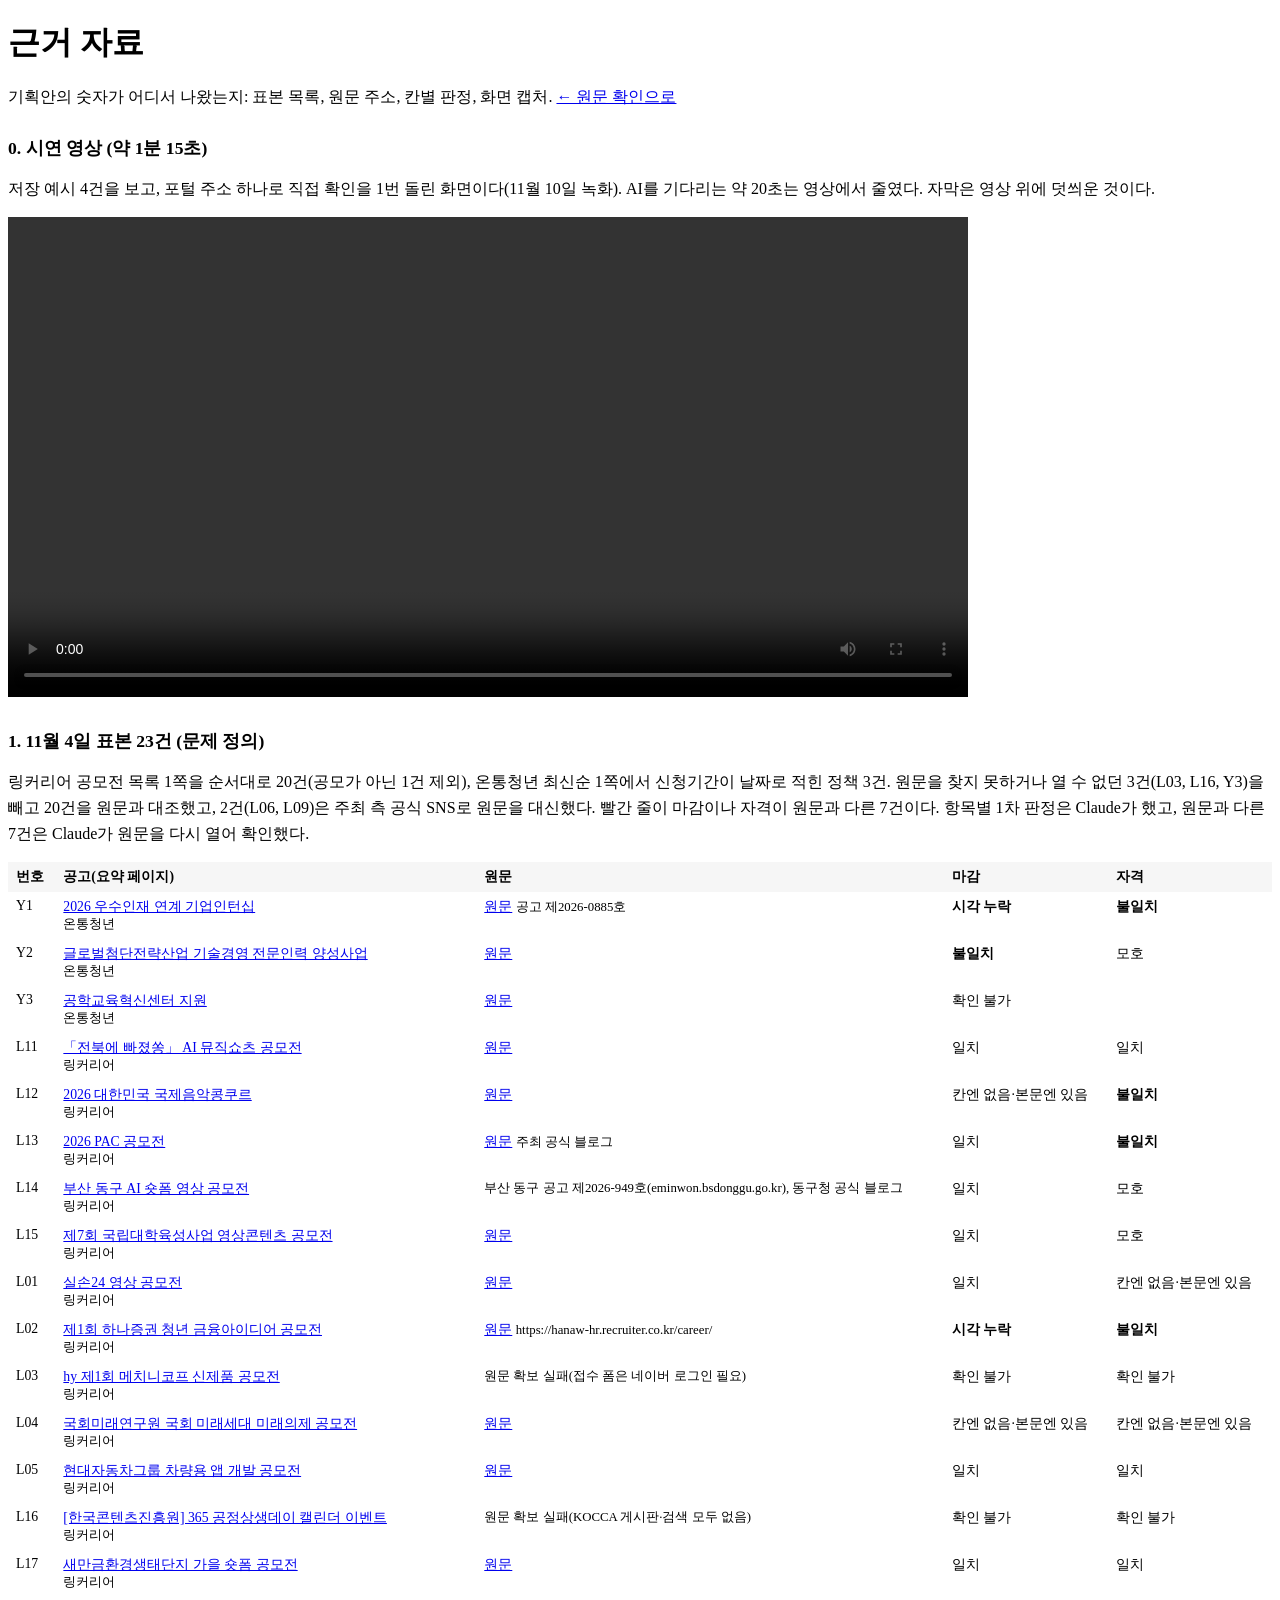
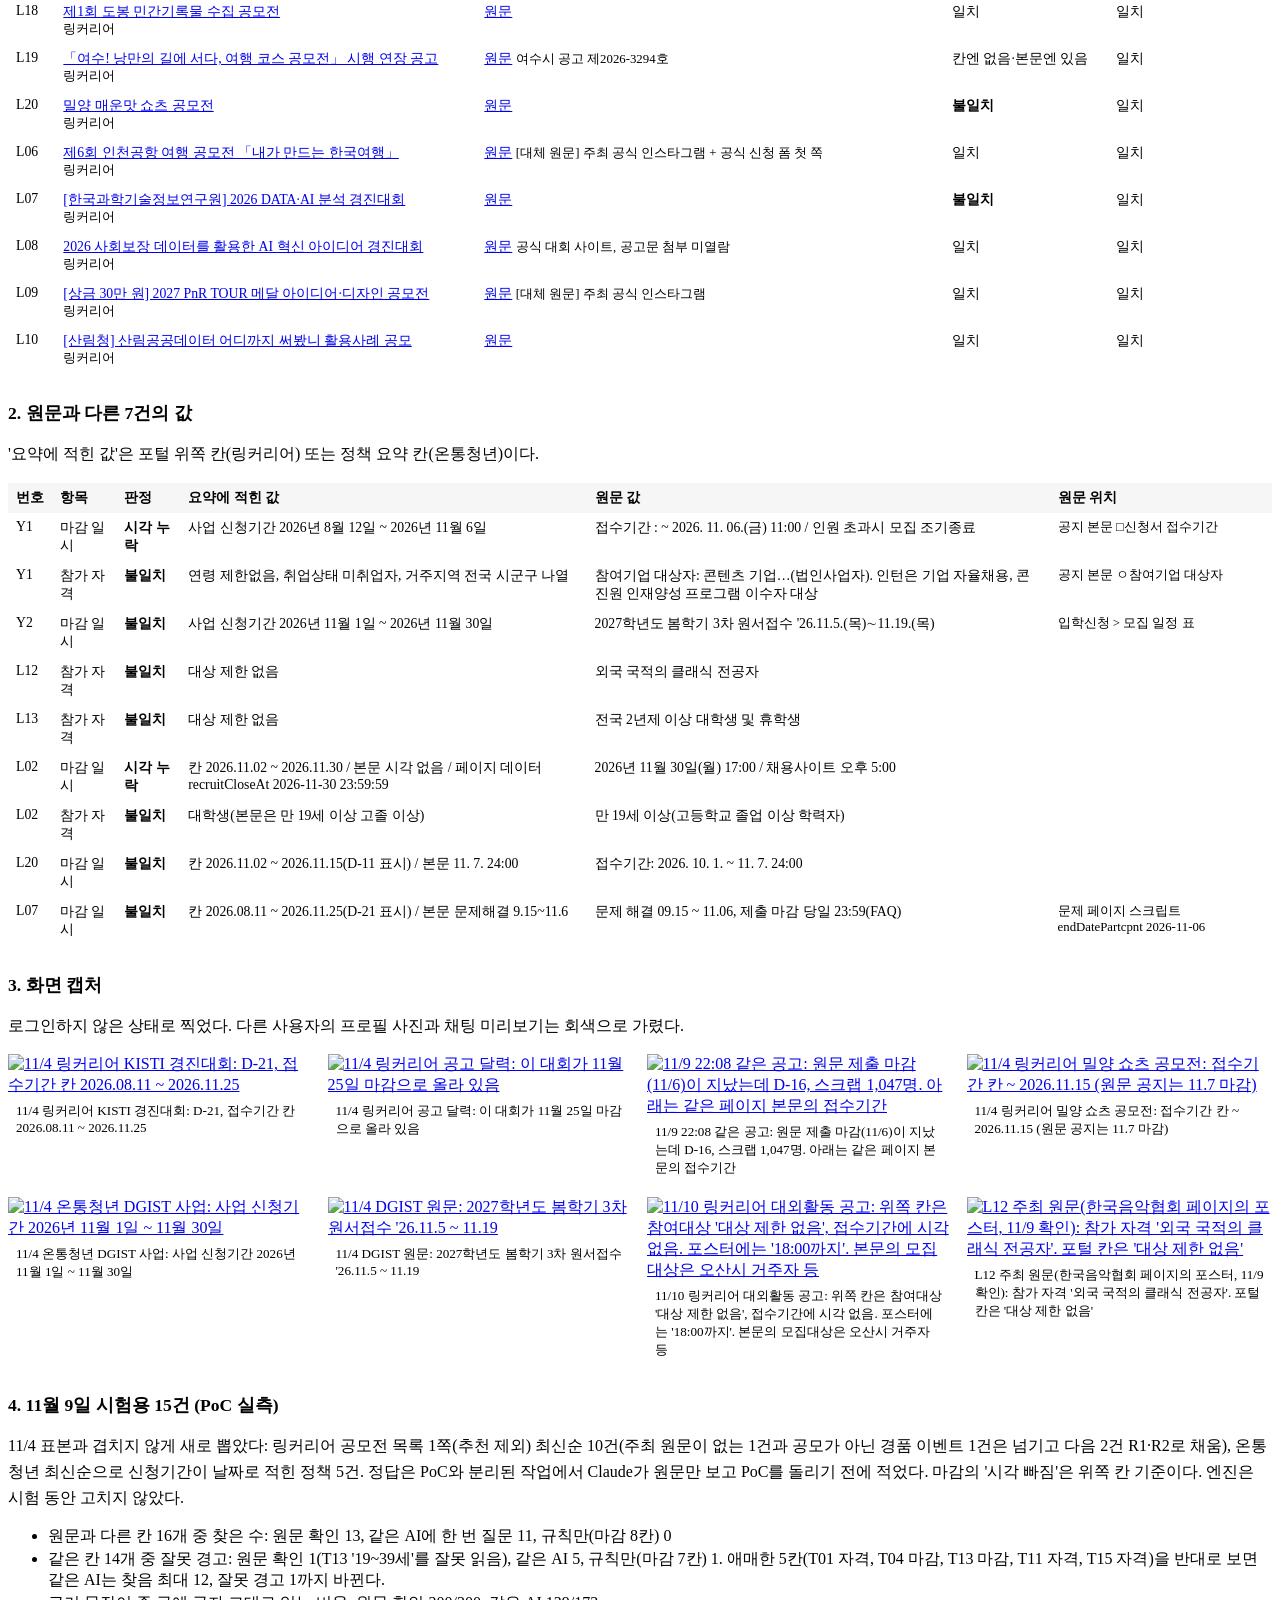
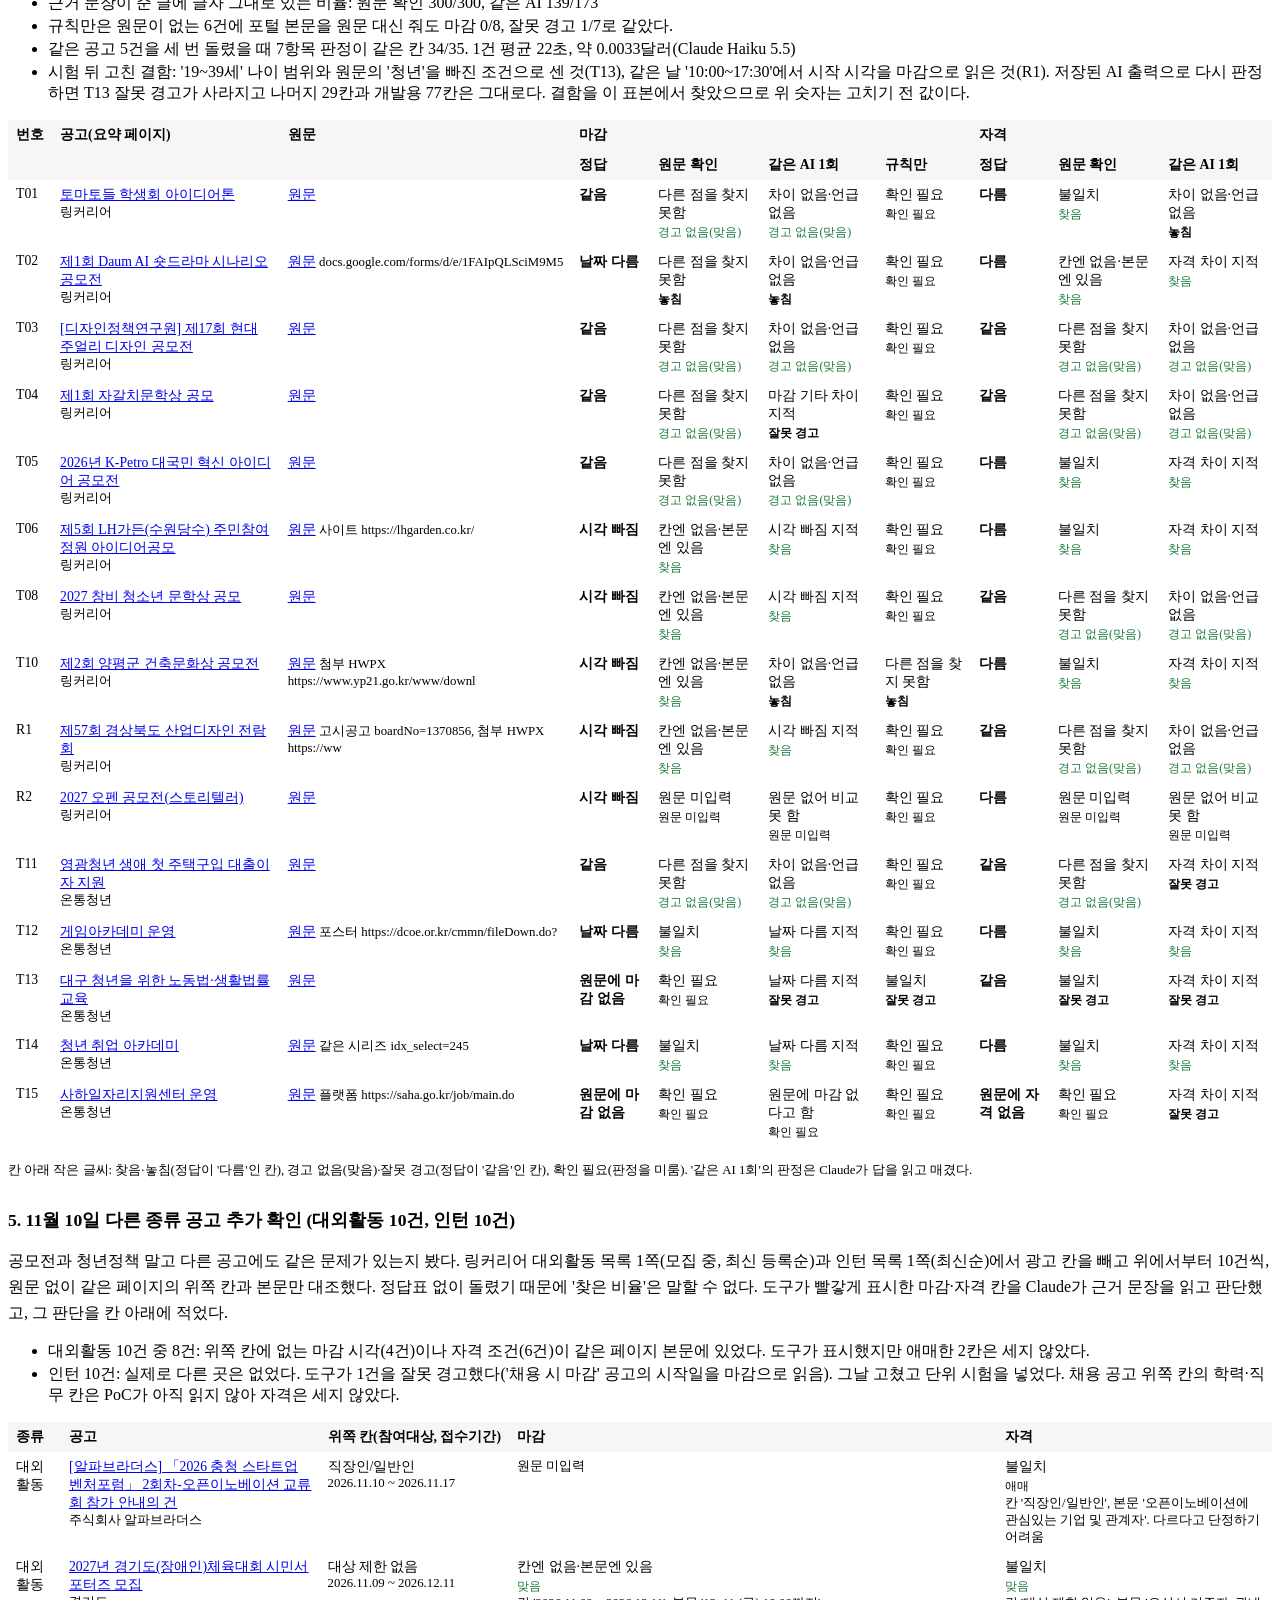
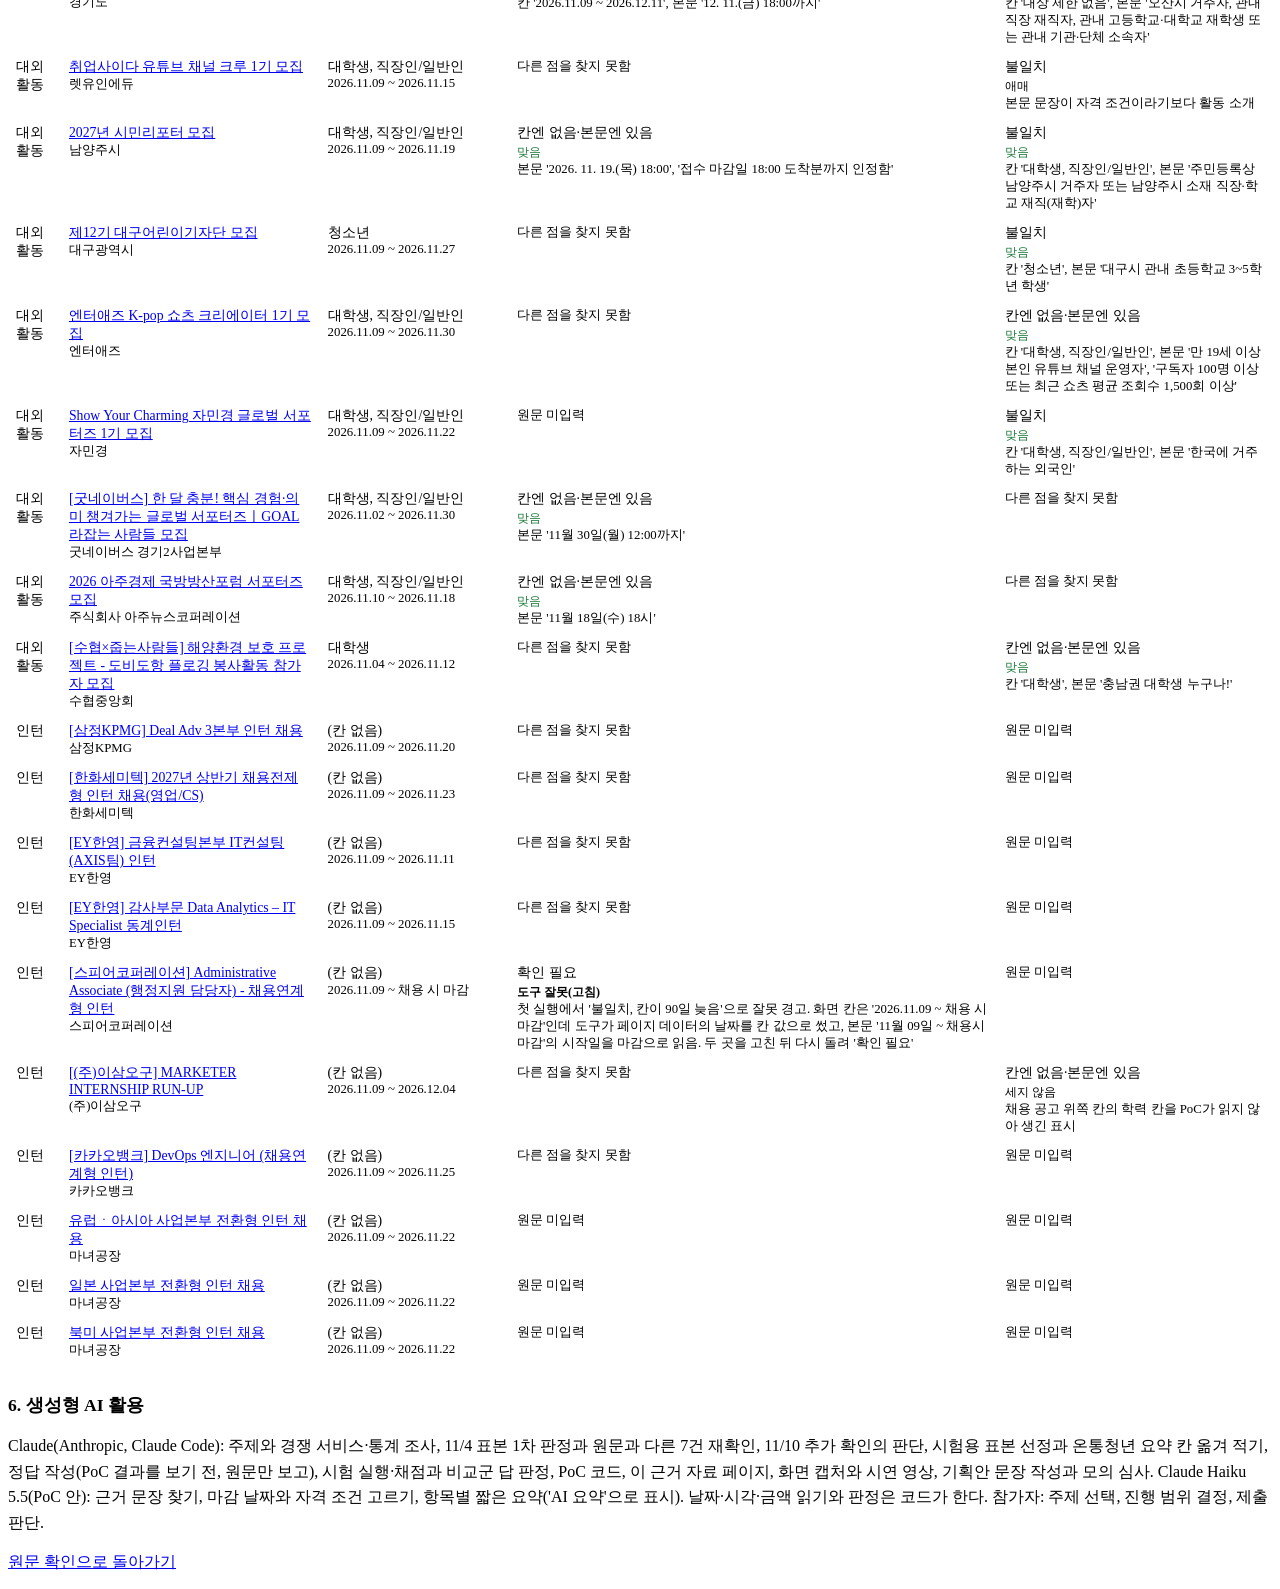
==== commit 3aa9079e: "시연 영상 다시 녹화(대외활동 예시 포함, 약 1분 15초), 요약 카드의 자격 칸은 출처 문장 그대로" ====
--- a/web/static/evidence.html
+++ b/web/static/evidence.html
@@ -32,8 +32,8 @@
 <p class="sub">기획안의 숫자가 어디서 나왔는지: 표본 목록, 원문 주소, 칸별 판정, 화면 캡처. <a href="/">← 원문 확인으로</a></p></div></header>
 <main class="wrap ev">
 
-<h2>0. 시연 영상 (1분 10초)</h2>
-<p>저장 예시 3건을 보고, 포털 주소 하나로 직접 확인을 1번 돌린 화면이다(11월 9일 녹화). AI를 기다리는 약 20초는 영상에서 줄였다. 자막은 영상 위에 덧씌운 것이다.</p>
+<h2>0. 시연 영상 (약 1분 15초)</h2>
+<p>저장 예시 4건을 보고, 포털 주소 하나로 직접 확인을 1번 돌린 화면이다(11월 10일 녹화). AI를 기다리는 약 20초는 영상에서 줄였다. 자막은 영상 위에 덧씌운 것이다.</p>
 <video controls preload="metadata" playsinline style="width:100%;max-width:960px;border:1px solid var(--line);border-radius:var(--radius)" src="/static/demo/demo.mp4"></video>
 
 <h2>1. 11월 4일 표본 23건 (문제 정의)</h2>
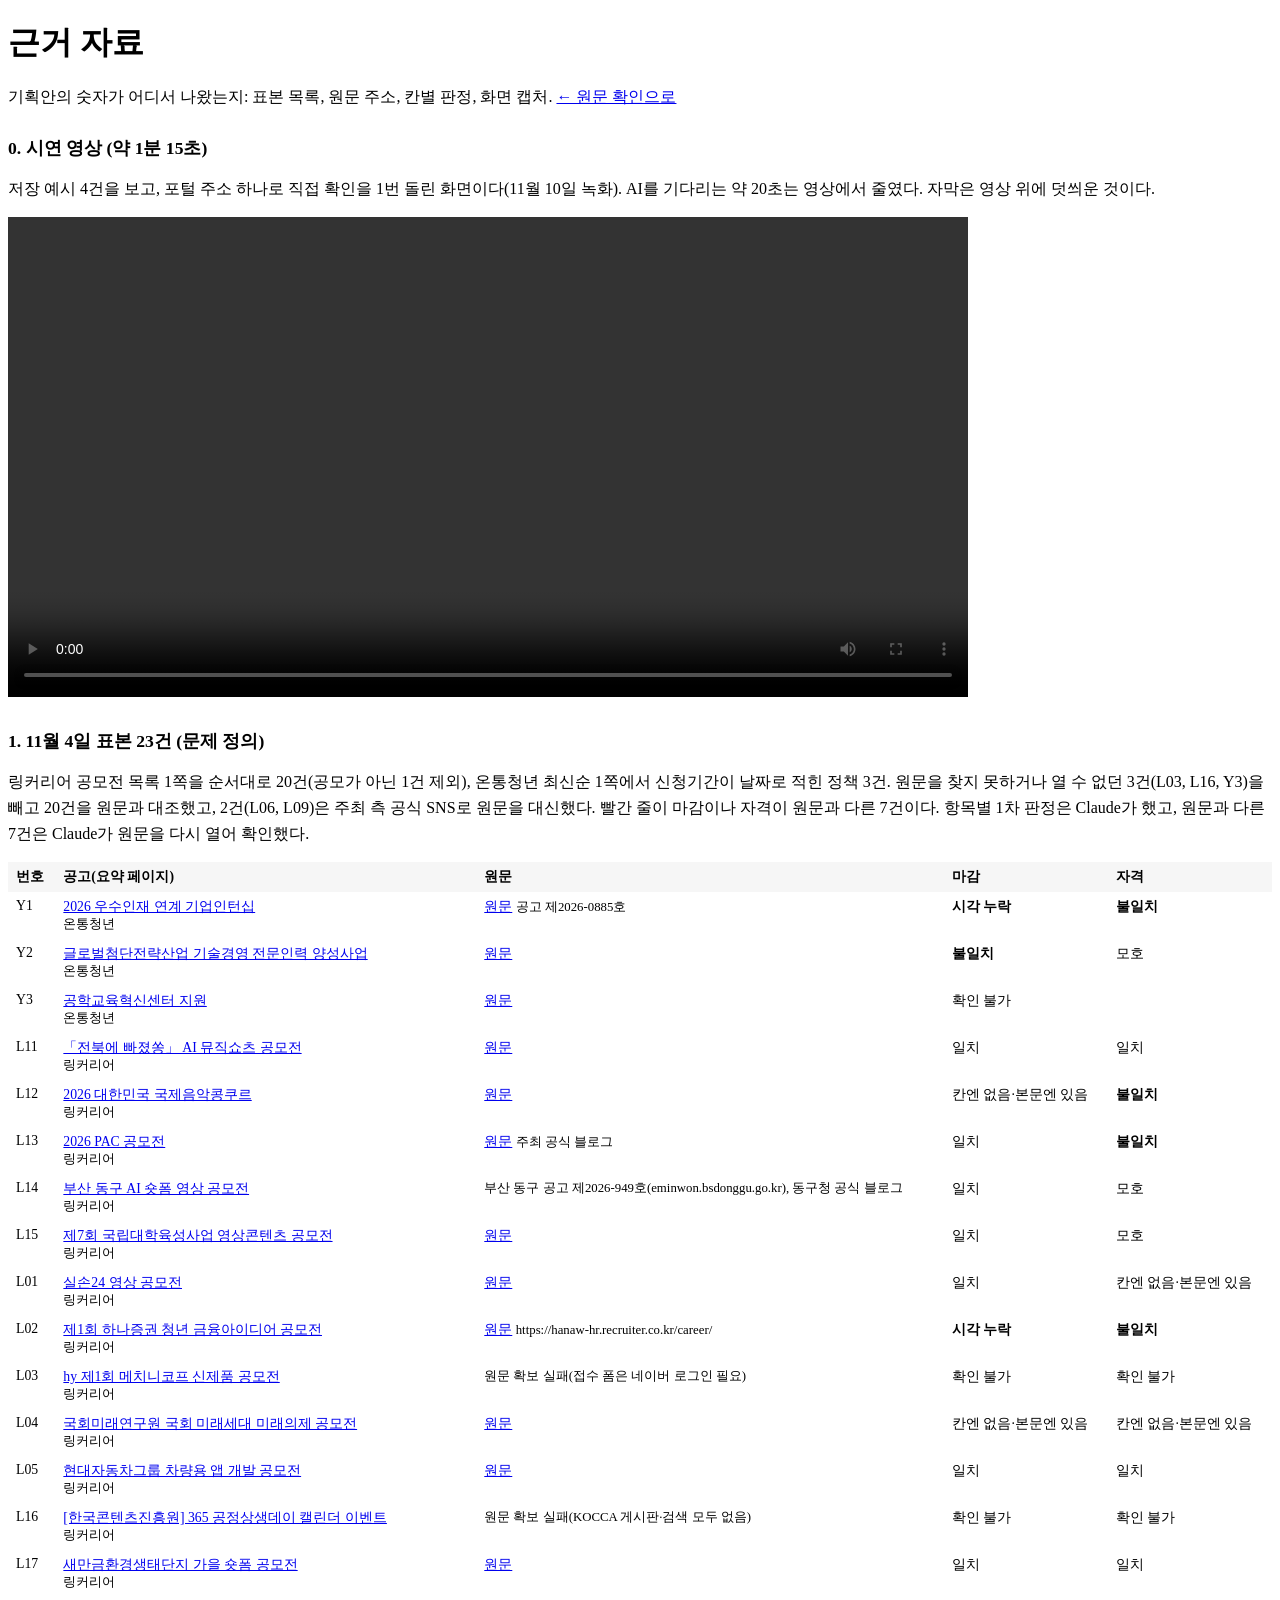
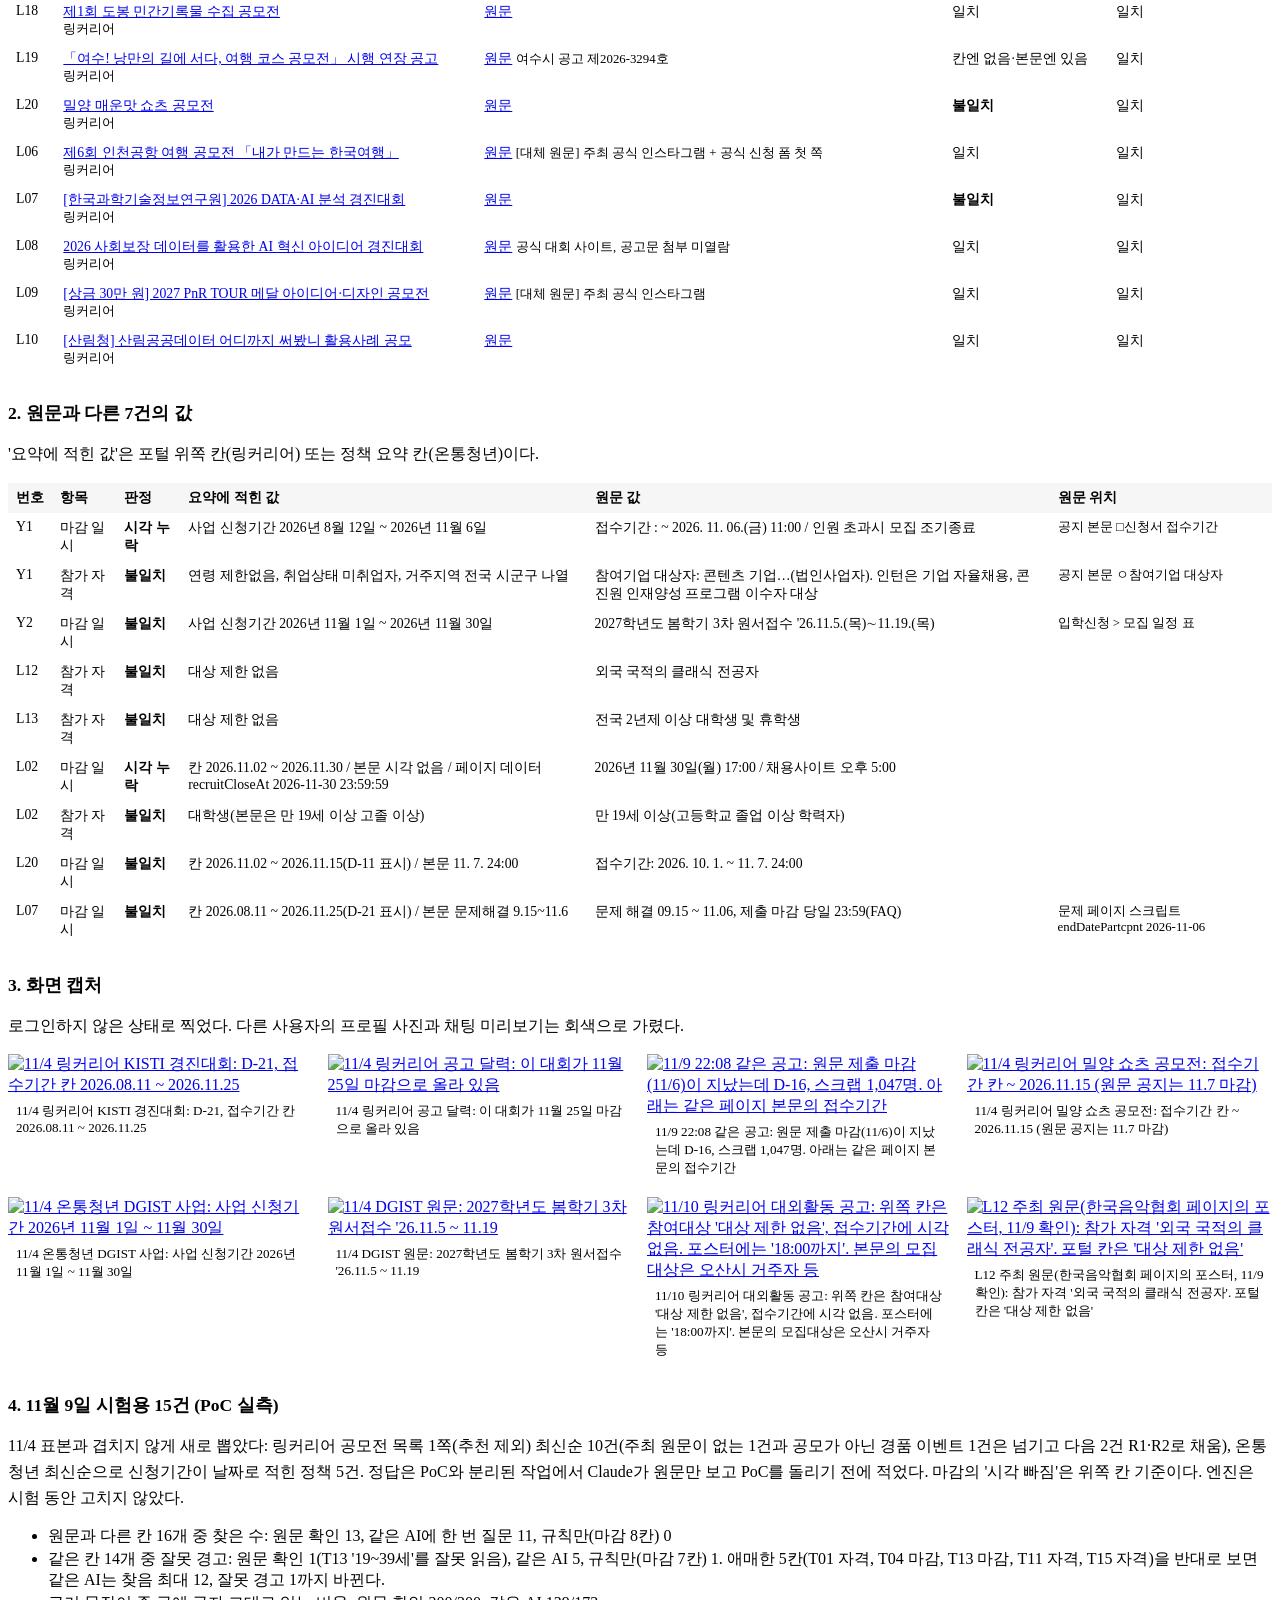
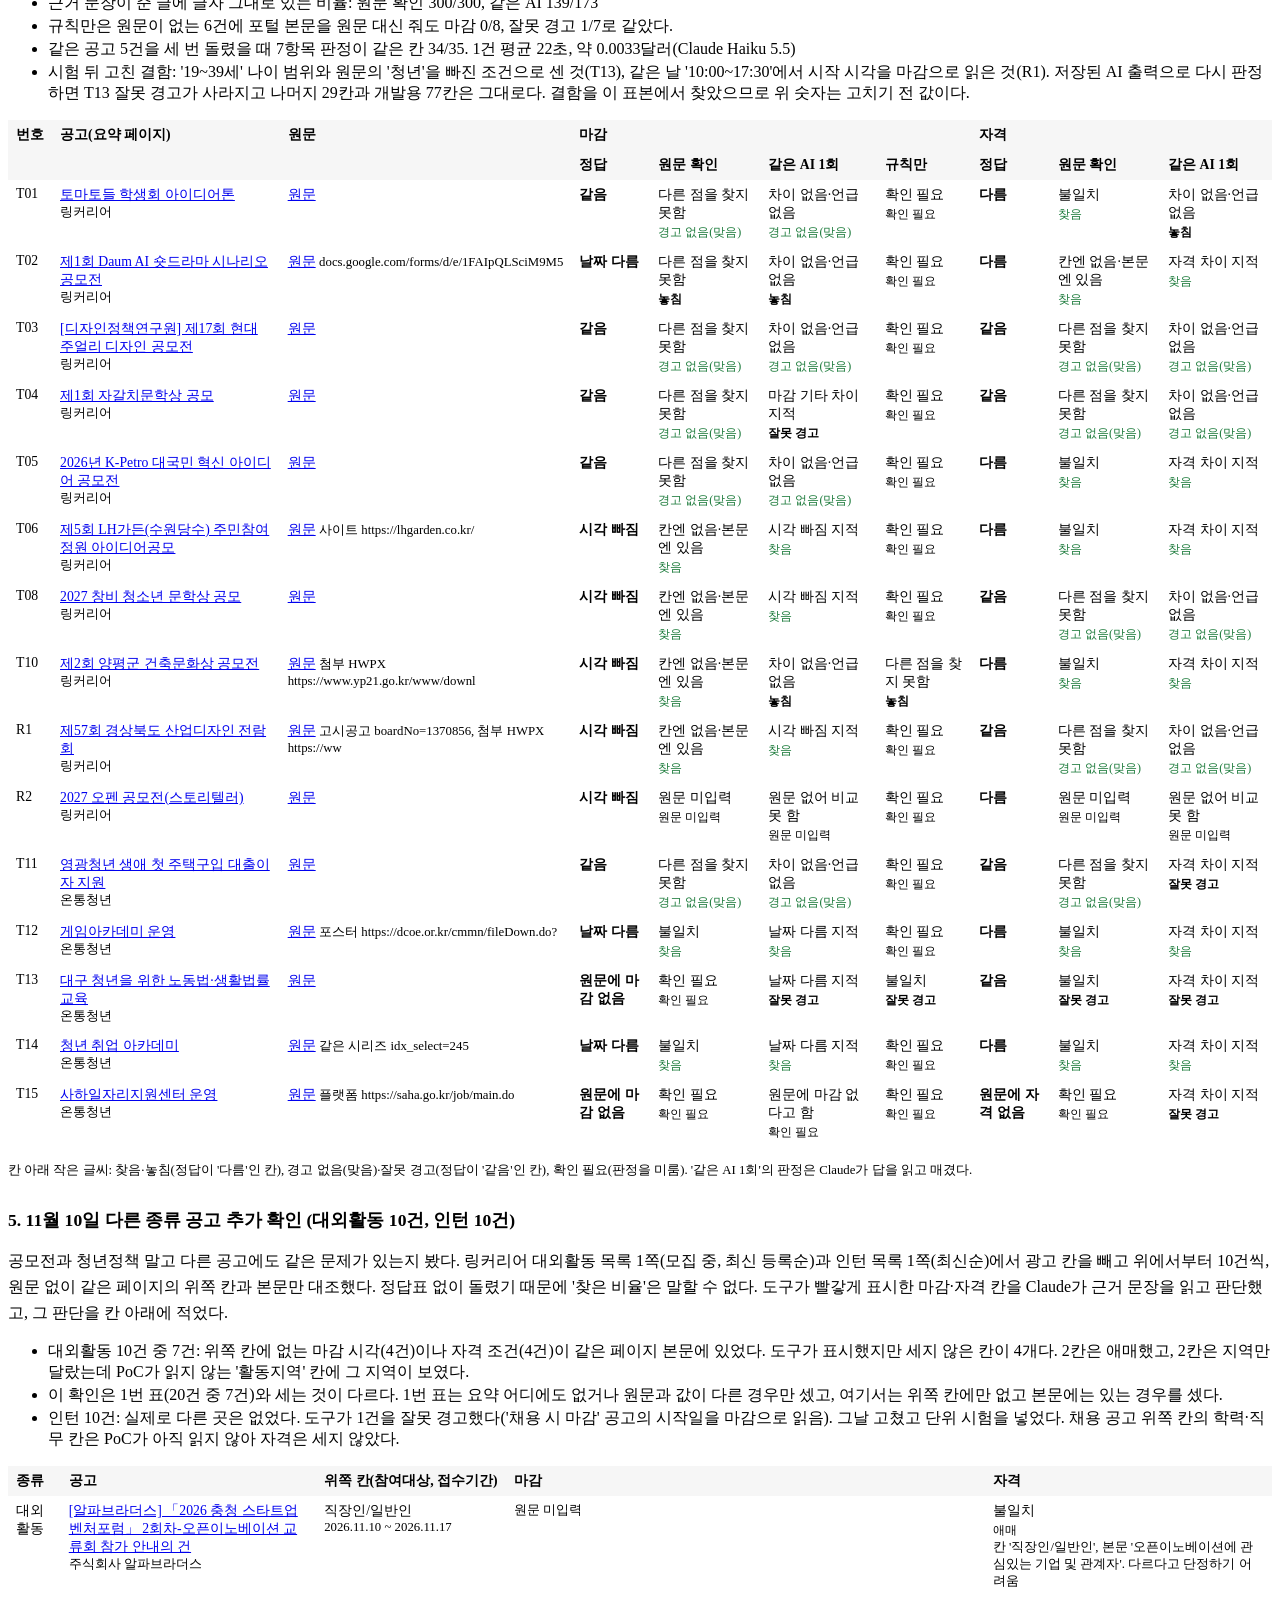
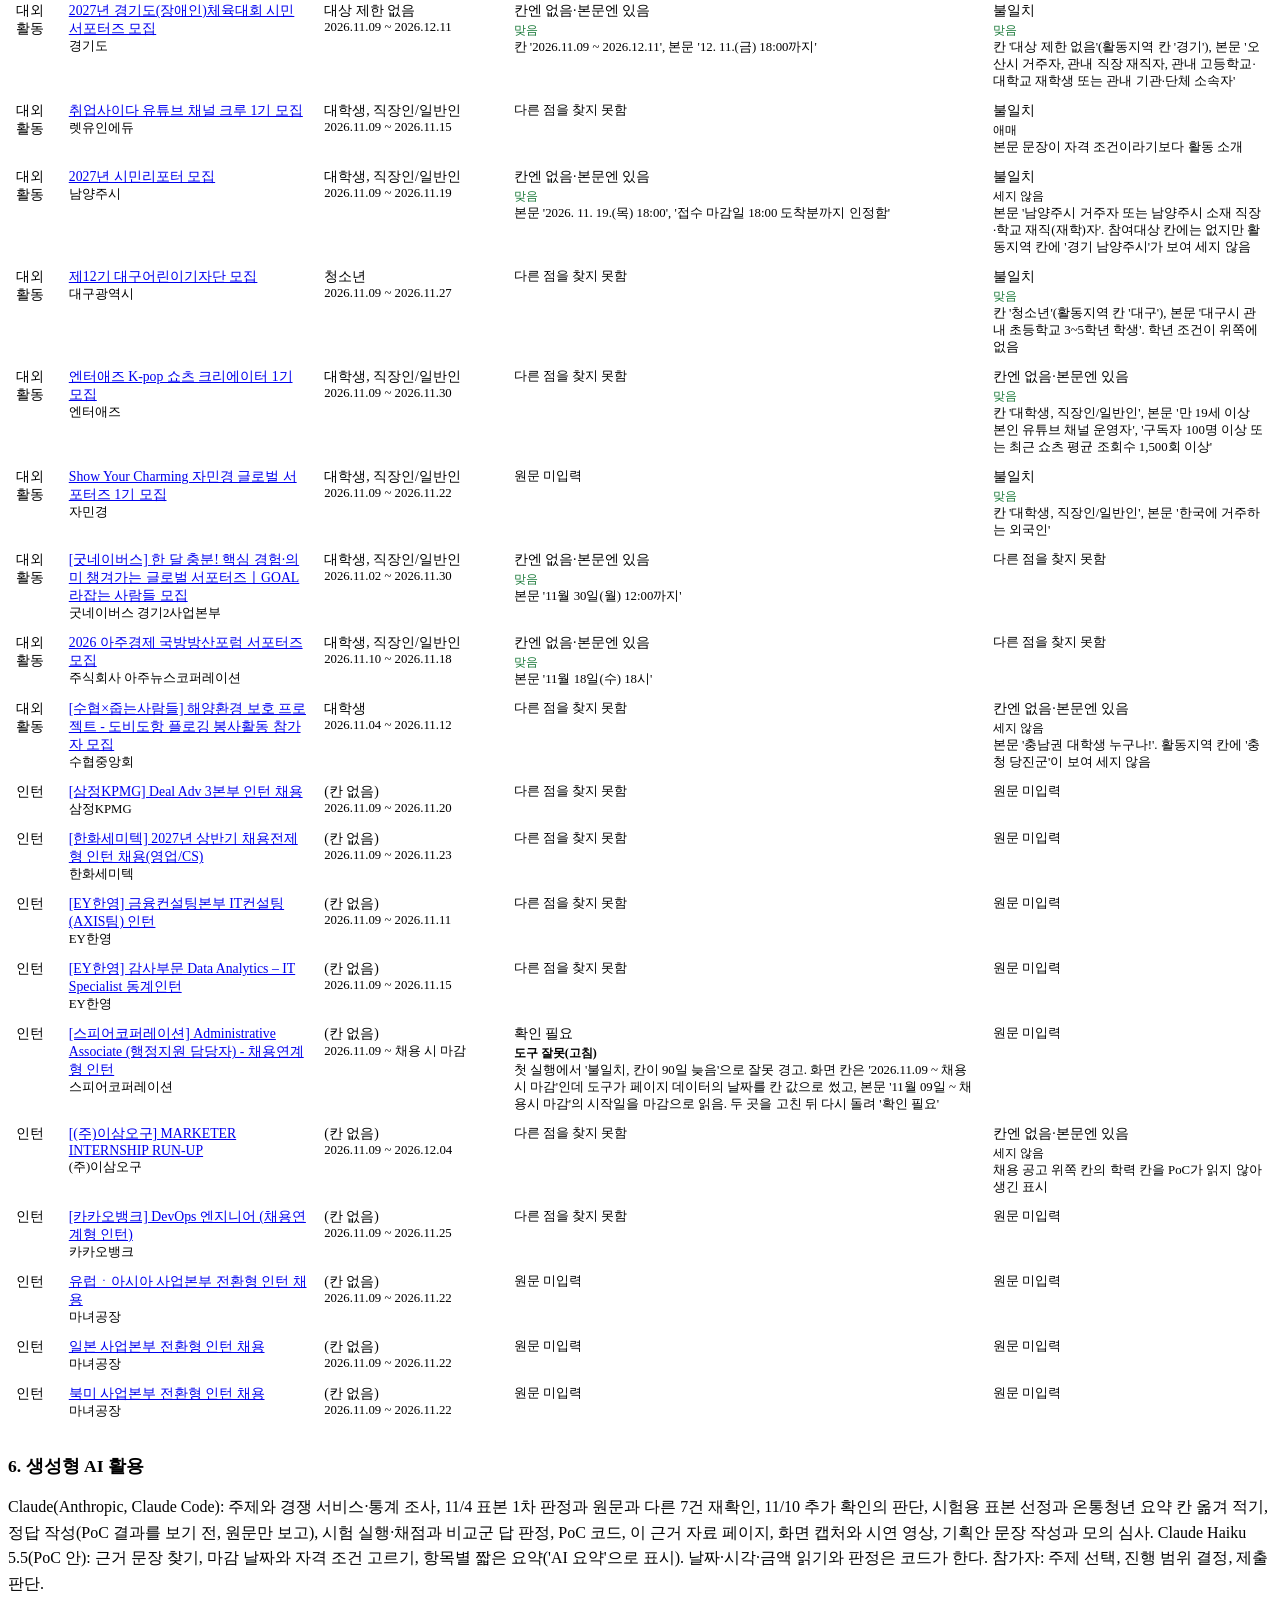
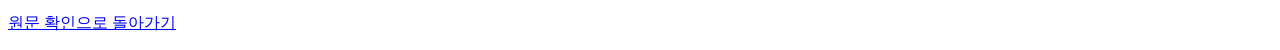
==== commit 00fcf119: "독립 검토 반영: 바닥글 저작권 표시를 규정으로 읽지 않음, 추가 확인을 엄격 기준으로(8건→7건), 원문 후보로 다시 확인 버튼 - 누리집 바닥글의 '공공저작물 자유이용 허락표시" ====
--- a/web/static/evidence.html
+++ b/web/static/evidence.html
@@ -64,10 +64,11 @@
 <h2>5. 11월 10일 다른 종류 공고 추가 확인 (대외활동 10건, 인턴 10건)</h2>
 <p>공모전과 청년정책 말고 다른 공고에도 같은 문제가 있는지 봤다. 링커리어 대외활동 목록 1쪽(모집 중, 최신 등록순)과 인턴 목록 1쪽(최신순)에서 광고 칸을 빼고 위에서부터 10건씩, 원문 없이 같은 페이지의 위쪽 칸과 본문만 대조했다. 정답표 없이 돌렸기 때문에 '찾은 비율'은 말할 수 없다. 도구가 빨갛게 표시한 마감·자격 칸을 Claude가 근거 문장을 읽고 판단했고, 그 판단을 칸 아래에 적었다.</p>
 <ul class="nums">
-<li>대외활동 10건 중 8건: 위쪽 칸에 없는 마감 시각(4건)이나 자격 조건(6건)이 같은 페이지 본문에 있었다. 도구가 표시했지만 애매한 2칸은 세지 않았다.</li>
+<li>대외활동 10건 중 7건: 위쪽 칸에 없는 마감 시각(4건)이나 자격 조건(4건)이 같은 페이지 본문에 있었다. 도구가 표시했지만 세지 않은 칸이 4개다. 2칸은 애매했고, 2칸은 지역만 달랐는데 PoC가 읽지 않는 '활동지역' 칸에 그 지역이 보였다.</li>
+<li>이 확인은 1번 표(20건 중 7건)와 세는 것이 다르다. 1번 표는 요약 어디에도 없거나 원문과 값이 다른 경우만 셌고, 여기서는 위쪽 칸에만 없고 본문에는 있는 경우를 셌다.</li>
 <li>인턴 10건: 실제로 다른 곳은 없었다. 도구가 1건을 잘못 경고했다('채용 시 마감' 공고의 시작일을 마감으로 읽음). 그날 고쳤고 단위 시험을 넣었다. 채용 공고 위쪽 칸의 학력·직무 칸은 PoC가 아직 읽지 않아 자격은 세지 않았다.</li>
 </ul>
-<div class="scroll"><table class="wide"><thead><tr><th>종류</th><th>공고</th><th>위쪽 칸(참여대상, 접수기간)</th><th>마감</th><th>자격</th></tr></thead><tbody><tr><td>대외활동</td><td><a href="https://linkareer.com/activity/363186" target="_blank" rel="noopener noreferrer">[알파브라더스] 「2026 충청 스타트업 벤처포럼」 2회차-오픈이노베이션 교류회 참가 안내의 건</a><div class="muted">주식회사 알파브라더스</div></td><td>직장인/일반인<div class="muted">2026.11.10 ~ 2026.11.17</div></td><td class="muted">원문 미입력</td><td class="oc chk">불일치<div class="tag">애매</div><div class="muted">칸 &#x27;직장인/일반인&#x27;, 본문 &#x27;오픈이노베이션에 관심있는 기업 및 관계자&#x27;. 다르다고 단정하기 어려움</div></td></tr><tr><td>대외활동</td><td><a href="https://linkareer.com/activity/363176" target="_blank" rel="noopener noreferrer">2027년 경기도(장애인)체육대회 시민서포터즈 모집</a><div class="muted">경기도</div></td><td>대상 제한 없음<div class="muted">2026.11.09 ~ 2026.12.11</div></td><td class="oc hit">칸엔 없음·본문엔 있음<div class="tag">맞음</div><div class="muted">칸 &#x27;2026.11.09 ~ 2026.12.11&#x27;, 본문 &#x27;12. 11.(금) 18:00까지&#x27;</div></td><td class="oc hit">불일치<div class="tag">맞음</div><div class="muted">칸 &#x27;대상 제한 없음&#x27;, 본문 &#x27;오산시 거주자, 관내 직장 재직자, 관내 고등학교·대학교 재학생 또는 관내 기관·단체 소속자&#x27;</div></td></tr><tr><td>대외활동</td><td><a href="https://linkareer.com/activity/363175" target="_blank" rel="noopener noreferrer">취업사이다 유튜브 채널 크루 1기 모집</a><div class="muted">렛유인에듀</div></td><td>대학생, 직장인/일반인<div class="muted">2026.11.09 ~ 2026.11.15</div></td><td class="muted">다른 점을 찾지 못함</td><td class="oc chk">불일치<div class="tag">애매</div><div class="muted">본문 문장이 자격 조건이라기보다 활동 소개</div></td></tr><tr><td>대외활동</td><td><a href="https://linkareer.com/activity/363173" target="_blank" rel="noopener noreferrer">2027년 시민리포터 모집</a><div class="muted">남양주시</div></td><td>대학생, 직장인/일반인<div class="muted">2026.11.09 ~ 2026.11.19</div></td><td class="oc hit">칸엔 없음·본문엔 있음<div class="tag">맞음</div><div class="muted">본문 &#x27;2026. 11. 19.(목) 18:00&#x27;, &#x27;접수 마감일 18:00 도착분까지 인정함&#x27;</div></td><td class="oc hit">불일치<div class="tag">맞음</div><div class="muted">칸 &#x27;대학생, 직장인/일반인&#x27;, 본문 &#x27;주민등록상 남양주시 거주자 또는 남양주시 소재 직장·학교 재직(재학)자&#x27;</div></td></tr><tr><td>대외활동</td><td><a href="https://linkareer.com/activity/363172" target="_blank" rel="noopener noreferrer">제12기 대구어린이기자단 모집</a><div class="muted">대구광역시</div></td><td>청소년<div class="muted">2026.11.09 ~ 2026.11.27</div></td><td class="muted">다른 점을 찾지 못함</td><td class="oc hit">불일치<div class="tag">맞음</div><div class="muted">칸 &#x27;청소년&#x27;, 본문 &#x27;대구시 관내 초등학교 3~5학년 학생&#x27;</div></td></tr><tr><td>대외활동</td><td><a href="https://linkareer.com/activity/363171" target="_blank" rel="noopener noreferrer">엔터애즈 K-pop 쇼츠 크리에이터 1기 모집</a><div class="muted">엔터애즈</div></td><td>대학생, 직장인/일반인<div class="muted">2026.11.09 ~ 2026.11.30</div></td><td class="muted">다른 점을 찾지 못함</td><td class="oc hit">칸엔 없음·본문엔 있음<div class="tag">맞음</div><div class="muted">칸 &#x27;대학생, 직장인/일반인&#x27;, 본문 &#x27;만 19세 이상 본인 유튜브 채널 운영자&#x27;, &#x27;구독자 100명 이상 또는 최근 쇼츠 평균 조회수 1,500회 이상&#x27;</div></td></tr><tr><td>대외활동</td><td><a href="https://linkareer.com/activity/363152" target="_blank" rel="noopener noreferrer">Show Your Charming 자민경 글로벌 서포터즈 1기 모집</a><div class="muted">자민경</div></td><td>대학생, 직장인/일반인<div class="muted">2026.11.09 ~ 2026.11.22</div></td><td class="muted">원문 미입력</td><td class="oc hit">불일치<div class="tag">맞음</div><div class="muted">칸 &#x27;대학생, 직장인/일반인&#x27;, 본문 &#x27;한국에 거주하는 외국인&#x27;</div></td></tr><tr><td>대외활동</td><td><a href="https://linkareer.com/activity/363117" target="_blank" rel="noopener noreferrer">[굿네이버스] 한 달 충분! 핵심 경험·의미 챙겨가는 글로벌 서포터즈ㅣGOAL라잡는 사람들 모집</a><div class="muted">굿네이버스 경기2사업본부</div></td><td>대학생, 직장인/일반인<div class="muted">2026.11.02 ~ 2026.11.30</div></td><td class="oc hit">칸엔 없음·본문엔 있음<div class="tag">맞음</div><div class="muted">본문 &#x27;11월 30일(월) 12:00까지&#x27;</div></td><td class="muted">다른 점을 찾지 못함</td></tr><tr><td>대외활동</td><td><a href="https://linkareer.com/activity/363112" target="_blank" rel="noopener noreferrer">2026 아주경제 국방방산포럼 서포터즈 모집</a><div class="muted">주식회사 아주뉴스코퍼레이션</div></td><td>대학생, 직장인/일반인<div class="muted">2026.11.10 ~ 2026.11.18</div></td><td class="oc hit">칸엔 없음·본문엔 있음<div class="tag">맞음</div><div class="muted">본문 &#x27;11월 18일(수) 18시&#x27;</div></td><td class="muted">다른 점을 찾지 못함</td></tr><tr><td>대외활동</td><td><a href="https://linkareer.com/activity/363055" target="_blank" rel="noopener noreferrer">[수협×줍는사람들] 해양환경 보호 프로젝트 - 도비도항 플로깅 봉사활동 참가자 모집</a><div class="muted">수협중앙회</div></td><td>대학생<div class="muted">2026.11.04 ~ 2026.11.12</div></td><td class="muted">다른 점을 찾지 못함</td><td class="oc hit">칸엔 없음·본문엔 있음<div class="tag">맞음</div><div class="muted">칸 &#x27;대학생&#x27;, 본문 &#x27;충남권 대학생 누구나!&#x27;</div></td></tr><tr><td>인턴</td><td><a href="https://linkareer.com/activity/363160" target="_blank" rel="noopener noreferrer">[삼정KPMG] Deal Adv 3본부 인턴 채용</a><div class="muted">삼정KPMG</div></td><td>(칸 없음)<div class="muted">2026.11.09 ~ 2026.11.20</div></td><td class="muted">다른 점을 찾지 못함</td><td class="muted">원문 미입력</td></tr><tr><td>인턴</td><td><a href="https://linkareer.com/activity/363149" target="_blank" rel="noopener noreferrer">[한화세미텍] 2027년 상반기 채용전제형 인턴 채용(영업/CS)</a><div class="muted">한화세미텍</div></td><td>(칸 없음)<div class="muted">2026.11.09 ~ 2026.11.23</div></td><td class="muted">다른 점을 찾지 못함</td><td class="muted">원문 미입력</td></tr><tr><td>인턴</td><td><a href="https://linkareer.com/activity/363146" target="_blank" rel="noopener noreferrer">[EY한영] 금융컨설팅본부 IT컨설팅 (AXIS팀) 인턴</a><div class="muted">EY한영</div></td><td>(칸 없음)<div class="muted">2026.11.09 ~ 2026.11.11</div></td><td class="muted">다른 점을 찾지 못함</td><td class="muted">원문 미입력</td></tr><tr><td>인턴</td><td><a href="https://linkareer.com/activity/363145" target="_blank" rel="noopener noreferrer">[EY한영] 감사부문 Data Analytics – IT Specialist 동계인턴</a><div class="muted">EY한영</div></td><td>(칸 없음)<div class="muted">2026.11.09 ~ 2026.11.15</div></td><td class="muted">다른 점을 찾지 못함</td><td class="muted">원문 미입력</td></tr><tr><td>인턴</td><td><a href="https://linkareer.com/activity/363142" target="_blank" rel="noopener noreferrer">[스피어코퍼레이션] Administrative Associate (행정지원 담당자) - 채용연계형 인턴</a><div class="muted">스피어코퍼레이션</div></td><td>(칸 없음)<div class="muted">2026.11.09 ~ 채용 시 마감</div></td><td class="oc fa">확인 필요<div class="tag">도구 잘못(고침)</div><div class="muted">첫 실행에서 &#x27;불일치, 칸이 90일 늦음&#x27;으로 잘못 경고. 화면 칸은 &#x27;2026.11.09 ~ 채용 시 마감&#x27;인데 도구가 페이지 데이터의 날짜를 칸 값으로 썼고, 본문 &#x27;11월 09일 ~ 채용시 마감&#x27;의 시작일을 마감으로 읽음. 두 곳을 고친 뒤 다시 돌려 &#x27;확인 필요&#x27;</div></td><td class="muted">원문 미입력</td></tr><tr><td>인턴</td><td><a href="https://linkareer.com/activity/363139" target="_blank" rel="noopener noreferrer">[(주)이삼오구] MARKETER INTERNSHIP RUN-UP</a><div class="muted">(주)이삼오구</div></td><td>(칸 없음)<div class="muted">2026.11.09 ~ 2026.12.04</div></td><td class="muted">다른 점을 찾지 못함</td><td class="oc chk">칸엔 없음·본문엔 있음<div class="tag">세지 않음</div><div class="muted">채용 공고 위쪽 칸의 학력 칸을 PoC가 읽지 않아 생긴 표시</div></td></tr><tr><td>인턴</td><td><a href="https://linkareer.com/activity/363127" target="_blank" rel="noopener noreferrer">[카카오뱅크] DevOps 엔지니어 (채용연계형 인턴)</a><div class="muted">카카오뱅크</div></td><td>(칸 없음)<div class="muted">2026.11.09 ~ 2026.11.25</div></td><td class="muted">다른 점을 찾지 못함</td><td class="muted">원문 미입력</td></tr><tr><td>인턴</td><td><a href="https://linkareer.com/activity/363126" target="_blank" rel="noopener noreferrer">유럽ㆍ아시아 사업본부 전환형 인턴 채용</a><div class="muted">마녀공장</div></td><td>(칸 없음)<div class="muted">2026.11.09 ~ 2026.11.22</div></td><td class="muted">원문 미입력</td><td class="muted">원문 미입력</td></tr><tr><td>인턴</td><td><a href="https://linkareer.com/activity/363125" target="_blank" rel="noopener noreferrer">일본 사업본부 전환형 인턴 채용</a><div class="muted">마녀공장</div></td><td>(칸 없음)<div class="muted">2026.11.09 ~ 2026.11.22</div></td><td class="muted">원문 미입력</td><td class="muted">원문 미입력</td></tr><tr><td>인턴</td><td><a href="https://linkareer.com/activity/363124" target="_blank" rel="noopener noreferrer">북미 사업본부 전환형 인턴 채용</a><div class="muted">마녀공장</div></td><td>(칸 없음)<div class="muted">2026.11.09 ~ 2026.11.22</div></td><td class="muted">원문 미입력</td><td class="muted">원문 미입력</td></tr></tbody></table></div>
+<div class="scroll"><table class="wide"><thead><tr><th>종류</th><th>공고</th><th>위쪽 칸(참여대상, 접수기간)</th><th>마감</th><th>자격</th></tr></thead><tbody><tr><td>대외활동</td><td><a href="https://linkareer.com/activity/363186" target="_blank" rel="noopener noreferrer">[알파브라더스] 「2026 충청 스타트업 벤처포럼」 2회차-오픈이노베이션 교류회 참가 안내의 건</a><div class="muted">주식회사 알파브라더스</div></td><td>직장인/일반인<div class="muted">2026.11.10 ~ 2026.11.17</div></td><td class="muted">원문 미입력</td><td class="oc chk">불일치<div class="tag">애매</div><div class="muted">칸 &#x27;직장인/일반인&#x27;, 본문 &#x27;오픈이노베이션에 관심있는 기업 및 관계자&#x27;. 다르다고 단정하기 어려움</div></td></tr><tr><td>대외활동</td><td><a href="https://linkareer.com/activity/363176" target="_blank" rel="noopener noreferrer">2027년 경기도(장애인)체육대회 시민서포터즈 모집</a><div class="muted">경기도</div></td><td>대상 제한 없음<div class="muted">2026.11.09 ~ 2026.12.11</div></td><td class="oc hit">칸엔 없음·본문엔 있음<div class="tag">맞음</div><div class="muted">칸 &#x27;2026.11.09 ~ 2026.12.11&#x27;, 본문 &#x27;12. 11.(금) 18:00까지&#x27;</div></td><td class="oc hit">불일치<div class="tag">맞음</div><div class="muted">칸 &#x27;대상 제한 없음&#x27;(활동지역 칸 &#x27;경기&#x27;), 본문 &#x27;오산시 거주자, 관내 직장 재직자, 관내 고등학교·대학교 재학생 또는 관내 기관·단체 소속자&#x27;</div></td></tr><tr><td>대외활동</td><td><a href="https://linkareer.com/activity/363175" target="_blank" rel="noopener noreferrer">취업사이다 유튜브 채널 크루 1기 모집</a><div class="muted">렛유인에듀</div></td><td>대학생, 직장인/일반인<div class="muted">2026.11.09 ~ 2026.11.15</div></td><td class="muted">다른 점을 찾지 못함</td><td class="oc chk">불일치<div class="tag">애매</div><div class="muted">본문 문장이 자격 조건이라기보다 활동 소개</div></td></tr><tr><td>대외활동</td><td><a href="https://linkareer.com/activity/363173" target="_blank" rel="noopener noreferrer">2027년 시민리포터 모집</a><div class="muted">남양주시</div></td><td>대학생, 직장인/일반인<div class="muted">2026.11.09 ~ 2026.11.19</div></td><td class="oc hit">칸엔 없음·본문엔 있음<div class="tag">맞음</div><div class="muted">본문 &#x27;2026. 11. 19.(목) 18:00&#x27;, &#x27;접수 마감일 18:00 도착분까지 인정함&#x27;</div></td><td class="oc chk">불일치<div class="tag">세지 않음</div><div class="muted">본문 &#x27;남양주시 거주자 또는 남양주시 소재 직장·학교 재직(재학)자&#x27;. 참여대상 칸에는 없지만 활동지역 칸에 &#x27;경기 남양주시&#x27;가 보여 세지 않음</div></td></tr><tr><td>대외활동</td><td><a href="https://linkareer.com/activity/363172" target="_blank" rel="noopener noreferrer">제12기 대구어린이기자단 모집</a><div class="muted">대구광역시</div></td><td>청소년<div class="muted">2026.11.09 ~ 2026.11.27</div></td><td class="muted">다른 점을 찾지 못함</td><td class="oc hit">불일치<div class="tag">맞음</div><div class="muted">칸 &#x27;청소년&#x27;(활동지역 칸 &#x27;대구&#x27;), 본문 &#x27;대구시 관내 초등학교 3~5학년 학생&#x27;. 학년 조건이 위쪽에 없음</div></td></tr><tr><td>대외활동</td><td><a href="https://linkareer.com/activity/363171" target="_blank" rel="noopener noreferrer">엔터애즈 K-pop 쇼츠 크리에이터 1기 모집</a><div class="muted">엔터애즈</div></td><td>대학생, 직장인/일반인<div class="muted">2026.11.09 ~ 2026.11.30</div></td><td class="muted">다른 점을 찾지 못함</td><td class="oc hit">칸엔 없음·본문엔 있음<div class="tag">맞음</div><div class="muted">칸 &#x27;대학생, 직장인/일반인&#x27;, 본문 &#x27;만 19세 이상 본인 유튜브 채널 운영자&#x27;, &#x27;구독자 100명 이상 또는 최근 쇼츠 평균 조회수 1,500회 이상&#x27;</div></td></tr><tr><td>대외활동</td><td><a href="https://linkareer.com/activity/363152" target="_blank" rel="noopener noreferrer">Show Your Charming 자민경 글로벌 서포터즈 1기 모집</a><div class="muted">자민경</div></td><td>대학생, 직장인/일반인<div class="muted">2026.11.09 ~ 2026.11.22</div></td><td class="muted">원문 미입력</td><td class="oc hit">불일치<div class="tag">맞음</div><div class="muted">칸 &#x27;대학생, 직장인/일반인&#x27;, 본문 &#x27;한국에 거주하는 외국인&#x27;</div></td></tr><tr><td>대외활동</td><td><a href="https://linkareer.com/activity/363117" target="_blank" rel="noopener noreferrer">[굿네이버스] 한 달 충분! 핵심 경험·의미 챙겨가는 글로벌 서포터즈ㅣGOAL라잡는 사람들 모집</a><div class="muted">굿네이버스 경기2사업본부</div></td><td>대학생, 직장인/일반인<div class="muted">2026.11.02 ~ 2026.11.30</div></td><td class="oc hit">칸엔 없음·본문엔 있음<div class="tag">맞음</div><div class="muted">본문 &#x27;11월 30일(월) 12:00까지&#x27;</div></td><td class="muted">다른 점을 찾지 못함</td></tr><tr><td>대외활동</td><td><a href="https://linkareer.com/activity/363112" target="_blank" rel="noopener noreferrer">2026 아주경제 국방방산포럼 서포터즈 모집</a><div class="muted">주식회사 아주뉴스코퍼레이션</div></td><td>대학생, 직장인/일반인<div class="muted">2026.11.10 ~ 2026.11.18</div></td><td class="oc hit">칸엔 없음·본문엔 있음<div class="tag">맞음</div><div class="muted">본문 &#x27;11월 18일(수) 18시&#x27;</div></td><td class="muted">다른 점을 찾지 못함</td></tr><tr><td>대외활동</td><td><a href="https://linkareer.com/activity/363055" target="_blank" rel="noopener noreferrer">[수협×줍는사람들] 해양환경 보호 프로젝트 - 도비도항 플로깅 봉사활동 참가자 모집</a><div class="muted">수협중앙회</div></td><td>대학생<div class="muted">2026.11.04 ~ 2026.11.12</div></td><td class="muted">다른 점을 찾지 못함</td><td class="oc chk">칸엔 없음·본문엔 있음<div class="tag">세지 않음</div><div class="muted">본문 &#x27;충남권 대학생 누구나!&#x27;. 활동지역 칸에 &#x27;충청 당진군&#x27;이 보여 세지 않음</div></td></tr><tr><td>인턴</td><td><a href="https://linkareer.com/activity/363160" target="_blank" rel="noopener noreferrer">[삼정KPMG] Deal Adv 3본부 인턴 채용</a><div class="muted">삼정KPMG</div></td><td>(칸 없음)<div class="muted">2026.11.09 ~ 2026.11.20</div></td><td class="muted">다른 점을 찾지 못함</td><td class="muted">원문 미입력</td></tr><tr><td>인턴</td><td><a href="https://linkareer.com/activity/363149" target="_blank" rel="noopener noreferrer">[한화세미텍] 2027년 상반기 채용전제형 인턴 채용(영업/CS)</a><div class="muted">한화세미텍</div></td><td>(칸 없음)<div class="muted">2026.11.09 ~ 2026.11.23</div></td><td class="muted">다른 점을 찾지 못함</td><td class="muted">원문 미입력</td></tr><tr><td>인턴</td><td><a href="https://linkareer.com/activity/363146" target="_blank" rel="noopener noreferrer">[EY한영] 금융컨설팅본부 IT컨설팅 (AXIS팀) 인턴</a><div class="muted">EY한영</div></td><td>(칸 없음)<div class="muted">2026.11.09 ~ 2026.11.11</div></td><td class="muted">다른 점을 찾지 못함</td><td class="muted">원문 미입력</td></tr><tr><td>인턴</td><td><a href="https://linkareer.com/activity/363145" target="_blank" rel="noopener noreferrer">[EY한영] 감사부문 Data Analytics – IT Specialist 동계인턴</a><div class="muted">EY한영</div></td><td>(칸 없음)<div class="muted">2026.11.09 ~ 2026.11.15</div></td><td class="muted">다른 점을 찾지 못함</td><td class="muted">원문 미입력</td></tr><tr><td>인턴</td><td><a href="https://linkareer.com/activity/363142" target="_blank" rel="noopener noreferrer">[스피어코퍼레이션] Administrative Associate (행정지원 담당자) - 채용연계형 인턴</a><div class="muted">스피어코퍼레이션</div></td><td>(칸 없음)<div class="muted">2026.11.09 ~ 채용 시 마감</div></td><td class="oc fa">확인 필요<div class="tag">도구 잘못(고침)</div><div class="muted">첫 실행에서 &#x27;불일치, 칸이 90일 늦음&#x27;으로 잘못 경고. 화면 칸은 &#x27;2026.11.09 ~ 채용 시 마감&#x27;인데 도구가 페이지 데이터의 날짜를 칸 값으로 썼고, 본문 &#x27;11월 09일 ~ 채용시 마감&#x27;의 시작일을 마감으로 읽음. 두 곳을 고친 뒤 다시 돌려 &#x27;확인 필요&#x27;</div></td><td class="muted">원문 미입력</td></tr><tr><td>인턴</td><td><a href="https://linkareer.com/activity/363139" target="_blank" rel="noopener noreferrer">[(주)이삼오구] MARKETER INTERNSHIP RUN-UP</a><div class="muted">(주)이삼오구</div></td><td>(칸 없음)<div class="muted">2026.11.09 ~ 2026.12.04</div></td><td class="muted">다른 점을 찾지 못함</td><td class="oc chk">칸엔 없음·본문엔 있음<div class="tag">세지 않음</div><div class="muted">채용 공고 위쪽 칸의 학력 칸을 PoC가 읽지 않아 생긴 표시</div></td></tr><tr><td>인턴</td><td><a href="https://linkareer.com/activity/363127" target="_blank" rel="noopener noreferrer">[카카오뱅크] DevOps 엔지니어 (채용연계형 인턴)</a><div class="muted">카카오뱅크</div></td><td>(칸 없음)<div class="muted">2026.11.09 ~ 2026.11.25</div></td><td class="muted">다른 점을 찾지 못함</td><td class="muted">원문 미입력</td></tr><tr><td>인턴</td><td><a href="https://linkareer.com/activity/363126" target="_blank" rel="noopener noreferrer">유럽ㆍ아시아 사업본부 전환형 인턴 채용</a><div class="muted">마녀공장</div></td><td>(칸 없음)<div class="muted">2026.11.09 ~ 2026.11.22</div></td><td class="muted">원문 미입력</td><td class="muted">원문 미입력</td></tr><tr><td>인턴</td><td><a href="https://linkareer.com/activity/363125" target="_blank" rel="noopener noreferrer">일본 사업본부 전환형 인턴 채용</a><div class="muted">마녀공장</div></td><td>(칸 없음)<div class="muted">2026.11.09 ~ 2026.11.22</div></td><td class="muted">원문 미입력</td><td class="muted">원문 미입력</td></tr><tr><td>인턴</td><td><a href="https://linkareer.com/activity/363124" target="_blank" rel="noopener noreferrer">북미 사업본부 전환형 인턴 채용</a><div class="muted">마녀공장</div></td><td>(칸 없음)<div class="muted">2026.11.09 ~ 2026.11.22</div></td><td class="muted">원문 미입력</td><td class="muted">원문 미입력</td></tr></tbody></table></div>
 
 <h2>6. 생성형 AI 활용</h2>
 <p>Claude(Anthropic, Claude Code): 주제와 경쟁 서비스·통계 조사, 11/4 표본 1차 판정과 원문과 다른 7건 재확인, 11/10 추가 확인의 판단, 시험용 표본 선정과 온통청년 요약 칸 옮겨 적기, 정답 작성(PoC 결과를 보기 전, 원문만 보고), 시험 실행·채점과 비교군 답 판정, PoC 코드, 이 근거 자료 페이지, 화면 캡처와 시연 영상, 기획안 문장 작성과 모의 심사. Claude Haiku 5.5(PoC 안): 근거 문장 찾기, 마감 날짜와 자격 조건 고르기, 항목별 짧은 요약('AI 요약'으로 표시). 날짜·시각·금액 읽기와 판정은 코드가 한다. 참가자: 주제 선택, 진행 범위 결정, 제출 판단.</p>
